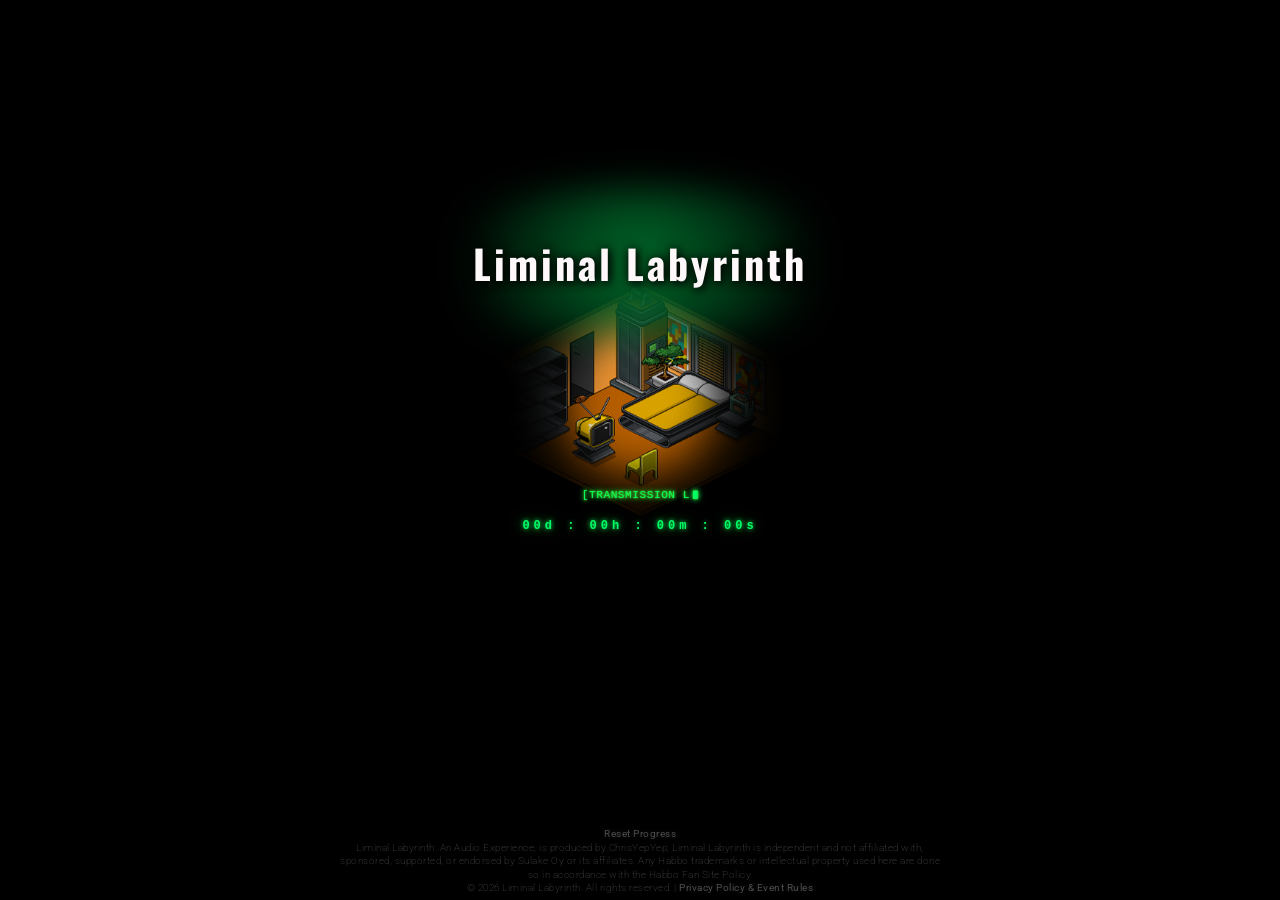
==== index.html @ 54302b98 "Update Open Graph and Twitter image meta tags" ====
<!DOCTYPE html>
<html lang="en">
<head>
<script defer src="https://cloud.umami.is/script.js" data-website-id="66e0e01a-7683-45ec-9b62-fac0563f60d4"></script>
    <link rel="preconnect" href="https://fonts.googleapis.com">
    <link rel="preconnect" href="https://fonts.gstatic.com" crossorigin>
    <link href="https://fonts.googleapis.com/css2?family=Oswald:wght@400;600;700&family=Roboto:ital,wght@0,300;0,400;0,700;1,300;1,400;1,700&display=swap" rel="stylesheet">
    <meta charset="UTF-8">
    <meta name="viewport" content="width=device-width, initial-scale=1.0">
    <meta name="theme-color" content="#000000">
    <title>Liminal Labyrinth</title>
    <meta name="description" content="An immersive Habbo Origins audio maze. Navigate the Liminal Labyrinth and enter to win a £50 Steam gift card.">
    <meta property="og:title" content="Liminal Labyrinth">
    <meta property="og:description" content="An immersive Habbo Origins audio maze. Navigate the Liminal Labyrinth and enter to win a £50 Steam gift card.">
    <meta property="og:type" content="website">
    <meta property="og:url" content="https://liminallabyrinth.quest/">
    <meta property="og:image" content="https://github.com/ChrisYepYep/LiminalLabyrinth/blob/main/images/twitter-thumbnail.png?raw=true">
    <meta name="twitter:card" content="summary_large_image">
    <meta name="twitter:image" content="https://github.com/ChrisYepYep/LiminalLabyrinth/blob/main/images/twitter-thumbnail.png?raw=true">
    <link rel="icon" type="image/svg+xml" href="data:image/svg+xml,%3Csvg xmlns='http://www.w3.org/2000/svg' viewBox='0 0 64 64'%3E%3Crect width='64' height='64' fill='%23000'/%3E%3Ctext x='32' y='44' font-family='Arial, sans-serif' font-size='28' font-weight='700' fill='%23fff8fa' text-anchor='middle'%3ELL%3C/text%3E%3C/svg%3E">
    <style>
        body {
            margin: 0;
            padding: 0;
            font-family: 'Oswald', sans-serif;
            font-size: 16px;
            background-color: #000000;
            color: #fff8fa;
            display: flex;
            flex-direction: column;
            justify-content: center;
            align-items: center;
            min-height: 100vh;
            overflow-x: hidden;
            overflow-y: scroll;
        }

        .container {
            width: 90%;
            max-width: 600px;
            text-align: center;
            flex: 1;
            display: flex;
            flex-direction: column;
            justify-content: center;
            padding: 20px 0;
            box-sizing: border-box;
        }

        .room {
            display: none;
        }

        /* ================= LANDING SCREEN ================= */
        #landing.active {
            display: flex;
            flex-direction: column;
            align-items: center;
            justify-content: center;
            animation: fadeIn 1.2s ease-in-out;
            background: transparent;
            border: none;
            box-shadow: none;
            padding: 0;
            position: relative;
            opacity: 1;
            transition: opacity 3s ease-in-out;
        }

        #landing.fade-out {
            opacity: 0;
            pointer-events: none;
        } 

        /* ================= COUNTDOWN & OPENING SEQUENCE ================= */
        .countdown-wrapper {
            margin-top: -140px;
            z-index: 15;
            text-align: center;
            display: flex;
            flex-direction: column;
            align-items: center;
            transition: all 1s ease-in-out;
        }

        .countdown-label {
            font-family: 'Courier New', Courier, monospace;
            font-size: 0.7rem;
            color: #00ff66; /* CRT Phosphor Green */
            letter-spacing: 2px;
            margin-bottom: 10px;
            text-shadow: 
                0 0 3px rgba(0, 255, 102, 0.9),
                0 0 8px rgba(0, 255, 102, 0.5);
            min-height: 1.4em;
        }

        .countdown-digits {
            font-family: 'Courier New', Courier, monospace;
            font-size: 0.75rem;
            font-weight: bold;
            letter-spacing: 4px;
            color: #00ff66;
            text-shadow: 
                0 0 4px rgba(0, 255, 102, 0.9),
                0 0 12px rgba(0, 255, 102, 0.5),
                0 0 22px rgba(0, 255, 102, 0.3);
            font-variant-numeric: tabular-nums;
        }

        .landing-action-group {
            display: flex;
            flex-direction: column;
            align-items: center;
            margin-top: 20px;
            opacity: 0;
            visibility: hidden;
            transform: translateY(15px);
            transition: opacity 2.4s ease-in-out, transform 2.4s ease-in-out, visibility 2.4s ease-in-out;
            pointer-events: none;
            z-index: 20;
        }

        .landing-action-group.revealed {
            opacity: 1;
            visibility: visible;
            transform: translateY(0);
            pointer-events: auto;
        }

        .signal-flash.landing-title,
        .signal-flash .landing-title {
            animation: textPulseFlash 6s ease-out forwards;
        }

        @keyframes imagePulseFlash {
            0% { filter: brightness(1); }
            25% { filter: brightness(3.5); }
            50% { filter: brightness(1.02); }
            100% { filter: brightness(1.25); }
        }

        @keyframes textPulseFlash {
            0% { filter: brightness(1); }
            25% { filter: brightness(3.5) drop-shadow(0 0 50px #00ff66) drop-shadow(0 0 100px rgba(0, 255, 102, 0.8)); }
            50% { filter: brightness(1.02) drop-shadow(0 0 0px transparent); }
            100% { filter: brightness(1.25) drop-shadow(0 0 25px #00ff66) drop-shadow(0 0 50px rgba(0, 255, 102, 0.6)); }
        }

        /* ================= PLAYABLE ROOMS ================= */
        .room:not(#landing).active,
        .room:not(#landing).leaving {
            display: flex;
            flex-direction: column;
            align-items: center;
            justify-content: center;
            padding: 20px;
            border-radius: 0;
            box-shadow: 0 8px 24px rgba(0,0,0,0.5);
            border: 0;
            box-sizing: border-box;
            width: 100%;
        }

        .room:not(#landing).active {
            animation: fadeIn 0.6s ease-in-out;
        }

        .room:not(#landing).leaving {
            animation: fadeOutRoom 0.25s ease-in-out forwards;
            pointer-events: none;
        }

        @keyframes fadeIn {
            from { opacity: 0; transform: translateY(30px); }
            to { opacity: 1; transform: translateY(0); }
        }

        @keyframes fadeOutRoom {
            from { opacity: 1; transform: translateY(0); }
            to { opacity: 0; transform: translateY(-20px); }
        }

        .room-image-frame {
            width: 100%;
            height: 400px;
            z-index: 1;
            position: relative;
            margin-bottom: 20px;
        }

        .room-image-frame img {
            position: absolute;
            top: 0;
            left: 0;
            width: 100%;
            height: 100%;
            object-fit: contain;
        }

        .room-image-bg { z-index: 2; }
        .room-image-mask { z-index: 4; }

        #welcome { position: relative; }
        .secret-btn {
            position: absolute;
            top: 0;
            left: 0;
            width: 14px;
            height: 14px;
            padding: 0;
            margin: 0;
            background: transparent;
            border-radius: 50%;
            border: none;
            box-shadow: none;
            opacity: 0;
            z-index: 20;
            cursor: pointer;
        }

        /* ================= BREAK ROOMS ================= */
        .rest-text-wrap {
            position: absolute;
            inset: 0;
            display: flex;
            align-items: center;
            justify-content: center;
            z-index: 2;
            pointer-events: none;
        }

        .rest-text {
            margin: 0;
            margin-right: -32px;
            transform: translateY(-30px);
            font-size: 9rem;
            font-weight: 700;
            letter-spacing: 32px;
            text-transform: uppercase;
            background: linear-gradient(100deg,
                rgba(255, 248, 250, 0.08) 0%,
                rgba(255, 248, 250, 0.08) 38%,
                rgba(255, 248, 250, 0.6) 50%,
                rgba(255, 248, 250, 0.08) 62%,
                rgba(255, 248, 250, 0.08) 100%);
            background-size: 400% 100%;
            -webkit-background-clip: text;
            background-clip: text;
            color: transparent;
            animation: restGlowSweep 60s ease-in-out infinite alternate;
        }

        @keyframes restGlowSweep {
            0%   { background-position: 260% 0; }
            100% { background-position: -160% 0; }
        }

        @media (max-width: 400px) {
            .rest-text { font-size: 6rem; letter-spacing: 20px; margin-right: -20px; }
        }

        .landing-title {
            font-size: 2.5rem;
            letter-spacing: 3px;
            color: #fff8fa;
            text-shadow: 2px 2px 8px rgba(0, 0, 0, 1), 0 0 12px rgba(0, 0, 0, 0.8);
            margin: 0;
            z-index: 15;
            position: absolute;
            top: 25px;
            left: 50%;
            transform: translateX(-50%);
            width: 100%;
            pointer-events: none;
            display: block;
            justify-content: center;
            text-align: center;
        }

        .landing-letter {
            display: inline-block;
            position: relative;
            transform-origin: bottom center;
            letter-spacing: inherit;
        }

        .landing-letter.fall {
            animation: randomTumble 4.5s cubic-bezier(0.25, 1, 0.5, 1) forwards;
        }

        @keyframes randomTumble {
            0%   { transform: translate(0, 0) rotate(0deg); opacity: 1; }
            50%  { opacity: 0.7; }
            100% { transform: translate(var(--drift, 0px), 120vh) rotate(var(--rot)); opacity: 0; }
        }

        .room-image-crt {
            z-index: 3;
            opacity: 1;
            transition: opacity 4s ease-in-out;
            pointer-events: none;
        }

        .room-image-crt.fade-out { opacity: 0; }

        .room-header-group {
            position: absolute;
            top: 60px;
            left: 50%;
            transform: translateX(-50%);
            width: 100%;
            z-index: 15;
            pointer-events: none;
            text-align: center;
        }

        .youwon-header-overlay {
            position: absolute;
            top: 40px;
            left: 50%;
            transform: translateX(-50%);
            width: 100%;
            z-index: 15;
            pointer-events: none;
            text-align: center;
        }

        h1, h2, h3, h4, h5 {
            color: #fff8fa;
            text-shadow: 2px 2px 8px rgba(0, 0, 0, 1), 0 0 12px rgba(0, 0, 0, 0.8);
            margin: 0;
            text-align: center;
        }

        h2 { font-size: 2.2rem; letter-spacing: 1px; }
        h3 { font-size: 1rem; font-weight: normal; margin-top: 2px; color: rgba(255,248,250,0.9); }
        h4 { font-size: 1.8rem; letter-spacing: 1px; }
        h5 { font-size: 3.2rem; letter-spacing: 1px; margin-top: -23px; z-index: 11; }

        .overlay-content-wrapper {
            position: relative;
            width: 85%;
            max-width: 100%;
            margin: -170px auto 0 auto;
            z-index: 10;
            text-align: center;
            display: flex;
            flex-direction: column;
            justify-content: flex-start;
        }

        .subm-rules {
            font-size: 0.65rem;
            font-family: 'Roboto', sans-serif;
            font-weight: 300;
            text-align: left;
            display: flex;
            flex-direction: column;
            gap: 6px;
            letter-spacing: 0.5px;
            line-height: 1.4;
            color: #fff8fa;
            opacity: 0.8;
            margin-bottom: 15px;
        }

        .subm-rules p { margin: 0; }

        .room-title-text {
            font-size: 1.6rem;
            margin: 0 0 6px 0;
            letter-spacing: 2px;
            color: #fff8fa;
        }

        .room-blurb-text {
            font-size: 0.7rem;
            font-family: 'Roboto', sans-serif;
            font-weight: 300;
            margin: 0 auto;
            letter-spacing: 0.5px;
            line-height: 1.4;
            color: #fff8fa;
            opacity: 0.8;
            width: 300px;
            min-height: 1.4em;
            text-align: justify;
        }

        .figment-blurb-text {
            font-size: 0.7rem;
            font-family: 'Roboto', sans-serif;
            font-weight: 300;
            margin: 0 auto;
            letter-spacing: 0.5px;
            line-height: 1.4;
            color: #fff8fa;
            opacity: 0.8;
            width: 300px;
            min-height: 1.4em;
            text-align: center;
        }

        .expanse-blurb-text {
            font-size: 0.7rem;
            font-family: 'Roboto', sans-serif;
            font-weight: 300;
            margin: 0 auto;
            letter-spacing: 0.5px;
            line-height: 1.4;
            color: #fff8fa;
            opacity: 0.8;
            width: max-content;
            max-width: 100%;
            min-height: 2.8em;
            text-align: center;
        }

        div[id^="exp"] .expanse-blurb-text,
        .countdown-label,
        #youwontext {
            font-family: 'Courier New', Courier, monospace;
            color: #00ff66;
            opacity: 1;
            position: relative;
            white-space: nowrap;
            text-shadow:
                0 0 2px rgba(127, 255, 0, 0.9),
                0 0 4px rgba(0, 255, 100, 0.8),
                0 0 6px rgba(0, 255, 100, 0.6),
                0 0 8px rgba(0, 255, 100, 0.4);
        }

        @media (max-width: 400px) {
            div[id^="exp"] .expanse-blurb-text,
            .countdown-label,
            #youwontext {
                font-size: 0.6rem;
            }
        }

        .expanse-blurb-text.typing::after,
        .countdown-label.typing::after {
            content: '█';
            display: inline-block;
            vertical-align: text-bottom;
            font-size: 0.7em;
            opacity: 1;
            animation: blink 0.8s infinite;
            margin-left: 3px;
        }

        @keyframes blink {
            0%, 100% { opacity: 1; }
            50% { opacity: 0; }
        }

        #welcome .room-blurb-text { width: 350px; margin: 0 auto; }
        #room8 .room-blurb-text { width: 300px; }

        .room-navi-text {
            font-size: 0.8rem;
            font-family: 'Roboto', sans-serif;
            font-style: bold;
            margin: 10px 0 0 0;
            letter-spacing: 0.5px;
            line-height: 1.4;
            color: #fff8fa;
            opacity: 0.9;
            text-shadow: 0 0 4px rgba(255, 248, 250, 0.6);
        }

        .youwon-text {
            font-size: 0.8rem;
            font-family: 'Roboto', sans-serif;
            font-weight: 300;
            margin: 10px 0 0 0;
            letter-spacing: 0.5px;
            line-height: 1.4;
            color: #fff8fa;
            opacity: 0.8;
            text-align: justify;
        }

        .youwon-small {
            font-size: 0.7rem;
            font-family: 'Roboto', sans-serif;
            font-weight: 300;
            margin: 10px 0 0 0;
            letter-spacing: 0.5px;
            line-height: 1.4;
            color: #fff8fa;
            opacity: 0.5;
            margin-top: 5px;
        }

        .youwon-layout { position: relative; padding-bottom: 20px; }
        .youwon-layout .room-image-frame { margin-top: 0px; margin-bottom: 0px; }
        .youwon-layout .overlay-content-wrapper { margin-top: 10px; }
        .youwon-layout .room-title-text { margin-top: 0; }
        .youwon-layout .button-group { margin-top: -150px; margin-bottom: 10px; }

        .youwon-layout .btn-end {
            position: relative;
            margin-top: 25px;
            margin-bottom: 10px;
            padding: 0 20px;
            box-sizing: border-box;
        }

        .prize-form {
            margin: 25px auto 10px auto;
            width: 85%;
            max-width: 450px; 
            display: flex;
            flex-direction: column;
            gap: 14px;
            text-align: left;
            z-index: 10;
        }

        .form-row { display: flex; gap: 14px; width: 100%; }
        .form-group { display: flex; flex-direction: column; gap: 5px; flex: 1; }

        .form-group label {
            font-family: 'Roboto', sans-serif;
            font-size: 0.6rem;
            color: rgba(255, 248, 250, 0.7);
            letter-spacing: 0.5px;
        }

        .form-input {
            width: 100%;
            padding: 8px 12px;
            background: rgba(255, 255, 255, 0.05);
            border: 1px solid rgba(255, 248, 250, 0.2);
            color: #fff8fa;
            font-family: 'Roboto', sans-serif;
            font-size: 0.55rem;
            box-sizing: border-box;
            border-radius: 20px; 
            transition: all 0.3s ease-in-out;
        }

        .form-input[type="file"] { padding: 6px 12px; cursor: pointer; }

        .form-input[type="file"]::file-selector-button {
            background: rgba(255, 255, 255, 0.1);
            border: 1px solid rgba(255, 248, 250, 0.3);
            color: #fff8fa;
            border-radius: 12px;
            padding: 2px 8px;
            margin-right: 8px;
            cursor: pointer;
            font-family: 'Roboto', sans-serif;
            font-size: 0.55rem;
            transition: background 0.3s ease;
        }

        .form-input[type="file"]::file-selector-button:hover { background: rgba(255, 255, 255, 0.2); }
        .form-input:focus { outline: none; border-color: rgba(255, 248, 250, 0.6); background: rgba(255, 255, 255, 0.08); }

        .form-submit-btn {
            background-color: rgba(255, 255, 255, 0.05);
            color: #fff8fa;
            border: 1px solid rgba(255, 248, 250, 0.4);
            padding: 8px 0;
            font-family: 'Oswald', sans-serif;
            font-size: 0.8rem;
            font-weight: bold;
            letter-spacing: 1px;
            cursor: pointer;
            border-radius: 20px; 
            transition: all 0.4s ease-in-out;
            text-shadow: 0 0 4px rgba(255, 248, 250, 0.4);
            text-align: center;
            width: 100%;
            max-width: 200px;
            margin: 15px auto 0 auto;
        }

        .form-submit-btn:hover {
            transform: translateY(-2px);
            border-color: rgba(255, 248, 250, 0.8);
            text-shadow: 0 0 10px rgba(255, 248, 250, 0.8);
            background: rgba(255, 255, 255, 0.05);
        }

        .rules-checkbox-group {
            display: flex;
            align-items: center;
            justify-content: center;
            gap: 8px;
            margin-top: 15px;
            margin-bottom: 15px;
            font-family: 'Roboto', sans-serif;
            font-size: 0.7rem;
            color: #fff8fa;
        }

        .rules-checkbox-group input[type="checkbox"] { accent-color: #fff8fa; cursor: pointer; }
        .audio-player-container { margin: 0; width: 100%; z-index: 10; }

        .nav-btn {
            background-color: transparent;
            color: #fff8fa;
            border: transparent;
            padding: 5px 2px;
            font-family: 'Oswald', sans-serif;
            font-size: 1.1rem;
            font-weight: bold;
            letter-spacing: 1px;
            cursor: pointer;
            transition: all 0.4s ease-in-out;
            margin: 0;
            text-shadow: 0 0 4px rgba(255, 248, 250, 0.4);
            z-index: 5;
            width: auto;
            text-align: center;
        }

        .button-group .nav-btn:first-child { text-align: right; }
        .button-group .nav-btn:last-child { text-align: left; }

        .nav-btn-landing {
            background-color: transparent;
            color: #fff8fa;
            border: transparent;
            padding: 5px 20px;
            font-family: 'Oswald', sans-serif;
            font-size: 1.1rem;
            font-weight: bold;
            letter-spacing: 1px;
            cursor: pointer;
            transition: opacity 0.4s ease, transform 0.4s ease-in-out, text-shadow 0.4s ease-in-out;
            margin: 5px 0;
            text-shadow: 0 0 4px rgba(255, 248, 250, 0.4);
            z-index: 5;
        }

        #landing .nav-btn-landing { margin-top: 0px; }

        .button-group {
            display: flex;
            justify-content: center;
            align-items: center;
            gap: 0.25rem;
            width: 100%;
            margin: 0 auto;
        }

        .button-group button { flex: 1; max-width: 80px; }
        .play-btn { flex: 0 0 auto; }
        .btn-sub { width: 100%; display: flex; justify-content: center; margin-top: 2px; }

        .progress-breadcrumb {
            display: flex;
            flex-direction: column;
            align-items: center;
            gap: 6px;
            width: 100%;
            margin-top: 14px;
        }

        .progress-breadcrumb-track {
            width: 160px;
            max-width: 55%;
            height: 3px;
            background: rgba(255, 248, 250, 0.12);
            border-radius: 2px;
            overflow: hidden;
        }

        .progress-breadcrumb-fill {
            height: 100%;
            background: #00ff66;
            box-shadow: 0 0 6px rgba(0, 255, 102, 0.6);
            border-radius: 2px;
        }

        .progress-breadcrumb-label {
            font-family: 'Courier New', Courier, monospace;
            font-size: 0.55rem;
            letter-spacing: 1.5px;
            color: rgba(0, 255, 102, 0.55);
            text-transform: uppercase;
        }

        .progress-breadcrumb-paused {
            opacity: 0.3;
        }

        .progress-breadcrumb-paused .progress-breadcrumb-fill {
            background: rgba(0, 255, 102, 0.5);
            box-shadow: none;
        }

        .btn-end {
            display: flex;
            flex-direction: row;
            justify-content: center;
            flex-wrap: wrap;
            gap: 10px;
            width: 100%;
            max-width: 600px;
            margin: 20px auto 0 auto;
            z-index: 5;
        }

        .btn-end a {
            display: inline-block;
            padding: 8px 16px;
            background: rgba(255, 255, 255, 0.05);
            border: 1px solid rgba(255, 248, 250, 0.2);
            color: #fff8fa;
            font-family: 'Roboto', sans-serif;
            font-size: 0.7rem;
            letter-spacing: 0.5px;
            text-align: center;
            text-decoration: none;
            box-sizing: border-box;
            border-radius: 20px; 
            transition: all 0.3s ease-in-out;
            opacity: 0.8;
        }

        .btn-end a:hover {
            border-color: rgba(255, 248, 250, 0.6);
            background: rgba(255, 255, 255, 0.08);
            transform: translateY(-2px);
            text-shadow: 0 0 8px rgba(255, 248, 250, 0.6);
        }

        .nav-btn:hover, .nav-btn-landing:hover {
            transform: translateY(-2px);
            text-shadow: 0 0 10px rgba(255, 248, 250, 0.8);
        }

        .audio-toggle-btn {
            background-color: transparent;
            border: none;
            padding: 0;
            cursor: pointer;
            transition: all 0.3s ease-in-out;
            z-index: 5;
            display: flex;
            align-items: center;
            justify-content: center;
            width: 36px;
            height: 36px;
        }

        .audio-toggle-btn:hover { transform: scale(1.1); }
        audio { display: none; }

        .modal-overlay {
            display: none;
            position: fixed;
            top: 0;
            left: 0;
            width: 100%;
            height: 100%;
            background: rgba(0, 0, 0, 0.85);
            backdrop-filter: blur(2px);
            -webkit-backdrop-filter: blur(2px);
            z-index: 999;
            justify-content: center;
            align-items: center;
        }

        .modal-box {
            background: rgba(0,0,0,0.6);
            border: 0px rgba(255, 248, 250, 0.2);
            padding: 15px 15px;
            text-align: center;
            border-radius: 20px;
            width: 85%;
            max-width: 360px;
            box-shadow: 0 0 20px rgba(185, 179, 181, 0.15);
            box-sizing: border-box;
        }

        .modal-title { margin: 0 0 8px 0; font-size: 1.2rem; letter-spacing: 1px; }

        .modal-subtext {
            font-family: 'Roboto', sans-serif;
            font-size: 0.75rem;
            color: rgba(255, 248, 250, 0.7);
            margin: 0 0 20px 0;
            line-height: 1.4;
            letter-spacing: 0.5px;
        }

        .modal-actions { display: flex; gap: 20px; justify-content: center; }
        .modal-action-btn { padding: 6px 22px; font-size: 0.95rem; }

        .site-footer {
            width: 90%;
            max-width: 600px;
            text-align: center;
            padding: 0px 0 5px 0;
            box-sizing: border-box;
            margin-top: auto;
        }

        .site-footer p a[onclick] { cursor: pointer; }

        .site-footer p {
            font-family: 'Roboto', sans-serif;
            font-weight: 150;
            color: rgba(255, 248, 250, 0.3);
            margin: 0;
            font-size: 0.65rem;
            letter-spacing: 0.5px;
            line-height: 1.3;
        }

        .site-footer p a.resetlink,
        .site-footer p a.privacylink {
            opacity: 0.3;
            font-weight: 400;
            text-decoration: none;
            transition: all 0.3s ease-in-out;
            color: #fff8fa;
            text-shadow: 0 0 6px rgba(255, 248, 250, 0.4);
        }

        .site-footer p a.privacylink:hover,
        .site-footer p a.resetlink:hover {
            opacity: 1;
            text-shadow: 0 0 10px rgba(255, 248, 250, 0.8);
            text-decoration: none;
            text-underline-offset: 3px;
        }

        .policy-text a {
            color: #fff8fa;
            text-decoration: underline;
            opacity: 0.3;
            transition: all 0.3s ease-in-out;
        }

        .policy-text a:hover { opacity: 1; text-shadow: 0 0 10px rgba(255, 248, 250, 0.8); }

        /* ================= COUNTDOWN COMPLETION GLOW ================= */
        #landing-header-glow {
            position: absolute;
            top: var(--glow-top, 55px);
            left: var(--glow-left, 50%);
            transform: translate(-50%, -50%);
            width: min(90%, 460px);
            height: 150px;
            border-radius: 50%;
            background: radial-gradient(circle,
                rgba(0, 255, 102, 0.4) 0%,
                rgba(0, 255, 102, 0.18) 45%,
                rgba(0, 255, 102, 0) 75%);
            filter: blur(18px);
            opacity: 0;
            pointer-events: none;
            z-index: 6;
        }

        #landing-header-glow.glow-active {
            animation: headerGlowFadeUp 5s ease-out forwards;
        }

        @keyframes headerGlowFadeUp {
            0%   { opacity: 0; }
            100% { opacity: 1; }
        }
    </style>
</head>
<body>

<div class="container">
    <!-- LANDING SCREEN -->
    <div id="landing" class="room active">
        <div class="room-image-frame" id="landing-frame">
            <div id="landing-header-glow"></div>
            <h1 class="landing-title">Liminal Labyrinth</h1>
            <img class="room-image-bg" src="roomassets/Figment.png?raw=true" alt="">
            <img id="landing-crt" class="room-image-crt" src="roomassets/figmentCRT.png?raw=true" alt="">
            <img class="room-image-mask" src="roomassets/room_mask2.png?raw=true" alt="">
        </div>

        <div id="countdown-container" class="countdown-wrapper">
            <p id="countdown-label" class="countdown-label expanse-blurb-text"></p>
            <div id="countdown-timer" class="countdown-digits">00d : 00h : 00m : 00s</div>
        </div>

        <div id="landing-action-group" class="landing-action-group">
            <button class="nav-btn-landing" onclick="triggerLandingCollapse(this)">
                <span>It is time to wake up<br>Enter</span>
            </button>
        </div>
    </div>

    <!-- WELCOME SCREEN -->
    <div id="welcome" class="room">
        <button class="secret-btn" onclick="goToRoom('room1')" aria-hidden="true" tabindex="-1"></button>
        <div class="room-image-frame">
            <div class="room-header-group">
                <h2>Liminal Labyrinth</h2>
                <h3>An Audio Experience</h3>
            </div>
            <img class="room-image-bg" src="roomassets/expanse.png?raw=true" alt="">
            <img class="room-image-mask" src="roomassets/room_mask2.png?raw=true" alt="">
        </div>

        <div class="overlay-content-wrapper">
            <p class="room-blurb-text">You're about to embark on a journey of discovery where your perception of reality will be challenged. You'll need headphones to fully experience the audio elements. Once you're ready, click the play button to begin.</p>
        </div>

        <div class="audio-player-container">
            <audio id="welcome-audio" loop preload="auto">
                <source src="audio/welcometrack.mp3" type="audio/mpeg">
            </audio>
        </div>

        <div class="button-group">
            <button class="nav-btn" disabled style="opacity: 0.3; cursor: not-allowed; pointer-events: none;">Return</button>
            <button class="audio-toggle-btn" onclick="toggleAudio(this)">
                <img class="audio-icon" src="images/playicon.png?raw=true" alt="Play Icon" style="width: 24px; height: 24px; display: block; margin: 0 auto;">
            </button>
            <button id="welcome-progress-btn" class="nav-btn" onclick="goToRoom('room1')" disabled style="opacity: 0.3; cursor: not-allowed; pointer-events: none; transition: opacity 2s ease-in-out;">Progress</button>
        </div>
    </div>

    <!-- ROOM 1 -->
    <div id="room1" class="room">
        <div class="room-image-frame">
            <div class="room-header-group">
                <h4>Liminal Labyrinth</h4>
            </div>
            <img class="room-image-bg" src="roomassets/room1staticvoid1.png?raw=true" alt="">
            <img class="room-image-mask" src="roomassets/room_mask2.png?raw=true" alt="">
        </div>

        <div class="overlay-content-wrapper">
            <p class="room-title-text">Static Void</p>
            <p class="room-blurb-text">The void isn't empty, it's just perfectly, violently still. It's a room with no walls, where the silence screams so loud you can taste it. If you stare long enough you realise it isn't the space waiting for you to move, it's you waiting for the space to blink.</p>
            <p class="room-navi-text">Once you have begun teleporting to the next room, press Progress.</p>
        </div>

        <div class="audio-player-container">
            <audio loop preload="none">
                <source src="audio/roomtrack01.mp3" type="audio/mpeg">
            </audio>
        </div>
        <div class="button-group">
            <button class="nav-btn" onclick="goToRoom('welcome')">Return</button>
            <button class="audio-toggle-btn" onclick="toggleAudio(this)">
                <img class="audio-icon" src="images/playicon.png?raw=true" alt="Play Icon" style="width: 24px; height: 24px; display: block; margin: 0 auto;">
            </button>
            <button class="nav-btn" onclick="goToRoom('exp1')">Progress</button>
        </div>
    </div>

    <!-- EXPANSE 1 -->
    <div id="exp1" class="room">
        <div class="room-image-frame">
            <div class="room-header-group">
                <h4>Liminal Labyrinth</h4>
            </div>
            <img class="room-image-bg" src="roomassets/expanse01.png?raw=true" alt="">
            <img class="room-image-mask" src="roomassets/room_mask2.png?raw=true" alt="">
        </div>

        <div class="overlay-content-wrapper">
            <p class="room-title-text">Expanse</p>
            <p class="expanse-blurb-text">Where are you?</p>
            <p class="room-navi-text">Once you have begun teleporting to the next room, press Progress.</p>
        </div>

        <div class="audio-player-container">
            <audio loop preload="none">
                <source src="audio/exptrack01.mp3" type="audio/mpeg">
            </audio>
        </div>
        <div class="button-group">
            <button class="nav-btn" onclick="goToRoom('room1')">Return</button>
            <button class="audio-toggle-btn" onclick="toggleAudio(this)">
                <img class="audio-icon" src="images/playicon.png?raw=true" alt="Play Icon" style="width: 24px; height: 24px; display: block; margin: 0 auto;">
            </button>
            <button class="nav-btn" onclick="goToRoom('room2')">Progress</button>
        </div>
    </div>

    <!-- ROOM 2 -->
    <div id="room2" class="room">
        <div class="room-image-frame">
            <div class="room-header-group">
                <h4>Liminal Labyrinth</h4>
            </div>
            <img class="room-image-bg" src="roomassets/apprehensive.png?raw=true" alt="">
            <img class="room-image-mask" src="roomassets/room_mask2.png?raw=true" alt="">
        </div>

        <div class="overlay-content-wrapper">
            <p class="room-title-text">Apprehensive Living</p>
            <p class="room-blurb-text">Do you view life as an open road? A grand sequence of arrivals and departures? What a comforting delusion. You aren't traveling; you are merely lingering in the vestibule. Life isn't the journey you were promised—it is a perpetual waiting room with flickering fluorescent hums and vinyl chairs worn thin by the desperate. You sit, hands tight in your lap, terrified to leave your seat because you might miss your name being called, yet deeply, violently aware that no one is coming to open the door.</p>
            <p class="room-navi-text">Once you have begun teleporting to the next room, press Progress.</p>
        </div>

        <div class="audio-player-container">
            <audio loop preload="none">
                <source src="audio/roomtrack02.mp3" type="audio/mpeg">
            </audio>
        </div>
        <div class="button-group">
            <button class="nav-btn" onclick="goToRoom('exp1')">Return</button>
            <button class="audio-toggle-btn" onclick="toggleAudio(this)">
                <img class="audio-icon" src="images/playicon.png?raw=true" alt="Play Icon" style="width: 24px; height: 24px; display: block; margin: 0 auto;">
            </button>
            <button class="nav-btn" onclick="goToRoom('exp2')">Progress</button>
        </div>
    </div>

    <!-- EXPANSE 2 -->
    <div id="exp2" class="room">
        <div class="room-image-frame">
            <div class="room-header-group">
                <h4>Liminal Labyrinth</h4>
            </div>
            <img class="room-image-bg" src="roomassets/expanse01.png?raw=true" alt="">
            <img class="room-image-mask" src="roomassets/room_mask2.png?raw=true" alt="">
        </div>

        <div class="overlay-content-wrapper">
            <p class="room-title-text">Expanse</p>
            <p class="expanse-blurb-text">[SYS_INIT] Loading geometry pipeline... DONE</p>
            <p class="room-navi-text">Once you have begun teleporting to the next room, press Progress.</p>
        </div>

        <div class="audio-player-container">
            <audio loop preload="none">
                <source src="audio/exptrack02.mp3" type="audio/mpeg">
            </audio>
        </div>
        <div class="button-group">
            <button class="nav-btn" onclick="goToRoom('room2')">Return</button>
            <button class="audio-toggle-btn" onclick="toggleAudio(this)">
                <img class="audio-icon" src="images/playicon.png?raw=true" alt="Play Icon" style="width: 24px; height: 24px; display: block; margin: 0 auto;">
            </button>
            <button class="nav-btn" onclick="goToRoom('room3')">Progress</button>
        </div>
    </div>

    <!-- ROOM 3 -->
    <div id="room3" class="room">
        <div class="room-image-frame">
            <div class="room-header-group">
                <h4>Liminal Labyrinth</h4>
            </div>
            <img class="room-image-bg" src="roomassets/visional.png?raw=true" alt="">
            <img class="room-image-mask" src="roomassets/room_mask2.png?raw=true" alt="">
        </div>

        <div class="overlay-content-wrapper">
            <p class="room-title-text">Visional Horizons</p>
            <p class="room-blurb-text">You still believe there is a correct turn to make, that if you just choose wisely, the maze will grant you a destination. A beautiful, desperate instinct. But the paths here aren't designed to lead you out—they are designed to keep you choosing. You exhaust yourself weighing left against right, entirely blind to the fact that every corridor is identical once you turn your back, and the only truly right path was the one you walked away from before you ever crossed the threshold.</p>
            <p class="room-navi-text">Once you have begun teleporting to the next room, press Progress.</p>
        </div>

        <div class="audio-player-container">
            <audio loop preload="none">
                <source src="audio/roomtrack03.mp3" type="audio/mpeg">
            </audio>
        </div>
        <div class="button-group">
            <button class="nav-btn" onclick="goToRoom('exp2')">Return</button>
            <button class="audio-toggle-btn" onclick="toggleAudio(this)">
                <img class="audio-icon" src="images/playicon.png?raw=true" alt="Play Icon" style="width: 24px; height: 24px; display: block; margin: 0 auto;">
            </button>
            <button class="nav-btn" onclick="goToRoom('exp3')">Progress</button>
        </div>
    </div>

    <!-- EXPANSE 3 -->
    <div id="exp3" class="room">
        <div class="room-image-frame">
            <div class="room-header-group">
                <h4>Liminal Labyrinth</h4>
            </div>
            <img class="room-image-bg" src="roomassets/expanse01.png?raw=true" alt="">
            <img class="room-image-mask" src="roomassets/room_mask2.png?raw=true" alt="">
        </div>

        <div class="overlay-content-wrapper">
            <p class="room-title-text">Expanse</p>
            <p class="expanse-blurb-text">[ENGINE] V-Sync enabled. Compiling depth map...</p>
            <p class="room-navi-text">Once you have begun teleporting to the next room, press Progress.</p>
        </div>

        <div class="audio-player-container">
            <audio loop preload="none">
                <source src="audio/exptrack03.mp3" type="audio/mpeg">
            </audio>
        </div>
        <div class="button-group">
            <button class="nav-btn" onclick="goToRoom('room3')">Return</button>
            <button class="audio-toggle-btn" onclick="toggleAudio(this)">
                <img class="audio-icon" src="images/playicon.png?raw=true" alt="Play Icon" style="width: 24px; height: 24px; display: block; margin: 0 auto;">
            </button>
            <button class="nav-btn" onclick="goToRoom('room4')">Progress</button>
        </div>
    </div>

    <!-- ROOM 4 -->
    <div id="room4" class="room">
        <div class="room-image-frame">
            <div class="room-header-group">
                <h4>Liminal Labyrinth</h4>
            </div>
            <img class="room-image-bg" src="roomassets/neglected.png?raw=true" alt="">
            <img class="room-image-mask" src="roomassets/room_mask2.png?raw=true" alt="">
        </div>

        <div class="overlay-content-wrapper">
            <p class="room-title-text">Neglected Beams</p>
            <p class="room-blurb-text">You think geometry is absolute, don't you? That a straight line always leads forward. How charmingly naive. You trust the right angles of these walls because they match the architecture of your sanity. But out here, parallel lines eventually collide, and if you walk a straight line for long enough, you won’t reach an exit—you’ll just find the back of your own mind. You aren't moving toward an end. You are merely tracing the perimeter of a shape you aren't large enough to see.</p>
            <p class="room-navi-text">Once you have begun teleporting to the next room, press Progress.</p>
        </div>

        <div class="audio-player-container">
            <audio loop preload="none">
                <source src="audio/roomtrack04.mp3" type="audio/mpeg">
            </audio>
        </div>
        <div class="button-group">
            <button class="nav-btn" onclick="goToRoom('exp3')">Return</button>
            <button class="audio-toggle-btn" onclick="toggleAudio(this)">
                <img class="audio-icon" src="images/playicon.png?raw=true" alt="Play Icon" style="width: 24px; height: 24px; display: block; margin: 0 auto;">
            </button>
            <button class="nav-btn" onclick="goToRoom('exp4')">Progress</button>
        </div>
    </div>

    <!-- EXPANSE 4 -->
    <div id="exp4" class="room">
        <div class="room-image-frame">
            <div class="room-header-group">
                <h4>Liminal Labyrinth</h4>
            </div>
            <img class="room-image-bg" src="roomassets/expanse01.png?raw=true" alt="">
            <img class="room-image-mask" src="roomassets/room_mask2.png?raw=true" alt="">
        </div>

        <div class="overlay-content-wrapper">
            <p class="room-title-text">Expanse</p>
            <p class="expanse-blurb-text">[HARDWARE] Bus clock synchronized. Querying GPU core...</p>
            <p class="room-navi-text">Once you have begun teleporting to the next room, press Progress.</p>
        </div>

        <div class="audio-player-container">
            <audio loop preload="none">
                <source src="audio/exptrack04.mp3" type="audio/mpeg">
            </audio>
        </div>
        <div class="button-group">
            <button class="nav-btn" onclick="goToRoom('room4')">Return</button>
            <button class="audio-toggle-btn" onclick="toggleAudio(this)">
                <img class="audio-icon" src="images/playicon.png?raw=true" alt="Play Icon" style="width: 24px; height: 24px; display: block; margin: 0 auto;">
            </button>
            <button class="nav-btn" onclick="goToRoom('room5')">Progress</button>
        </div>
    </div>

    <!-- ROOM 5 -->
    <div id="room5" class="room">
        <div class="room-image-frame">
            <div class="room-header-group">
                <h4>Liminal Labyrinth</h4>
            </div>
            <img class="room-image-bg" src="roomassets/optical.png?raw=true" alt="">
            <img class="room-image-mask" src="roomassets/room_mask2.png?raw=true" alt="">
        </div>

        <div class="overlay-content-wrapper">
            <p class="room-title-text">Optical Flush</p>
            <p class="room-blurb-text">You see the faded rose on the walls and think it means hospitality, that the pastel hue is an invitation to finally rest your feet. A profoundly fragile hope. This pink wasn't chosen to make you feel at home; it was calculated to neutralize your urge to escape. It is the exact shade of institutional compliance—a soft, desaturated dye meant to quiet your mind until the walls, the carpet, and your own dissolving memories blend into a single, permanent blush. You aren't relaxing in a lounge. You are being erased by a colour.</p>
            <p class="room-navi-text">Once you have begun teleporting to the next room, press Progress.</p>
        </div>

        <div class="audio-player-container">
            <audio loop preload="none">
                <source src="audio/roomtrack05.mp3" type="audio/mpeg">
            </audio>
        </div>
        <div class="button-group">
            <button class="nav-btn" onclick="goToRoom('exp4')">Return</button>
            <button class="audio-toggle-btn" onclick="toggleAudio(this)">
                <img class="audio-icon" src="images/playicon.png?raw=true" alt="Play Icon" style="width: 24px; height: 24px; display: block; margin: 0 auto;">
            </button>
            <button class="nav-btn" onclick="goToRoom('exp5')">Progress</button>
        </div>
    </div>

    <!-- EXPANSE 5 -->
    <div id="exp5" class="room">
        <div class="room-image-frame">
            <div class="room-header-group">
                <h4>Liminal Labyrinth</h4>
            </div>
            <img class="room-image-bg" src="roomassets/expanse01.png?raw=true" alt="">
            <img class="room-image-mask" src="roomassets/room_mask2.png?raw=true" alt="">
        </div>

        <div class="overlay-content-wrapper">
            <p class="room-title-text">Expanse</p>
            <p class="expanse-blurb-text">[MEM] Allocating spatial matrix (4096KB)... OK</p>
            <p class="room-navi-text">Once you have begun teleporting to the next room, press Progress.</p>
        </div>

        <div class="audio-player-container">
            <audio loop preload="none">
                <source src="audio/exptrack05.mp3" type="audio/mpeg">
            </audio>
        </div>
        <div class="button-group">
            <button class="nav-btn" onclick="goToRoom('room5')">Return</button>
            <button class="audio-toggle-btn" onclick="toggleAudio(this)">
                <img class="audio-icon" src="images/playicon.png?raw=true" alt="Play Icon" style="width: 24px; height: 24px; display: block; margin: 0 auto;">
            </button>
            <button class="nav-btn" onclick="goToRoom('break1')">Progress</button>
        </div>
    </div>

    <!-- BREAK ROOM 1 -->
    <div id="break1" class="room">
        <div class="room-image-frame">
            <div class="room-header-group">
                <h4>Liminal Labyrinth</h4>
            </div>
            <div class="rest-text-wrap">
                <p class="rest-text">Rest</p>
            </div>
        </div>

        <div class="overlay-content-wrapper">
            <p class="room-title-text">Break Room</p>
            <p class="room-blurb-text">The hallway pauses here, just long enough to make you think it's mercy. There's nothing to look at, nothing to find. Sit with the quiet while it lasts. Oh, don't forget to take note of the password on the Stickie if you wish to come back later.</p>
            <p class="room-navi-text">Once you have begun teleporting to the next room, press Progress.</p>
        </div>

        <div class="button-group">
            <button class="nav-btn" onclick="goToRoom('exp5')">Return</button>
            <button class="audio-toggle-btn" aria-hidden="true" tabindex="-1" style="visibility: hidden; pointer-events: none;"></button>
            <button class="nav-btn" onclick="goToRoom('room6')">Progress</button>
        </div>
    </div>

    <!-- ROOM 6 -->
    <div id="room6" class="room">
        <div class="room-image-frame">
            <div class="room-header-group">
                <h4>Liminal Labyrinth</h4>
            </div>
            <img class="room-image-bg" src="roomassets/dream.png?raw=true" alt="">
            <img class="room-image-mask" src="roomassets/room_mask2.png?raw=true" alt="">
        </div>

        <div class="overlay-content-wrapper">
            <p class="room-title-text">Dream Is Collapsing</p>
            <p class="room-blurb-text">Every clock you left behind is still ticking, but the time they measure no longer exists. Out here, the calendar has collapsed. You are waiting for a tomorrow that has been permanently deleted from the code, clinging to the belief that the universe will eventually right itself. It won’t. Reality isn't breaking down because of a temporary glitch; the foundation itself has run out of memory, and you are just a loose thread hanging off the edge of a page that is actively being erased.</p>
            <p class="room-navi-text">Once you have begun teleporting to the next room, press Progress.</p>
        </div>

        <div class="audio-player-container">
            <audio loop preload="none">
                <source src="audio/roomtrack06.mp3" type="audio/mpeg">
            </audio>
        </div>
        <div class="button-group">
            <button class="nav-btn" onclick="goToRoom('break1')">Return</button>
            <button class="audio-toggle-btn" onclick="toggleAudio(this)">
                <img class="audio-icon" src="images/playicon.png?raw=true" alt="Play Icon" style="width: 24px; height: 24px; display: block; margin: 0 auto;">
            </button>
            <button class="nav-btn" onclick="goToRoom('exp6')">Progress</button>
        </div>
    </div>

    <!-- EXPANSE 6 -->
    <div id="exp6" class="room">
        <div class="room-image-frame">
            <div class="room-header-group">
                <h4>Liminal Labyrinth</h4>
            </div>
            <img class="room-image-bg" src="roomassets/expanse01.png?raw=true" alt="">
            <img class="room-image-mask" src="roomassets/room_mask2.png?raw=true" alt="">
        </div>

        <div class="overlay-content-wrapper">
            <p class="room-title-text">Expanse</p>
            <p class="expanse-blurb-text">[WARN] Depth buffer breached. Wall collision ignored</p>
            <p class="room-navi-text">Once you have begun teleporting to the next room, press Progress.</p>
        </div>

        <div class="audio-player-container">
            <audio loop preload="none">
                <source src="audio/exptrack06.mp3" type="audio/mpeg">
            </audio>
        </div>
        <div class="button-group">
            <button class="nav-btn" onclick="goToRoom('room6')">Return</button>
            <button class="audio-toggle-btn" onclick="toggleAudio(this)">
                <img class="audio-icon" src="images/playicon.png?raw=true" alt="Play Icon" style="width: 24px; height: 24px; display: block; margin: 0 auto;">
            </button>
            <button class="nav-btn" onclick="goToRoom('room7')">Progress</button>
        </div>
    </div>

    <!-- ROOM 7 -->
    <div id="room7" class="room">
        <div class="room-image-frame">
            <div class="room-header-group">
                <h4>Liminal Labyrinth</h4>
            </div>
            <img class="room-image-bg" src="roomassets/umbra.png?raw=true" alt="">
            <img class="room-image-mask" src="roomassets/room_mask2.png?raw=true" alt="">
        </div>

        <div class="overlay-content-wrapper">
            <p class="room-title-text">Umbra</p>
            <p class="room-blurb-text">You’ve been trapped in this corridor for hours, yet you haven't taken a single step. Remarkable, really. Your legs are moving, you’re breaking a sweat, but the walls... the walls know you aren't actually trying to leave.</p>
            <p class="room-navi-text">Once you have begun teleporting to the next room, press Progress.</p>
        </div>

        <div class="audio-player-container">
            <audio loop preload="none">
                <source src="audio/roomtrack07.mp3" type="audio/mpeg">
            </audio>
        </div>
        <div class="button-group">
            <button class="nav-btn" onclick="goToRoom('exp6')">Return</button>
            <button class="audio-toggle-btn" onclick="toggleAudio(this)">
                <img class="audio-icon" src="images/playicon.png?raw=true" alt="Play Icon" style="width: 24px; height: 24px; vertical-align: middle; display: block; margin: 0 auto;">
            </button>
            <button class="nav-btn" onclick="goToRoom('exp7')">Progress</button>
        </div>
    </div>

    <!-- EXPANSE 7 -->
    <div id="exp7" class="room">
        <div class="room-image-frame">
            <div class="room-header-group">
                <h4>Liminal Labyrinth</h4>
            </div>
            <img class="room-image-bg" src="roomassets/expanse01.png?raw=true" alt="">
            <img class="room-image-mask" src="roomassets/room_mask2.png?raw=true" alt="">
        </div>

        <div class="overlay-content-wrapper">
            <p class="room-title-text">Expanse</p>
            <p class="expanse-blurb-text">[ERR_0x000F] Spatial orientation lost in translation</p>
            <p class="room-navi-text">Once you have begun teleporting to the next room, press Progress.</p>
        </div>

        <div class="audio-player-container">
            <audio loop preload="none">
                <source src="audio/exptrack07.mp3" type="audio/mpeg">
            </audio>
        </div>
        <div class="button-group">
            <button class="nav-btn" onclick="goToRoom('room7')">Return</button>
            <button class="audio-toggle-btn" onclick="toggleAudio(this)">
                <img class="audio-icon" src="images/playicon.png?raw=true" alt="Play Icon" style="width: 24px; height: 24px; display: block; margin: 0 auto;">
            </button>
            <button class="nav-btn" onclick="goToRoom('room8')">Progress</button>
        </div>
    </div>

    <!-- ROOM 8 -->
    <div id="room8" class="room">
        <div class="room-image-frame">
            <div class="room-header-group">
                <h4>Liminal Labyrinth</h4>
            </div>
            <img class="room-image-bg" src="roomassets/appointed.png?raw=true" alt="">
            <img class="room-image-mask" src="roomassets/room_mask2.png?raw=true" alt="">
        </div>

        <div class="overlay-content-wrapper">
            <p class="room-title-text">Appointed Connection</p>
            <p class="room-blurb-text">The notification on your screen says you are precisely on time, as if a digital clock still holds authority over a dissolving world. You carved this slot out of your day with absolute precision, expecting a receptionist, a signature, a conclusion.
                <br>But you aren't here to meet a person. You are here to fulfill the shape of the slot itself.
                <br>The entity you have scheduled this hour with isn't sitting in an office; it is the dead air inside the telephone wire, the dust settling on the laminate floor, the quiet expectation of the doorway. You have spent your entire life arriving for appointments, never realizing that you were merely donating your presence to keep an empty room from collapsing under the weight of its own loneliness.</p>
            <p class="room-navi-text">Once you have begun teleporting to the next room, press Progress.</p>
        </div>

        <div class="audio-player-container">
            <audio loop preload="none">
                <source src="audio/roomtrack08.mp3" type="audio/mpeg">
            </audio>
        </div>
        <div class="button-group">
            <button class="nav-btn" onclick="goToRoom('exp7')">Return</button>
            <button class="audio-toggle-btn" onclick="toggleAudio(this)">
                <img class="audio-icon" src="images/playicon.png?raw=true" alt="Play Icon" style="width: 24px; height: 24px; display: block; margin: 0 auto;">
            </button>
            <button class="nav-btn" onclick="goToRoom('exp8')">Progress</button>
        </div>
    </div>

    <!-- EXPANSE 8 -->
    <div id="exp8" class="room">
        <div class="room-image-frame">
            <div class="room-header-group">
                <h4>Liminal Labyrinth</h4>
            </div>
            <img class="room-image-bg" src="roomassets/expanse01.png?raw=true" alt="">
            <img class="room-image-mask" src="roomassets/room_mask2.png?raw=true" alt="">
        </div>

        <div class="overlay-content-wrapper">
            <p class="room-title-text">Expanse</p>
            <p class="expanse-blurb-text">[CRITICAL] Vanishing point extended beyond boundary</p>
            <p class="room-navi-text">Once you have begun teleporting to the next room, press Progress.</p>
        </div>

        <div class="audio-player-container">
            <audio loop preload="none">
                <source src="audio/exptrack08.mp3" type="audio/mpeg">
            </audio>
        </div>
        <div class="button-group">
            <button class="nav-btn" onclick="goToRoom('room8')">Return</button>
            <button class="audio-toggle-btn" onclick="toggleAudio(this)">
                <img class="audio-icon" src="images/playicon.png?raw=true" alt="Play Icon" style="width: 24px; height: 24px; display: block; margin: 0 auto;">
            </button>
            <button class="nav-btn" onclick="goToRoom('room9')">Progress</button>
        </div>
    </div>

    <!-- ROOM 9 -->
    <div id="room9" class="room">
        <div class="room-image-frame">
            <div class="room-header-group">
                <h4>Liminal Labyrinth</h4>
            </div>
            <img class="room-image-bg" src="roomassets/amber.png?raw=true" alt="">
            <img class="room-image-mask" src="roomassets/room_mask2.png?raw=true" alt="">
        </div>

        <div class="overlay-content-wrapper">
            <p class="room-title-text">Professional Amber</p>
            <p class="room-blurb-text">The architecture here suffers from a frantic kind of indecision. Dozens of pristine, identical doors line the corridor, each one practically begging to be turned, each one whispering the promise of an ending.
            <br>You can spend lifetimes trying every brass handle, exhausting your fingernails against the deadbolts, convinced that you just haven't found the right key. But the locks aren't keeping you out of the rooms. The rooms are pockets of static vacuum designed to give the doors a reason to exist. The maze doesn't care which handle you turn, as long as you stay in the hallway, perpetually choosing between thresholds that all lead back to the exact same silence.</p>
            <p class="room-navi-text">Once you have begun teleporting to the next room, press Progress.</p>
        </div>

        <div class="audio-player-container">
            <audio loop preload="none">
                <source src="audio/roomtrack09.mp3" type="audio/mpeg">
            </audio>
        </div>
        <div class="button-group">
            <button class="nav-btn" onclick="goToRoom('exp8')">Return</button>
            <button class="audio-toggle-btn" onclick="toggleAudio(this)">
                <img class="audio-icon" src="images/playicon.png?raw=true" alt="Play Icon" style="width: 24px; height: 24px; display: block; margin: 0 auto;">
            </button>
            <button class="nav-btn" onclick="goToRoom('exp9')">Progress</button>
        </div>
    </div>

    <!-- EXPANSE 9 -->
    <div id="exp9" class="room">
        <div class="room-image-frame">
            <div class="room-header-group">
                <h4>Liminal Labyrinth</h4>
            </div>
            <img class="room-image-bg" src="roomassets/expanse01.png?raw=true" alt="">
            <img class="room-image-mask" src="roomassets/room_mask2.png?raw=true" alt="">
        </div>

        <div class="overlay-content-wrapper">
            <p class="room-title-text">Expanse</p>
            <p class="expanse-blurb-text">[WARN] Unhandled vertex displacement at floor boundary</p>
            <p class="room-navi-text">Once you have begun teleporting to the next room, press Progress.</p>
        </div>

        <div class="audio-player-container">
            <audio loop preload="none">
                <source src="audio/exptrack09.mp3" type="audio/mpeg">
            </audio>
        </div>
        <div class="button-group">
            <button class="nav-btn" onclick="goToRoom('room9')">Return</button>
            <button class="audio-toggle-btn" onclick="toggleAudio(this)">
                <img class="audio-icon" src="images/playicon.png?raw=true" alt="Play Icon" style="width: 24px; height: 24px; display: block; margin: 0 auto;">
            </button>
            <button class="nav-btn" onclick="goToRoom('room10')">Progress</button>
        </div>
    </div>

    <!-- ROOM 10 -->
    <div id="room10" class="room">
        <div class="room-image-frame">
            <div class="room-header-group">
                <h4>Liminal Labyrinth</h4>
            </div>
            <img class="room-image-bg" src="roomassets/lostconnection.png?raw=true" alt="">
            <img class="room-image-mask" src="roomassets/room_mask2.png?raw=true" alt="">
        </div>

        <div class="overlay-content-wrapper">
            <p class="room-title-text">Lost Connection</p>
            <p class="room-blurb-text">The signal didn't just drop; the world forgot the frequency you were broadcasting on. You keep checking for a pulse in the wire, a flicker of data, some faint confirmation that your presence is still registering on a screen somewhere out there in the light. It is a terrifying sort of silence.</p>
            <p class="room-navi-text">Once you have begun teleporting to the next room, press Progress.</p>
        </div>

        <div class="audio-player-container">
            <audio loop preload="none">
                <source src="audio/roomtrack10.mp3" type="audio/mpeg">
            </audio>
        </div>
        <div class="button-group">
            <button class="nav-btn" onclick="goToRoom('exp9')">Return</button>
            <button class="audio-toggle-btn" onclick="toggleAudio(this)">
                <img class="audio-icon" src="images/playicon.png?raw=true" alt="Play Icon" style="width: 24px; height: 24px; display: block; margin: 0 auto;">
            </button>
            <button class="nav-btn" onclick="goToRoom('exp10')">Progress</button>
        </div>
    </div>

    <!-- EXPANSE 10 -->
    <div id="exp10" class="room">
        <div class="room-image-frame">
            <div class="room-header-group">
                <h4>Liminal Labyrinth</h4>
            </div>
            <img class="room-image-bg" src="roomassets/expanse01.png?raw=true" alt="">
            <img class="room-image-mask" src="roomassets/room_mask2.png?raw=true" alt="">
        </div>

        <div class="overlay-content-wrapper">
            <p class="room-title-text">Expanse</p>
            <p class="expanse-blurb-text">[FATAL] Polygon count exceeded available memory universe</p>
            <p class="room-navi-text">Once you have begun teleporting to the next room, press Progress.</p>
        </div>

        <div class="audio-player-container">
            <audio loop preload="none">
                <source src="audio/exptrack10.mp3" type="audio/mpeg">
            </audio>
        </div>
        <div class="button-group">
            <button class="nav-btn" onclick="goToRoom('room10')">Return</button>
            <button class="audio-toggle-btn" onclick="toggleAudio(this)">
                <img class="audio-icon" src="images/playicon.png?raw=true" alt="Play Icon" style="width: 24px; height: 24px; display: block; margin: 0 auto;">
            </button>
            <button class="nav-btn" onclick="goToRoom('break2')">Progress</button>
        </div>
    </div>

    <!-- BREAK ROOM 2 -->
    <div id="break2" class="room">
        <div class="room-image-frame">
            <div class="room-header-group">
                <h4>Liminal Labyrinth</h4>
            </div>
            <div class="rest-text-wrap">
                <p class="rest-text">Rest</p>
            </div>
        </div>

        <div class="overlay-content-wrapper">
            <p class="room-title-text">Break Room</p>
            <p class="room-blurb-text">The hallway pauses here, just long enough to make you think it's mercy. There's nothing to look at, nothing to find. Sit with the quiet while it lasts. Oh, don't forget to take note of the password on the Stickie if you wish to come back later.</p>
            <p class="room-navi-text">Once you have begun teleporting to the next room, press Progress.</p>
        </div>

        <div class="button-group">
            <button class="nav-btn" onclick="goToRoom('exp10')">Return</button>
            <button class="audio-toggle-btn" aria-hidden="true" tabindex="-1" style="visibility: hidden; pointer-events: none;"></button>
            <button class="nav-btn" onclick="goToRoom('room11')">Progress</button>
        </div>
    </div>

    <!-- ROOM 11 -->
    <div id="room11" class="room">
        <div class="room-image-frame">
            <div class="room-header-group">
                <h4>Liminal Labyrinth</h4>
            </div>
            <img class="room-image-bg" src="roomassets/celestial.png?raw=true" alt="">
            <img class="room-image-mask" src="roomassets/room_mask2.png?raw=true" alt="">
        </div>

        <div class="overlay-content-wrapper">
            <p class="room-title-text">Celestial</p>
            <p class="room-blurb-text">Look up—the ceiling is finally giving way to genuine skylights, and that is real, honest sunlight spilling onto the floor. You can hear the distant, unmistakable rush of highway traffic just beyond the next turn, a low hum of the ordinary world rushing to meet you. It feels like a victory, doesn't it?
                <br>The air even tastes different here—crisp, moving, carrying the scent of rain amongst foliage. Your chest loosens, and for the first time in miles, you let yourself run toward the light. It is an incredibly cruel gift. The maze doesn't always use walls to keep you contained; sometimes it uses the horizon. Go ahead, step out into that beautiful, warm glare, and see how long you can walk toward a home that is nothing more than a perfectly rendered projection.</p>
            <p class="room-navi-text">Once you have begun teleporting to the next room, press Progress.</p>
        </div>

        <div class="audio-player-container">
            <audio loop preload="none">
                <source src="audio/roomtrack11.mp3" type="audio/mpeg">
            </audio>
        </div>
        <div class="button-group">
            <button class="nav-btn" onclick="goToRoom('break2')">Return</button>
            <button class="audio-toggle-btn" onclick="toggleAudio(this)">
                <img class="audio-icon" src="images/playicon.png?raw=true" alt="Play Icon" style="width: 24px; height: 24px; display: block; margin: 0 auto;">
            </button>
            <button class="nav-btn" onclick="goToRoom('exp11')">Progress</button>
        </div>
    </div>

    <!-- EXPANSE 11 -->
    <div id="exp11" class="room">
        <div class="room-image-frame">
            <div class="room-header-group">
                <h4>Liminal Labyrinth</h4>
            </div>
            <img class="room-image-bg" src="roomassets/expanse01.png?raw=true" alt="">
            <img class="room-image-mask" src="roomassets/room_mask2.png?raw=true" alt="">
        </div>

        <div class="overlay-content-wrapper">
            <p class="room-title-text">Expanse</p>
            <p class="expanse-blurb-text">[DIAGNOSTIC] Subject coordinates out of bounds</p>
            <p class="room-navi-text">Once you have begun teleporting to the next room, press Progress.</p>
        </div>

        <div class="audio-player-container">
            <audio loop preload="none">
                <source src="audio/exptrack11.mp3" type="audio/mpeg">
            </audio>
        </div>
        <div class="button-group">
            <button class="nav-btn" onclick="goToRoom('room11')">Return</button>
            <button class="audio-toggle-btn" onclick="toggleAudio(this)">
                <img class="audio-icon" src="images/playicon.png?raw=true" alt="Play Icon" style="width: 24px; height: 24px; display: block; margin: 0 auto;">
            </button>
            <button class="nav-btn" onclick="goToRoom('room12')">Progress</button>
        </div>
    </div>

    <!-- ROOM 12 -->
    <div id="room12" class="room">
        <div class="room-image-frame">
            <div class="room-header-group">
                <h4>Liminal Labyrinth</h4>
            </div>
            <img class="room-image-bg" src="roomassets/neweden.png?raw=true" alt="">
            <img class="room-image-mask" src="roomassets/room_mask2.png?raw=true" alt="">
        </div>

        <div class="overlay-content-wrapper">
            <p class="room-title-text">New Eden</p>
            <p class="room-blurb-text">You see, the universe isn't made of stone, or steel, or stubborn little atoms. It’s made of agreements. You agree that the floor is solid, so it holds you up. You agree that the hallway has an end, so you keep walking toward it. But what happens when the world forgets its side of the bargain? What happens when the waking mind drifts just a bit too deep into the seam between what is and what you assume?</p>
            <p class="room-navi-text">Once you have begun teleporting to the next room, press Progress.</p>
        </div>

        <div class="audio-player-container">
            <audio loop preload="none">
                <source src="audio/roomtrack13.mp3" type="audio/mpeg">
            </audio>
        </div>
        <div class="button-group">
            <button class="nav-btn" onclick="goToRoom('exp11')">Return</button>
            <button class="audio-toggle-btn" onclick="toggleAudio(this)">
                <img class="audio-icon" src="images/playicon.png?raw=true" alt="Play Icon" style="width: 24px; height: 24px; display: block; margin: 0 auto;">
            </button>
            <button class="nav-btn" onclick="goToRoom('exp12')">Progress</button>
        </div>
    </div>

    <!-- EXPANSE 12 -->
    <div id="exp12" class="room">
        <div class="room-image-frame">
            <div class="room-header-group">
                <h4>Liminal Labyrinth</h4>
            </div>
            <img class="room-image-bg" src="roomassets/expanse01.png?raw=true" alt="">
            <img class="room-image-mask" src="roomassets/room_mask2.png?raw=true" alt="">
        </div>

        <div class="overlay-content-wrapper">
            <p class="room-title-text">Expanse</p>
            <p class="expanse-blurb-text">[LOG] Texture layer missing: 'Reality_V2.png'</p>
            <p class="room-navi-text">Once you have begun teleporting to the next room, press Progress.</p>
        </div>

        <div class="audio-player-container">
            <audio loop preload="none">
                <source src="audio/exptrack12.mp3" type="audio/mpeg">
            </audio>
        </div>
        <div class="button-group">
            <button class="nav-btn" onclick="goToRoom('room12')">Return</button>
            <button class="audio-toggle-btn" onclick="toggleAudio(this)">
                <img class="audio-icon" src="images/playicon.png?raw=true" alt="Play Icon" style="width: 24px; height: 24px; display: block; margin: 0 auto;">
            </button>
            <button class="nav-btn" onclick="goToRoom('room13')">Progress</button>
        </div>
    </div>

    <!-- ROOM 13 -->
    <div id="room13" class="room">
        <div class="room-image-frame">
            <div class="room-header-group">
                <h4>Liminal Labyrinth</h4>
            </div>
            <img class="room-image-bg" src="roomassets/approximation.png?raw=true" alt="">
            <img class="room-image-mask" src="roomassets/room_mask2.png?raw=true" alt="">
        </div>

        <div class="overlay-content-wrapper">
            <p class="room-title-text">Approximation</p>
            <p class="room-blurb-text">You have done a remarkable job. You have found your way through a place where rules were meant to be broken, where reality was meant to be questioned. You saw that the only thing holding you back was your own perception of the world... And just like the power of perspective itself, it will be as real as you believe it to be. You just have to wake up!</p>
            <p class="room-navi-text">Once you have begun teleporting to the next room, press Progress.</p>
        </div>

        <div class="audio-player-container">
            <audio loop preload="none">
                <source src="audio/roomtrack12.mp3" type="audio/mpeg">
            </audio>
        </div>
        <div class="button-group">
            <button class="nav-btn" onclick="goToRoom('exp12')">Return</button>
            <button class="audio-toggle-btn" onclick="toggleAudio(this)">
                <img class="audio-icon" src="images/playicon.png?raw=true" alt="Play Icon" style="width: 24px; height: 24px; display: block; margin: 0 auto;">
            </button>
            <button class="nav-btn" onclick="goToRoom('fig1')">Progress</button>
        </div>
    </div>

    <!-- FIGMENT 1 -->
    <div id="fig1" class="room">
        <div class="room-image-frame">
            <div class="room-header-group">
                <h4>Liminal Labyrinth</h4>
            </div>
            <img class="room-image-bg" src="roomassets/Figment.png?raw=true" alt="">
            <img class="room-image-mask" src="roomassets/room_mask2.png?raw=true" alt="">
        </div>

        <div class="overlay-content-wrapper">
            <p class="room-title-text">Figment</p>
            <p class="figment-blurb-text">Wake up.</p>
            <p class="room-navi-text">Once you have begun teleporting to the next room, press Progress.</p>
        </div>

        <div class="audio-player-container">
            <audio loop preload="none">
                <source src="audio/figment01.mp3" type="audio/mpeg">
            </audio>
        </div>
        <div class="button-group">
            <button class="nav-btn" onclick="goToRoom('room13')">Return</button>
            <button class="audio-toggle-btn" onclick="toggleAudio(this)">
                <img class="audio-icon" src="images/playicon.png?raw=true" alt="Play Icon" style="width: 24px; height: 24px; display: block; margin: 0 auto;">
            </button>
            <button class="nav-btn" onclick="goToRoom('room14')">Progress</button>
        </div>
    </div>

    <!-- ROOM 14 -->
    <div id="room14" class="room">
        <div class="room-image-frame">
            <div class="room-header-group">
                <h4>Liminal Labyrinth</h4>
            </div>
            <img class="room-image-bg" src="roomassets/utopia.png?raw=true" alt="">
            <img class="room-image-mask" src="roomassets/room_mask2.png?raw=true" alt="">
        </div>

        <div class="overlay-content-wrapper">
            <p class="room-title-text">Utopia</p>
            <p class="room-blurb-text">That thin, fragile seam... that is where the architecture begins to fray. A door is only a door because you expect a room behind it. Take away the expectation, and it’s just a wooden frame hanging over an ocean of pure, unformed thought. But don't worry. Realignment is a gentle process. Take a deep breath. Let go of what you think is real, and allow us to rebuild you from the edges inward.</p>
            <p class="room-navi-text">Once you have begun teleporting to the next room, press Progress.</p>
        </div>

        <div class="audio-player-container">
            <audio loop preload="none">
                <source src="audio/roomtrack14.mp3" type="audio/mpeg">
            </audio>
        </div>
        <div class="button-group">
            <button class="nav-btn" onclick="goToRoom('fig1')">Return</button>
            <button class="audio-toggle-btn" onclick="toggleAudio(this)">
                <img class="audio-icon" src="images/playicon.png?raw=true" alt="Play Icon" style="width: 24px; height: 24px; display: block; margin: 0 auto;">
            </button>
            <button class="nav-btn" onclick="goToRoom('fig2')">Progress</button>
        </div>
    </div>

    <!-- FIGMENT 2 -->
    <div id="fig2" class="room">
        <div class="room-image-frame">
            <div class="room-header-group">
                <h4>Liminal Labyrinth</h4>
            </div>
            <img class="room-image-bg" src="roomassets/Figment.png?raw=true" alt="">
            <img class="room-image-mask" src="roomassets/room_mask2.png?raw=true" alt="">
        </div>

        <div class="overlay-content-wrapper">
            <p class="room-title-text">Figment</p>
            <p class="figment-blurb-text">Wake up.</p>
            <p class="room-navi-text">Once you have begun teleporting to the next room, press Progress.</p>
        </div>

        <div class="audio-player-container">
            <audio loop preload="none">
                <source src="audio/figment02.mp3" type="audio/mpeg">
            </audio>
        </div>
        <div class="button-group">
            <button class="nav-btn" onclick="goToRoom('room14')">Return</button>
            <button class="audio-toggle-btn" onclick="toggleAudio(this)">
                <img class="audio-icon" src="images/playicon.png?raw=true" alt="Play Icon" style="width: 24px; height: 24px; display: block; margin: 0 auto;">
            </button>
            <button class="nav-btn" onclick="goToRoom('room15')">Progress</button>
        </div>
    </div>

    <!-- ROOM 15 -->
    <div id="room15" class="room">
        <div class="room-image-frame">
            <div class="room-header-group">
                <h4>Liminal Labyrinth</h4>
            </div>
            <img class="room-image-bg" src="roomassets/monotonous.png?raw=true" alt="">
            <img class="room-image-mask" src="roomassets/room_mask2.png?raw=true" alt="">
        </div>

        <div class="overlay-content-wrapper">
            <p class="room-title-text">Monotonous</p>
            <p class="room-blurb-text">The fluorescent glare bounces violently off the floor, piercingly bright and entirely devoid of shadow. This merciless white light illuminates an endless sea of identical architectures for pure delay, arranged in rigid, unbroken patterns that stretch straight into the blinding horizon.
                <br>It looks like an invitation to rest, but it is actually a punishment.
                <br>There are no desks, no gates, no signs—just thousands of empty, molded spaces waiting for a crowd that will never arrive. The blinding illumination leaves nowhere for your eyes to hide, stripping away any illusion of privacy or comfort. You walk past section after section, desperate for a change in the pattern, but the grid simply repeats itself forever under the buzzing lights, offering you an infinity of places to wait, and absolutely nowhere to go.</p>
            <p class="room-navi-text">Once you have begun teleporting to the next room, press Progress.</p>
        </div>

        <div class="audio-player-container">
            <audio loop preload="none">
                <source src="audio/roomtrack15.mp3" type="audio/mpeg">
            </audio>
        </div>
        <div class="button-group">
            <button class="nav-btn" onclick="goToRoom('fig2')">Return</button>
            <button class="audio-toggle-btn" onclick="toggleAudio(this)">
                <img class="audio-icon" src="images/playicon.png?raw=true" alt="Play Icon" style="width: 24px; height: 24px; display: block; margin: 0 auto;">
            </button>
            <button class="nav-btn" onclick="goToRoom('fig3')">Progress</button>
        </div>
    </div>

    <!-- FIGMENT 3 -->
    <div id="fig3" class="room">
        <div class="room-image-frame">
            <div class="room-header-group">
                <h4>Liminal Labyrinth</h4>
            </div>
            <img class="room-image-bg" src="roomassets/Figment.png?raw=true" alt="">
            <img class="room-image-mask" src="roomassets/room_mask2.png?raw=true" alt="">
        </div>

        <div class="overlay-content-wrapper">
            <p class="room-title-text">Figment</p>
            <p class="figment-blurb-text">Wake up.</p>
            <p class="room-navi-text">Once you have begun teleporting to the next room, press Progress.</p>
        </div>

        <div class="audio-player-container">
            <audio loop preload="none">
                <source src="audio/figment03.mp3" type="audio/mpeg">
            </audio>
        </div>
        <div class="button-group">
            <button class="nav-btn" onclick="goToRoom('room15')">Return</button>
            <button class="audio-toggle-btn" onclick="toggleAudio(this)">
                <img class="audio-icon" src="images/playicon.png?raw=true" alt="Play Icon" style="width: 24px; height: 24px; display: block; margin: 0 auto;">
            </button>
            <button class="nav-btn" onclick="goToRoom('room16')">Progress</button>
        </div>
    </div>

    <!-- ROOM 16 -->
    <div id="room16" class="room">
        <div class="room-image-frame">
            <div class="room-header-group">
                <h4>Liminal Labyrinth</h4>
            </div>
            <img class="room-image-bg" src="roomassets/postponement.png?raw=true" alt="">
            <img class="room-image-mask" src="roomassets/room_mask2.png?raw=true" alt="">
        </div>

        <div class="overlay-content-wrapper">
            <p class="room-title-text">Postponement</p>
            <p class="room-blurb-text">You are doing exceptionally well. Keep pushing forward; your productivity metrics have never looked better, and the finish line is practically within your grasp. You just need to clear the fog from your eyes and wake up.</p>
            <p class="room-navi-text">Once you have begun teleporting to the next room, press Progress.</p>
        </div>

        <div class="audio-player-container">
            <audio loop preload="none">
                <source src="audio/roomtrack16.mp3" type="audio/mpeg">
            </audio>
        </div>
        <div class="button-group">
            <button class="nav-btn" onclick="goToRoom('fig3')">Return</button>
            <button class="audio-toggle-btn" onclick="toggleAudio(this)">
                <img class="audio-icon" src="images/playicon.png?raw=true" alt="Play Icon" style="width: 24px; height: 24px; display: block; margin: 0 auto;">
            </button>
            <button class="nav-btn" onclick="goToRoom('spareoom')">Progress</button>
        </div>
    </div>

    <!-- SPARE OOM -->
    <div id="spareoom" class="room">
        <div class="room-image-frame">
            <div class="room-header-group">
                <h4>Liminal Labyrinth</h4>
            </div>
            <img class="room-image-bg" src="roomassets/spareoom.png?raw=true" alt="">
            <img class="room-image-mask" src="roomassets/room_mask2.png?raw=true" alt="">
        </div>

        <div class="overlay-content-wrapper">
            <p class="room-title-text">Spare 'oom</p>
            <p class="figment-blurb-text">Hello?</p>
            <p class="room-navi-text">Once you have begun teleporting to the next room, press Progress.</p>
        </div>

        <div class="audio-player-container">
            <audio loop preload="none">
                <source src="audio/spareoom.mp3" type="audio/mpeg">
            </audio>
        </div>
        <div class="button-group">
            <button class="nav-btn" onclick="goToRoom('room16')">Return</button>
            <button class="audio-toggle-btn" onclick="toggleAudio(this)">
                <img class="audio-icon" src="images/playicon.png?raw=true" alt="Play Icon" style="width: 24px; height: 24px; display: block; margin: 0 auto;">
            </button>
            <button class="nav-btn" onclick="goToRoom('room17')">Progress</button>
        </div>
    </div>

    <!-- ROOM 17 -->
    <div id="room17" class="room">
        <div class="room-image-frame">
            <div class="room-header-group">
                <h4>Liminal Labyrinth</h4>
            </div>
            <img class="room-image-bg" src="roomassets/expanseproject.png?raw=true" alt="">
            <img class="room-image-mask" src="roomassets/room_mask2.png?raw=true" alt="">
        </div>

        <div class="overlay-content-wrapper">
            <p class="room-title-text">The Expanse Project</p>
            <p class="room-blurb-text">You did it. You successfully navigated the impossible geometry, outsmarted the shifting corridors, and broke through the crushing monotony of the grid. You should feel proud. You survived every dead end, every repeating threshold, and every calculated attempt to wear your sanity down to a dull, compliant hum. You fought through the sheer, exhausting scale of a world built entirely out of corporate static, convinced that there was a prize waiting for you at the end of the endurance test.</p>
            <p class="room-navi-text">Once you have begun teleporting to the next room, press Progress.</p>
        </div>

        <div class="audio-player-container">
            <audio loop preload="none">
                <source src="audio/roomtrack17.mp3" type="audio/mpeg">
            </audio>
        </div>
        <div class="button-group">
            <button class="nav-btn" onclick="goToRoom('spareoom')">Return</button>
            <button class="audio-toggle-btn" onclick="toggleAudio(this)">
                <img class="audio-icon" src="images/playicon.png?raw=true" alt="Play Icon" style="width: 24px; height: 24px; display: block; margin: 0 auto;">
            </button>
            <button class="nav-btn" onclick="goToRoom('room18')">Progress</button>
        </div>
    </div>

    <!-- ROOM 18 -->
    <div id="room18" class="room">
        <div class="room-image-frame">
            <div class="room-header-group">
                <h4>Liminal Labyrinth</h4>
            </div>
            <img class="room-image-bg" src="roomassets/expanded.png?raw=true" alt="">
            <img class="room-image-mask" src="roomassets/room_mask2.png?raw=true" alt="">
        </div>

        <div class="overlay-content-wrapper">
            <p class="room-title-text">Expanded</p>
            <p class="room-blurb-text">As the walls begin to flicker and the white light splinters into raw data strings, the truth finally settles in. You aren't escaping into the real world; you are simply waking up to the framework that built you. The confusing maze wasn't a trap designed to keep you lost—it was a diagnostic test to see if your consciousness could handle the render. Look closely at your own hands as the texture layers fail to load. You are finally opening your eyes to the pristine, artificial cradle of the simulation, realizing that the journey is over because the program has nothing left to generate for you.</p>
            <p class="room-navi-text">Once you have begun teleporting to the next room, press Progress.</p>
        </div>

        <div class="audio-player-container">
            <audio loop preload="none">
                <source src="audio/roomtrack18.mp3" type="audio/mpeg">
            </audio>
        </div>
        <div class="button-group">
            <button class="nav-btn" onclick="goToRoom('room17')">Return</button>
            <button class="audio-toggle-btn" onclick="toggleAudio(this)">
                <img class="audio-icon" src="images/playicon.png?raw=true" alt="Play Icon" style="width: 24px; height: 24px; display: block; margin: 0 auto;">
            </button>
            <button class="nav-btn" onclick="goToRoom('youwon')">Progress</button>
        </div>
    </div>

    <!-- YOU WON SCREEN -->
    <div id="youwon" class="room youwon-layout">
        <div class="room-image-frame">
            <div class="youwon-header-overlay">
                <h4>Liminal Labyrinth</h4>
                <p id="youwontext" class="expanse-blurb-text">Process Complete</p>
            </div>
            <img class="room-image-bg" src="roomassets/expanse.png?raw=true" alt="">
            <img class="room-image-mask" src="roomassets/room_mask2.png?raw=true" alt="">
        </div>
        
        <div class="button-group">
            <button class="nav-btn" onclick="goToRoom('room18')">Return</button>
            <button class="audio-toggle-btn" onclick="toggleAudio(this)">
                <img class="audio-icon" src="images/playicon.png?raw=true" alt="Play Icon" style="width: 24px; height: 24px; display: block; margin: 0 auto;">
            </button>
            <button class="nav-btn" disabled style="opacity: 0.3; cursor: not-allowed; pointer-events: none;">Progress</button>
        </div>

        <div class="overlay-content-wrapper">
            <p class="figment-blurb-text">Well, you made it out of Liminal Labyrinth.</p>
            <p class="figment-blurb-text">How do you feel?</p>
            <p class="figment-blurb-text">Deflated? Cold? Sad?</p>
            <p class="youwon-text">Write your Habbo Origins username in the box below, and upload a screenshot of your Habbo in the finishing room of the maze, to enter the prize draw to win a £50 Steam gift card.
                Submissions will close on August 29th - after 19:00UTC, during Vincent's closing Stream on Twitch.</p>
            <p class="youwon-small"><i>A flexible closing time gives us the opportunity to inlude any late comers that attempt to complete last minute!</i></p>
        </div>

        <div class="audio-player-container">
            <audio loop preload="none">
                <source src="audio/roomtrackend.mp3" type="audio/mpeg">
            </audio>
        </div>

        <!-- PRIZE DRAW FORM -->
        <form id="prize-form" class="prize-form" action="https://formspree.io/f/mbdnoagl" method="POST" enctype="multipart/form-data">
            <div class="form-row">
                <div class="form-group">
                    <label for="habbo-username">Habbo Origins Username</label>
                    <input type="text" id="habbo-username" name="username" class="form-input" required placeholder="Macklebee">
                </div>
                <div class="form-group">
                    <label for="screenshot-file">Screenshot File</label>
                    <input type="file" id="screenshot-file" name="screenshot" class="form-input" accept="image/*" required>
                </div>
            </div>
            <button type="submit" class="form-submit-btn">Submit Entry</button>
        </form>

        <div class="btn-end">
            <a href="https://liminallabyrinth.quest/about" target="_blank" rel="noopener noreferrer">Behind The Labyrinth</a>
            <a href="https://furniindex.com/" target="_blank" rel="noopener noreferrer">Furni Index</a>
            <a href="https://leet.show/" target="_blank" rel="noopener noreferrer">The Leet Show</a>
        </div>
    </div>
</div>

<div id="reset-modal" class="modal-overlay">
    <div class="modal-box">
        <h3 class="modal-title">Are you sure?</h3>
        <p class="modal-subtext">This will clear your saved progress and return you to the entrance.</p>
        <div class="modal-actions">
            <button class="nav-btn modal-action-btn" onclick="confirmReset(true)">Yes</button>
            <button class="nav-btn modal-action-btn" onclick="confirmReset(false)">No</button>
        </div>
    </div>
</div>

<div id="submit-modal" class="modal-overlay">
    <div class="modal-box" style="max-width: 250px; padding: 15px 20px;">
        <h3 id="submit-modal-title" style="margin-bottom: 10px; font-size: 1rem;">Entry submitted successfully!</h3>
        <div style="display: flex; justify-content: center;">
            <button class="nav-btn" onclick="closeSubmitModal()" style="padding: 2px 15px; font-size: 0.9rem;">OK</button>
        </div>
    </div>
</div>

<!-- SUBMISSION RULES POPUP MODAL -->
<div id="rules-modal" class="modal-overlay">
    <div class="modal-box" style="max-width: 320px; padding: 20px;">
        <h3 style="margin-bottom: 12px; font-size: 1.2rem;">Submission Rules</h3>
        
        <div class="subm-rules">
            <p>• Prize will be awarded in GBP and converted automatically to overseas currencies by Steam.</p>
            <p>• Only entries submitted via this website submission form will be accepted.</p>
            <p>• One entry per player, any suspected ‘alt’ accounts will be disqualified, including any other suspected linked accounts.</p>
            <p>• Winners must have a Steam account to claim the prize. No alternative prize offered.</p>
            <p>• If drawn winner is ineligible or refuses the prize, draw will be rerolled.</p>
            <p>• Draw will take place during a live stream hosted by vincentleet on Twitch.tv; the stream will begin at 19:00UTC, August 29th.</p>
            <p>• Prize winner will be contacted by ChrisYepYep within 48 hours of the draw taking place, via Discord. If the winner is not accessible via Discord, an undefined amount of time for contact may be required.</p>
        </div>

        <div class="rules-checkbox-group">
            <input type="checkbox" id="rules-checkbox" onchange="toggleModalSubmitBtn()">
            <label for="rules-checkbox">I have read and agree to the rules</label>
        </div>

        <div style="display: flex; gap: 10px; justify-content: center;">
            <button id="modal-confirm-btn" class="nav-btn" onclick="confirmRulesAndSubmit()" disabled style="opacity: 0.3; cursor: not-allowed; padding: 4px 10px; font-size: 0.9rem;">Confirm</button>
            <button class="nav-btn" onclick="closeRulesModal()" style="padding: 4px 10px; font-size: 0.9rem;">Cancel</button>
        </div>
    </div>
</div>

<footer class="site-footer">
    <p><a class="resetlink" role="button" tabindex="0" onclick="resetProgress()" onkeydown="if(event.key==='Enter'||event.key===' '){event.preventDefault();resetProgress();}">Reset Progress</a></p>
    <p>Liminal Labyrinth: An Audio Experience, is produced by ChrisYepYep; Liminal Labyrinth is independent and not affiliated with, sponsored, supported, or endorsed by Sulake Oy or its affiliates. Any Habbo trademarks or intellectual property used here are done so in accordance with the Habbo Fan Site Policy.</p>
    <p>© 2026 Liminal Labyrinth. All rights reserved. | <a class="privacylink" href="privacy.html" target="_blank" rel="noopener noreferrer">Privacy Policy & Event Rules</a></p>
</footer>

<script>
const PLAY_ICON_URL = "images/playicon.png?raw=true";
const PAUSE_ICON_URL = "images/pauseicon.png?raw=true";

const TARGET_DATE = new Date("2026-08-22T17:05:00Z").getTime();

/* ================= UTC PHRASE SCHEDULE CONFIGURATION ================= */
const LANDING_PHRASE_SCHEDULE = [
    {
        startTime: 0,
        phrases: [
            "[TRANSMISSION LOCKED] - AWAITING SIGNAL",
            "[CARRIER WAVE DORMANT] - MONITORING FREQUENCY",
            "[SIGNAL UNRESOLVED] - PATIENCE IS REQUIRED",
            "[STATIC DETECTED] - AWAITING BEACON TRANSMISSION"
        ]
    },
    {
        startTime: new Date("2026-08-22T16:59:00Z").getTime(),
        phrases: [
            "[FREQUENCY ALIGNED] - ESTABLISHING CONNECTION",
            "[SUBSPACE RELAY ACTIVE] - SYNCHRONIZING CLOCKS",
            "[ENCRYPTION KEY ACCEPTED] - PREPARING STREAM",
            "[SIGNAL STRENGTH 84%] - NOISE FLOOR REDUCED"
        ]
    },
    {
        startTime: new Date("2026-08-22T17:02:00Z").getTime(),
        phrases: [
            "[CARRIER WAVE LOCATED] - CONFIRMING STREAM ACTIVE",
            "[BROADCAST INITIATED] - STAND BY FOR DECRYPTION",
            "[GATEWAY OPENING] - TRANSMISSION IN PROGRESS",
            "[STREAM CONFIRMATION] - THE LEET SHOW LIVE"
        ]
    },
    {
        startTime: new Date("2026-08-22T17:05:00Z").getTime(),
        phrases: [
            "[TRANSMISSION LIVE] - SIGNAL UNLOCKED",
            "[LABYRINTH PROTOCOL ENGAGED] - ENTER WHEN READY",
            "[SIGNAL STABLE] - PROCEED TO THE LABYRINTH"
        ]
    }
];

function fadeAudioOut(audio, duration = 1500) {
    return new Promise((resolve) => {
        if (!audio || audio.paused || audio.volume === 0) {
            if (audio) {
                audio.pause();
                audio.currentTime = 0;
            }
            return resolve();
        }

        const startVolume = audio.volume;
        const intervalTime = 20; 
        const step = startVolume / (duration / intervalTime);

        const fadeInterval = setInterval(() => {
            if (audio.volume - step > 0) {
                audio.volume -= step;
            } else {
                audio.volume = 0;
                audio.pause();
                audio.currentTime = 0;
                audio.volume = startVolume; 
                clearInterval(fadeInterval);
                resolve();
            }
        }, intervalTime);
    });
}

function toggleAudio(btn) {
    const room = btn.closest('.room');
    const audio = room ? room.querySelector('audio') : null;

    if (!audio) return;

    if (audio.paused) {
        document.querySelectorAll('audio').forEach(a => {
            if (a !== audio) {
                a.pause();
            }
        });

        document.querySelectorAll('.audio-toggle-btn').forEach(b => {
            if (b !== btn) {
                b.innerHTML = `<img class="audio-icon" src="${PLAY_ICON_URL}" alt="Play Icon" style="width: 24px; height: 24px; vertical-align: middle; display: block; margin: 0 auto;">`;
                b.classList.remove('playing');
            }
        });

        audio.play();
        btn.innerHTML = `<img class="audio-icon" src="${PAUSE_ICON_URL}" alt="Pause Icon" style="width: 24px; height: 24px; display: block; margin: 0 auto;">`;
        btn.classList.add('playing');
    } else {
        audio.pause();
        btn.innerHTML = `<img class="audio-icon" src="${PLAY_ICON_URL}" alt="Play Icon" style="width: 24px; height: 24px; display: block; margin: 0 auto;">`;
        btn.classList.remove('playing');
    }
}

let landingTypingInterval = null;
let landingTypingTimeout = null;
let lastLandingPhraseIndex = -1;

function startLandingTypewriter() {
    const label = document.getElementById('countdown-label');
    if (!label) return;

    clearInterval(landingTypingInterval);
    clearTimeout(landingTypingTimeout);

    const typingSpeed = 85; 
    const loopPause   = 8000;

    function typeNextPhrase() {
        const now = Date.now();
        const activeBlock = LANDING_PHRASE_SCHEDULE
            .slice()
            .reverse()
            .find(block => now >= block.startTime) || LANDING_PHRASE_SCHEDULE[0];

        let phraseIndex = 0;
        if (activeBlock.phrases.length > 1) {
            do {
                phraseIndex = Math.floor(Math.random() * activeBlock.phrases.length);
            } while (phraseIndex === lastLandingPhraseIndex);
        }
        lastLandingPhraseIndex = phraseIndex;
        const fullText = activeBlock.phrases[phraseIndex];

        label.textContent = '';
        label.classList.remove('typing');

        let charIndex = 0;
        landingTypingInterval = setInterval(() => {
            if (charIndex < fullText.length) {
                label.textContent += fullText.charAt(charIndex);
                charIndex++;
            } else {
                clearInterval(landingTypingInterval);
                label.classList.add('typing');

                landingTypingTimeout = setTimeout(() => {
                    typeNextPhrase();
                }, loopPause);
            }
        }, typingSpeed);
    }

    typeNextPhrase();
}

let hasRevealedLandingAction = false;

function updateCountdown() {
    const timerElement = document.getElementById('countdown-timer');
    if (!timerElement) return;

    const now = Date.now();
    const timeRemaining = TARGET_DATE - now;

    if (timeRemaining <= 0) {
        timerElement.textContent = "00d : 00h : 00m : 00s";

        if (!hasRevealedLandingAction) {
            hasRevealedLandingAction = true;
            
            const crtImage = document.getElementById('landing-crt');
            if (crtImage) {
                crtImage.classList.add('fade-out');
            }

            const headerGlow = document.getElementById('landing-header-glow');
            if (headerGlow) {
                positionHeaderGlow();
                headerGlow.classList.add('glow-active');
            }

            setTimeout(() => {
                const actionGroup = document.getElementById('landing-action-group');
                if (actionGroup) {
                    actionGroup.classList.add('revealed');
                }
            }, 3000);
        }
        return;
    }

    const days = Math.floor(timeRemaining / (1000 * 60 * 60 * 24));
    const hours = Math.floor((timeRemaining % (1000 * 60 * 60 * 24)) / (1000 * 60 * 60));
    const minutes = Math.floor((timeRemaining % (1000 * 60 * 60)) / (1000 * 60));
    const seconds = Math.floor((timeRemaining % (1000 * 60)) / 1000);

    const pad = (n) => String(n).padStart(2, '0');
    timerElement.textContent = `${pad(days)}d : ${pad(hours)}h : ${pad(minutes)}m : ${pad(seconds)}s`;
}

function positionHeaderGlow() {
    const headerGlow = document.getElementById('landing-header-glow');
    const title = document.querySelector('.landing-title');
    const frame = document.getElementById('landing-frame');
    if (!headerGlow || !title || !frame) return;

    const titleRect = title.getBoundingClientRect();
    const frameRect = frame.getBoundingClientRect();
    if (titleRect.width === 0 && titleRect.height === 0) return;

    headerGlow.style.setProperty('--glow-top', `${titleRect.top - frameRect.top + titleRect.height / 2}px`);
    headerGlow.style.setProperty('--glow-left', `${titleRect.left - frameRect.left + titleRect.width / 2}px`);
}

window.addEventListener('resize', positionHeaderGlow);

const MAZE_SEQUENCE = [
    'room1', 'exp1', 'room2', 'exp2', 'room3', 'exp3', 'room4', 'exp4', 'room5', 'exp5',
    'room6', 'exp6', 'room7', 'exp7', 'room8', 'exp8', 'room9', 'exp9', 'room10', 'exp10',
    'room11', 'exp11', 'room12', 'exp12', 'room13', 'fig1', 'room14', 'fig2', 'room15', 'fig3',
    'room16', 'spareoom', 'room17', 'room18'
];

// Break rooms sit off the main sequence — they don't advance the sector
// counter, they just echo the previous sector's progress, faded and paused.
const BREAK_ROOMS = { break1: 'exp5', break2: 'exp10' };

function initProgressBreadcrumbs() {
    const total = MAZE_SEQUENCE.length;
    const stepByRoomId = {};

    MAZE_SEQUENCE.forEach((roomId, index) => {
        const room = document.getElementById(roomId);
        const buttonGroup = room ? room.querySelector('.button-group') : null;
        if (!buttonGroup) return;

        const step = index + 1;
        stepByRoomId[roomId] = step;
        const percent = Math.round((step / total) * 100);

        const breadcrumb = document.createElement('div');
        breadcrumb.className = 'progress-breadcrumb';
        breadcrumb.innerHTML = `
            <div class="progress-breadcrumb-track">
                <div class="progress-breadcrumb-fill" style="width: ${percent}%;"></div>
            </div>
            <div class="progress-breadcrumb-label">SECTOR ${String(step).padStart(2, '0')} / ${total}</div>
        `;
        buttonGroup.insertAdjacentElement('afterend', breadcrumb);
    });

    Object.entries(BREAK_ROOMS).forEach(([breakRoomId, afterRoomId]) => {
        const room = document.getElementById(breakRoomId);
        const buttonGroup = room ? room.querySelector('.button-group') : null;
        const step = stepByRoomId[afterRoomId];
        if (!buttonGroup || !step) return;

        const percent = Math.round((step / total) * 100);

        const breadcrumb = document.createElement('div');
        breadcrumb.className = 'progress-breadcrumb progress-breadcrumb-paused';
        breadcrumb.innerHTML = `
            <div class="progress-breadcrumb-track">
                <div class="progress-breadcrumb-fill" style="width: ${percent}%;"></div>
            </div>
            <div class="progress-breadcrumb-label">SECTOR ${String(step).padStart(2, '0')} / ${total}</div>
        `;
        buttonGroup.insertAdjacentElement('afterend', breadcrumb);
    });
}

function triggerLandingCollapse(btn) {
    const landing = document.getElementById('landing');
    if (!landing) return;

    const title = document.querySelector('.landing-title');
    if (title && !title.dataset.split) {
        title.dataset.split = 'true';
        const characters = [...title.textContent];
        title.textContent = '';

        characters.forEach((char, i) => {
            const span = document.createElement('span');
            span.className = 'landing-letter';
            span.textContent = char === ' ' ? ' ' : char;
            span.style.setProperty('--rot', `${Math.round(Math.random() * 720 - 360)}deg`);
            span.style.setProperty('--drift', `${Math.round(Math.random() * 160 - 80)}px`);
            span.style.animationDelay = `${(i * 0.04 + Math.random() * 0.3).toFixed(2)}s`;
            title.appendChild(span);
        });

        requestAnimationFrame(() => {
            title.querySelectorAll('.landing-letter').forEach(span => {
                span.classList.add('fall');
            });
        });
    }

    const headerGlow = document.getElementById('landing-header-glow');
    if (headerGlow) {
        const currentOpacity = getComputedStyle(headerGlow).opacity;
        headerGlow.style.animation = 'none';
        headerGlow.style.opacity = currentOpacity;
        void headerGlow.offsetWidth;
        headerGlow.style.transition = 'opacity 2.5s ease-in';
        headerGlow.style.opacity = '0';
    }

    setTimeout(() => {
        landing.classList.add('fade-out');
    }, 2500);

    setTimeout(() => {
        goToRoom('welcome');
    }, 5500);
}

let expanseTypingInterval = null;

function typeExpanseText(roomElement) {
    // Find the green text element inside the newly active room
    const textEl = roomElement.querySelector('.expanse-blurb-text');
    if (!textEl) return;

    if (expanseTypingInterval) clearInterval(expanseTypingInterval);

    if (!textEl.dataset.fullText) {
        textEl.dataset.fullText = textEl.textContent.trim();
    }
    
    const fullText = textEl.dataset.fullText;
    textEl.textContent = '';
    textEl.classList.add('typing');

    let index = 0;
    const typingSpeed = 50;

    expanseTypingInterval = setInterval(() => {
        if (index < fullText.length) {
            textEl.textContent += fullText.charAt(index);
            index++;
        } else {
            clearInterval(expanseTypingInterval);
        }
    }, typingSpeed);
}

function resetProgress() {
    const modal = document.getElementById('reset-modal');
    if (modal) modal.style.display = 'flex';
}

function resetLandingScreen() {
    const landing = document.getElementById('landing');
    if (landing) landing.classList.remove('fade-out');

    const crtImage = document.getElementById('landing-crt');
    if (crtImage) crtImage.classList.remove('fade-out');

    const headerGlow = document.getElementById('landing-header-glow');
    if (headerGlow) {
        headerGlow.classList.remove('glow-active');
        headerGlow.style.animation = '';
        headerGlow.style.transition = '';
        headerGlow.style.opacity = '';
    }

    const actionGroup = document.getElementById('landing-action-group');
    if (actionGroup) actionGroup.classList.remove('revealed');

    const title = document.querySelector('.landing-title');
    if (title) {
        title.textContent = 'Liminal Labyrinth';
        delete title.dataset.split;
    }

    hasRevealedLandingAction = false;
}

function confirmReset(shouldReset) {
    const modal = document.getElementById('reset-modal');
    if (modal) modal.style.display = 'none';

    if (shouldReset) {
        localStorage.clear();
        resetLandingScreen();
        goToRoom('landing');
    }
}

function openRulesModal() {
    const modal = document.getElementById('rules-modal');
    if (modal) modal.style.display = 'flex';
}

function closeRulesModal() {
    const modal = document.getElementById('rules-modal');
    if (modal) modal.style.display = 'none';
}

function toggleModalSubmitBtn() {
    const checkbox = document.getElementById('rules-checkbox');
    const confirmBtn = document.getElementById('modal-confirm-btn');
    if (!checkbox || !confirmBtn) return;

    confirmBtn.disabled = !checkbox.checked;
    confirmBtn.style.opacity = checkbox.checked ? '1' : '0.3';
    confirmBtn.style.cursor = checkbox.checked ? 'pointer' : 'not-allowed';
}

function confirmRulesAndSubmit() {
    const form = document.getElementById('prize-form');
    const confirmBtn = document.getElementById('modal-confirm-btn');
    if (!form || !confirmBtn || confirmBtn.disabled) return;

    confirmBtn.disabled = true;
    const originalLabel = confirmBtn.textContent;
    confirmBtn.textContent = 'Submitting...';

    fetch(form.action, {
        method: 'POST',
        body: new FormData(form),
        headers: { 'Accept': 'application/json' }
    })
        .then(response => {
            closeRulesModal();
            showSubmitModal(response.ok);

            if (response.ok) {
                form.reset();
                const checkbox = document.getElementById('rules-checkbox');
                if (checkbox) checkbox.checked = false;
                toggleModalSubmitBtn();
            }
        })
        .catch(() => {
            closeRulesModal();
            showSubmitModal(false);
        })
        .finally(() => {
            confirmBtn.disabled = false;
            confirmBtn.textContent = originalLabel;
        });
}

function showSubmitModal(success) {
    const modal = document.getElementById('submit-modal');
    const title = document.getElementById('submit-modal-title');
    if (title) {
        title.textContent = success
            ? 'Entry submitted successfully!'
            : 'Something went wrong. Please try again.';
    }
    if (modal) modal.style.display = 'flex';
}

function closeSubmitModal() {
    const modal = document.getElementById('submit-modal');
    if (modal) modal.style.display = 'none';
}

function goToRoom(roomId) {
    document.querySelectorAll('audio').forEach(audio => {
        if (!audio.paused) {
            const room = audio.closest('.room');
            const btn = room ? room.querySelector('.audio-toggle-btn.playing') : null;
            if (btn) {
                btn.innerHTML = `<img class="audio-icon" src="${PLAY_ICON_URL}" alt="Play Icon" style="width: 24px; height: 24px; display: block; margin: 0 auto;">`;
                btn.classList.remove('playing');
            }
            fadeAudioOut(audio);
        }
    });

    const rooms = document.querySelectorAll('.room');
    const currentActive = document.querySelector('.room.active');

    const activateRoom = () => {
        rooms.forEach(room => {
            room.classList.remove('active', 'leaving');
        });

        let activeRoom = document.getElementById(roomId);
        if (!activeRoom) {
            // Guards against a stale/invalid room id left over in localStorage
            // (e.g. from a removed or renamed room) stranding the visitor on a blank page.
            roomId = 'landing';
            activeRoom = document.getElementById('landing');
        }
        if (activeRoom) {
            activeRoom.classList.add('active');
            localStorage.setItem('currentRoom', roomId);

            if (activeRoom.querySelector('.expanse-blurb-text')) {
                typeExpanseText(activeRoom);
            }
        }
    };

    // Landing has its own bespoke fade choreography (see triggerLandingCollapse),
    // so only cross-fade between the regular maze rooms.
    if (currentActive && currentActive.id !== 'landing' && currentActive.id !== roomId) {
        currentActive.classList.add('leaving');
        setTimeout(activateRoom, 250);
    } else {
        activateRoom();
    }
}


// Enable Welcome Progress button at 53 seconds
function preloadRoomAudio(roomId) {
    const room = document.getElementById(roomId);
    const audio = room ? room.querySelector('audio') : null;
    if (!audio || audio.preload === 'auto') return;

    // Rooms default to preload="none" to avoid fetching every track up front;
    // start fetching the *next* room's track as soon as its nav button is
    // reachable, so Progress/Return don't leave a beat of dead air.
    audio.preload = 'auto';
    audio.load();
}

function initAudioPreloading() {
    document.querySelectorAll('.nav-btn[onclick*="goToRoom("]').forEach(btn => {
        const match = btn.getAttribute('onclick').match(/goToRoom\('([^']+)'\)/);
        if (!match) return;

        const targetId = match[1];
        const trigger = () => preloadRoomAudio(targetId);
        btn.addEventListener('mouseenter', trigger);
        btn.addEventListener('focus', trigger);
        btn.addEventListener('touchstart', trigger, { passive: true });
    });
}

document.addEventListener('DOMContentLoaded', () => {
    setInterval(updateCountdown, 1000);
    startLandingTypewriter();
    initProgressBreadcrumbs();
    initAudioPreloading();

    const savedRoom = localStorage.getItem('currentRoom');
    if (savedRoom) {
        goToRoom(savedRoom);
    } else {
        goToRoom('landing');
    }

    const prizeForm = document.getElementById('prize-form');
    if (prizeForm) {
        prizeForm.addEventListener('submit', (e) => {
            e.preventDefault();
            openRulesModal();
        });
    }

    const welcomeAudio = document.getElementById('welcome-audio');
    const welcomeProgressBtn = document.getElementById('welcome-progress-btn');

    if (welcomeAudio && welcomeProgressBtn) {
        welcomeAudio.addEventListener('timeupdate', () => {
            if (welcomeAudio.currentTime >= 53) {
                welcomeProgressBtn.disabled = false;
                welcomeProgressBtn.style.opacity = '1';
                welcomeProgressBtn.style.cursor = 'pointer';
                welcomeProgressBtn.style.pointerEvents = 'auto';
            }
        });
    }
});
</script>
</body>
</html>
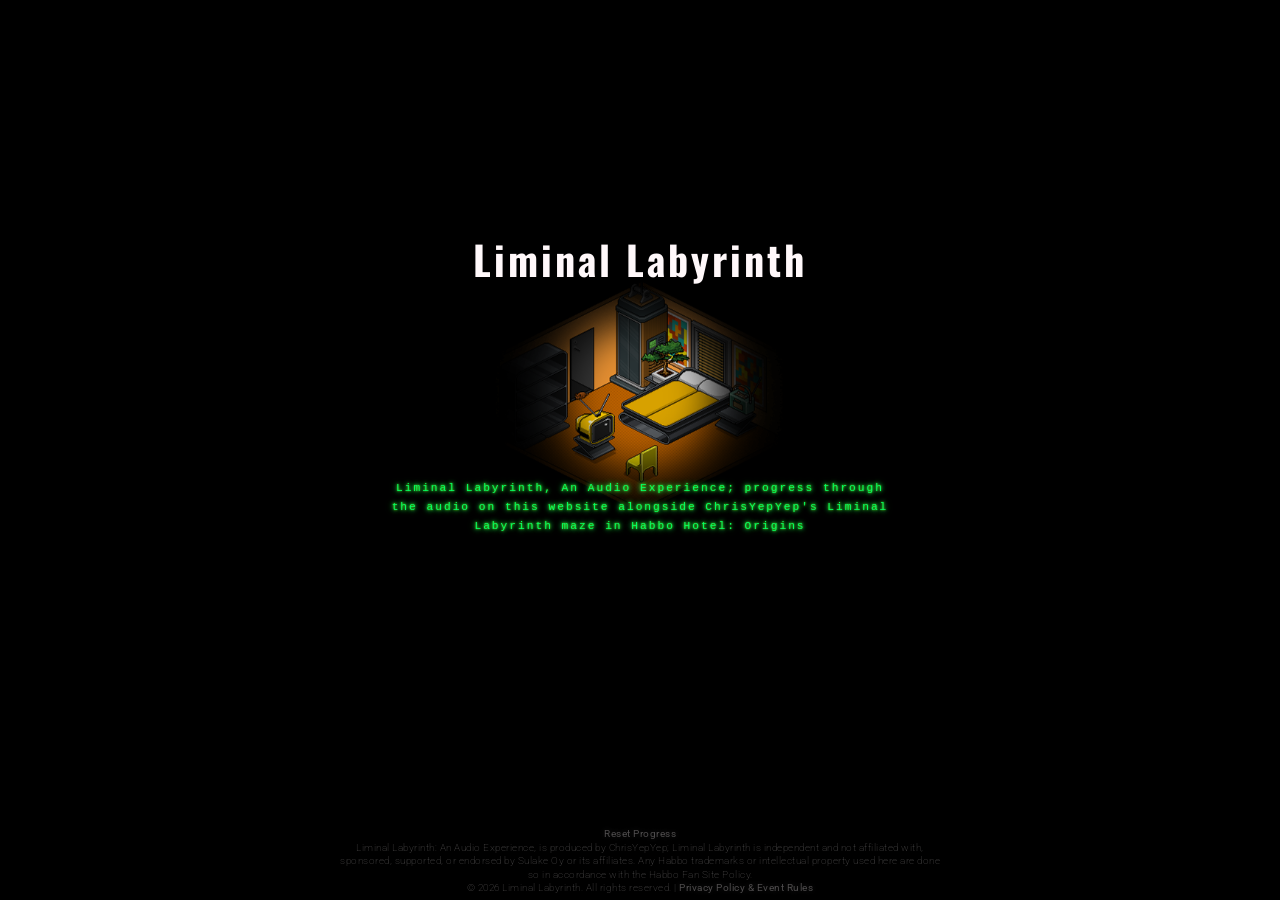
==== commit 03f9d2c2: "Replace countdown with landing blurb and refactor logic Refactor countdown and landing sequence to u" ====
--- a/index.html
+++ b/index.html
@@ -72,9 +72,9 @@
             pointer-events: none;
         } 
 
-        /* ================= COUNTDOWN & OPENING SEQUENCE ================= */
-        .countdown-wrapper {
-            margin-top: -140px;
+        /* ================= LANDING BLURB & OPENING SEQUENCE ================= */
+        .landing-blurb-wrapper {
+            margin-top: -145px;
             z-index: 15;
             text-align: center;
             display: flex;
@@ -83,29 +83,31 @@
             transition: all 1s ease-in-out;
         }
 
-        .countdown-label {
+        /* Same CRT phosphor treatment the typed countdown text used, but this
+           copy is long enough that it has to wrap. */
+        .landing-blurb {
             font-family: 'Courier New', Courier, monospace;
             font-size: 0.7rem;
             color: #00ff66; /* CRT Phosphor Green */
             letter-spacing: 2px;
-            margin-bottom: 10px;
-            text-shadow: 
-                0 0 3px rgba(0, 255, 102, 0.9),
-                0 0 8px rgba(0, 255, 102, 0.5);
-            min-height: 1.4em;
-        }
-
-        .countdown-digits {
-            font-family: 'Courier New', Courier, monospace;
-            font-size: 0.75rem;
-            font-weight: bold;
-            letter-spacing: 4px;
-            color: #00ff66;
-            text-shadow: 
-                0 0 4px rgba(0, 255, 102, 0.9),
-                0 0 12px rgba(0, 255, 102, 0.5),
-                0 0 22px rgba(0, 255, 102, 0.3);
-            font-variant-numeric: tabular-nums;
+            line-height: 1.7;
+            margin: 0 auto;
+            padding: 0 12px;
+            max-width: min(520px, 100%);
+            text-align: center;
+            text-shadow:
+                0 0 2px rgba(127, 255, 0, 0.9),
+                0 0 4px rgba(0, 255, 100, 0.8),
+                0 0 6px rgba(0, 255, 100, 0.6),
+                0 0 8px rgba(0, 255, 100, 0.4);
+        }
+
+        @media (max-width: 400px) {
+            .landing-blurb {
+                font-size: 0.6rem;
+                letter-spacing: 1.5px;
+                max-width: 100%;
+            }
         }
 
         .landing-action-group {
@@ -418,7 +420,6 @@
         }
 
         div[id^="exp"] .expanse-blurb-text,
-        .countdown-label,
         #youwontext {
             font-family: 'Courier New', Courier, monospace;
             color: #00ff66;
@@ -434,14 +435,12 @@
 
         @media (max-width: 400px) {
             div[id^="exp"] .expanse-blurb-text,
-            .countdown-label,
             #youwontext {
                 font-size: 0.6rem;
             }
         }
 
-        .expanse-blurb-text.typing::after,
-        .countdown-label.typing::after {
+        .expanse-blurb-text.typing::after {
             content: '█';
             display: inline-block;
             vertical-align: text-bottom;
@@ -843,33 +842,6 @@
 
         .policy-text a:hover { opacity: 1; text-shadow: 0 0 10px rgba(255, 248, 250, 0.8); }
 
-        /* ================= COUNTDOWN COMPLETION GLOW ================= */
-        #landing-header-glow {
-            position: absolute;
-            top: var(--glow-top, 55px);
-            left: var(--glow-left, 50%);
-            transform: translate(-50%, -50%);
-            width: min(90%, 460px);
-            height: 150px;
-            border-radius: 50%;
-            background: radial-gradient(circle,
-                rgba(0, 255, 102, 0.4) 0%,
-                rgba(0, 255, 102, 0.18) 45%,
-                rgba(0, 255, 102, 0) 75%);
-            filter: blur(18px);
-            opacity: 0;
-            pointer-events: none;
-            z-index: 6;
-        }
-
-        #landing-header-glow.glow-active {
-            animation: headerGlowFadeUp 5s ease-out forwards;
-        }
-
-        @keyframes headerGlowFadeUp {
-            0%   { opacity: 0; }
-            100% { opacity: 1; }
-        }
     </style>
 </head>
 <body>
@@ -878,16 +850,14 @@
     <!-- LANDING SCREEN -->
     <div id="landing" class="room active">
         <div class="room-image-frame" id="landing-frame">
-            <div id="landing-header-glow"></div>
             <h1 class="landing-title">Liminal Labyrinth</h1>
             <img class="room-image-bg" src="roomassets/Figment.png?raw=true" alt="">
             <img id="landing-crt" class="room-image-crt" src="roomassets/figmentCRT.png?raw=true" alt="">
             <img class="room-image-mask" src="roomassets/room_mask2.png?raw=true" alt="">
         </div>
 
-        <div id="countdown-container" class="countdown-wrapper">
-            <p id="countdown-label" class="countdown-label expanse-blurb-text"></p>
-            <div id="countdown-timer" class="countdown-digits">00d : 00h : 00m : 00s</div>
+        <div id="landing-blurb-container" class="landing-blurb-wrapper">
+            <p class="landing-blurb">Liminal Labyrinth, An Audio Experience; progress through the audio on this website alongside ChrisYepYep's Liminal Labyrinth maze in Habbo Hotel: Origins</p>
         </div>
 
         <div id="landing-action-group" class="landing-action-group">
@@ -2115,47 +2085,6 @@
 <script>
 const PLAY_ICON_URL = "images/playicon.png?raw=true";
 const PAUSE_ICON_URL = "images/pauseicon.png?raw=true";
-
-const TARGET_DATE = new Date("2026-08-22T17:05:00Z").getTime();
-
-/* ================= UTC PHRASE SCHEDULE CONFIGURATION ================= */
-const LANDING_PHRASE_SCHEDULE = [
-    {
-        startTime: 0,
-        phrases: [
-            "[TRANSMISSION LOCKED] - AWAITING SIGNAL",
-            "[CARRIER WAVE DORMANT] - MONITORING FREQUENCY",
-            "[SIGNAL UNRESOLVED] - PATIENCE IS REQUIRED",
-            "[STATIC DETECTED] - AWAITING BEACON TRANSMISSION"
-        ]
-    },
-    {
-        startTime: new Date("2026-08-22T16:59:00Z").getTime(),
-        phrases: [
-            "[FREQUENCY ALIGNED] - ESTABLISHING CONNECTION",
-            "[SUBSPACE RELAY ACTIVE] - SYNCHRONIZING CLOCKS",
-            "[ENCRYPTION KEY ACCEPTED] - PREPARING STREAM",
-            "[SIGNAL STRENGTH 84%] - NOISE FLOOR REDUCED"
-        ]
-    },
-    {
-        startTime: new Date("2026-08-22T17:02:00Z").getTime(),
-        phrases: [
-            "[CARRIER WAVE LOCATED] - CONFIRMING STREAM ACTIVE",
-            "[BROADCAST INITIATED] - STAND BY FOR DECRYPTION",
-            "[GATEWAY OPENING] - TRANSMISSION IN PROGRESS",
-            "[STREAM CONFIRMATION] - THE LEET SHOW LIVE"
-        ]
-    },
-    {
-        startTime: new Date("2026-08-22T17:05:00Z").getTime(),
-        phrases: [
-            "[TRANSMISSION LIVE] - SIGNAL UNLOCKED",
-            "[LABYRINTH PROTOCOL ENGAGED] - ENTER WHEN READY",
-            "[SIGNAL STABLE] - PROCEED TO THE LABYRINTH"
-        ]
-    }
-];
 
 function fadeAudioOut(audio, duration = 1500) {
     return new Promise((resolve) => {
@@ -2216,118 +2145,28 @@
     }
 }
 
-let landingTypingInterval = null;
-let landingTypingTimeout = null;
-let lastLandingPhraseIndex = -1;
-
-function startLandingTypewriter() {
-    const label = document.getElementById('countdown-label');
-    if (!label) return;
-
-    clearInterval(landingTypingInterval);
-    clearTimeout(landingTypingTimeout);
-
-    const typingSpeed = 85; 
-    const loopPause   = 8000;
-
-    function typeNextPhrase() {
-        const now = Date.now();
-        const activeBlock = LANDING_PHRASE_SCHEDULE
-            .slice()
-            .reverse()
-            .find(block => now >= block.startTime) || LANDING_PHRASE_SCHEDULE[0];
-
-        let phraseIndex = 0;
-        if (activeBlock.phrases.length > 1) {
-            do {
-                phraseIndex = Math.floor(Math.random() * activeBlock.phrases.length);
-            } while (phraseIndex === lastLandingPhraseIndex);
-        }
-        lastLandingPhraseIndex = phraseIndex;
-        const fullText = activeBlock.phrases[phraseIndex];
-
-        label.textContent = '';
-        label.classList.remove('typing');
-
-        let charIndex = 0;
-        landingTypingInterval = setInterval(() => {
-            if (charIndex < fullText.length) {
-                label.textContent += fullText.charAt(charIndex);
-                charIndex++;
-            } else {
-                clearInterval(landingTypingInterval);
-                label.classList.add('typing');
-
-                landingTypingTimeout = setTimeout(() => {
-                    typeNextPhrase();
-                }, loopPause);
-            }
-        }, typingSpeed);
+let hasRevealedLandingAction = false;
+let landingRevealTimeout = null;
+
+/* Launch has passed, so the opening sequence runs straight away instead of
+   waiting on a countdown: the CRT overlay fades, then Enter appears. */
+function revealLandingAction() {
+    if (hasRevealedLandingAction) return;
+    hasRevealedLandingAction = true;
+
+    const crtImage = document.getElementById('landing-crt');
+    if (crtImage) {
+        crtImage.classList.add('fade-out');
     }
 
-    typeNextPhrase();
+    clearTimeout(landingRevealTimeout);
+    landingRevealTimeout = setTimeout(() => {
+        const actionGroup = document.getElementById('landing-action-group');
+        if (actionGroup) {
+            actionGroup.classList.add('revealed');
+        }
+    }, 3000);
 }
-
-let hasRevealedLandingAction = false;
-
-function updateCountdown() {
-    const timerElement = document.getElementById('countdown-timer');
-    if (!timerElement) return;
-
-    const now = Date.now();
-    const timeRemaining = TARGET_DATE - now;
-
-    if (timeRemaining <= 0) {
-        timerElement.textContent = "00d : 00h : 00m : 00s";
-
-        if (!hasRevealedLandingAction) {
-            hasRevealedLandingAction = true;
-            
-            const crtImage = document.getElementById('landing-crt');
-            if (crtImage) {
-                crtImage.classList.add('fade-out');
-            }
-
-            const headerGlow = document.getElementById('landing-header-glow');
-            if (headerGlow) {
-                positionHeaderGlow();
-                headerGlow.classList.add('glow-active');
-            }
-
-            setTimeout(() => {
-                const actionGroup = document.getElementById('landing-action-group');
-                if (actionGroup) {
-                    actionGroup.classList.add('revealed');
-                }
-            }, 3000);
-        }
-        return;
-    }
-
-    const days = Math.floor(timeRemaining / (1000 * 60 * 60 * 24));
-    const hours = Math.floor((timeRemaining % (1000 * 60 * 60 * 24)) / (1000 * 60 * 60));
-    const minutes = Math.floor((timeRemaining % (1000 * 60 * 60)) / (1000 * 60));
-    const seconds = Math.floor((timeRemaining % (1000 * 60)) / 1000);
-
-    const pad = (n) => String(n).padStart(2, '0');
-    timerElement.textContent = `${pad(days)}d : ${pad(hours)}h : ${pad(minutes)}m : ${pad(seconds)}s`;
-}
-
-function positionHeaderGlow() {
-    const headerGlow = document.getElementById('landing-header-glow');
-    const title = document.querySelector('.landing-title');
-    const frame = document.getElementById('landing-frame');
-    if (!headerGlow || !title || !frame) return;
-
-    const titleRect = title.getBoundingClientRect();
-    const frameRect = frame.getBoundingClientRect();
-    if (titleRect.width === 0 && titleRect.height === 0) return;
-
-    headerGlow.style.setProperty('--glow-top', `${titleRect.top - frameRect.top + titleRect.height / 2}px`);
-    headerGlow.style.setProperty('--glow-left', `${titleRect.left - frameRect.left + titleRect.width / 2}px`);
-}
-
-window.addEventListener('resize', positionHeaderGlow);
 
 const MAZE_SEQUENCE = [
     'room1', 'exp1', 'room2', 'exp2', 'room3', 'exp3', 'room4', 'exp4', 'room5', 'exp5',
@@ -2411,16 +2250,6 @@
         });
     }
 
-    const headerGlow = document.getElementById('landing-header-glow');
-    if (headerGlow) {
-        const currentOpacity = getComputedStyle(headerGlow).opacity;
-        headerGlow.style.animation = 'none';
-        headerGlow.style.opacity = currentOpacity;
-        void headerGlow.offsetWidth;
-        headerGlow.style.transition = 'opacity 2.5s ease-in';
-        headerGlow.style.opacity = '0';
-    }
-
     setTimeout(() => {
         landing.classList.add('fade-out');
     }, 2500);
@@ -2472,14 +2301,6 @@
     const crtImage = document.getElementById('landing-crt');
     if (crtImage) crtImage.classList.remove('fade-out');
 
-    const headerGlow = document.getElementById('landing-header-glow');
-    if (headerGlow) {
-        headerGlow.classList.remove('glow-active');
-        headerGlow.style.animation = '';
-        headerGlow.style.transition = '';
-        headerGlow.style.opacity = '';
-    }
-
     const actionGroup = document.getElementById('landing-action-group');
     if (actionGroup) actionGroup.classList.remove('revealed');
 
@@ -2489,7 +2310,11 @@
         delete title.dataset.split;
     }
 
+    clearTimeout(landingRevealTimeout);
     hasRevealedLandingAction = false;
+
+    // Nothing gates the reveal any more, so replay the opening sequence.
+    revealLandingAction();
 }
 
 function confirmReset(shouldReset) {
@@ -2650,8 +2475,7 @@
 }
 
 document.addEventListener('DOMContentLoaded', () => {
-    setInterval(updateCountdown, 1000);
-    startLandingTypewriter();
+    revealLandingAction();
     initProgressBreadcrumbs();
     initAudioPreloading();
 
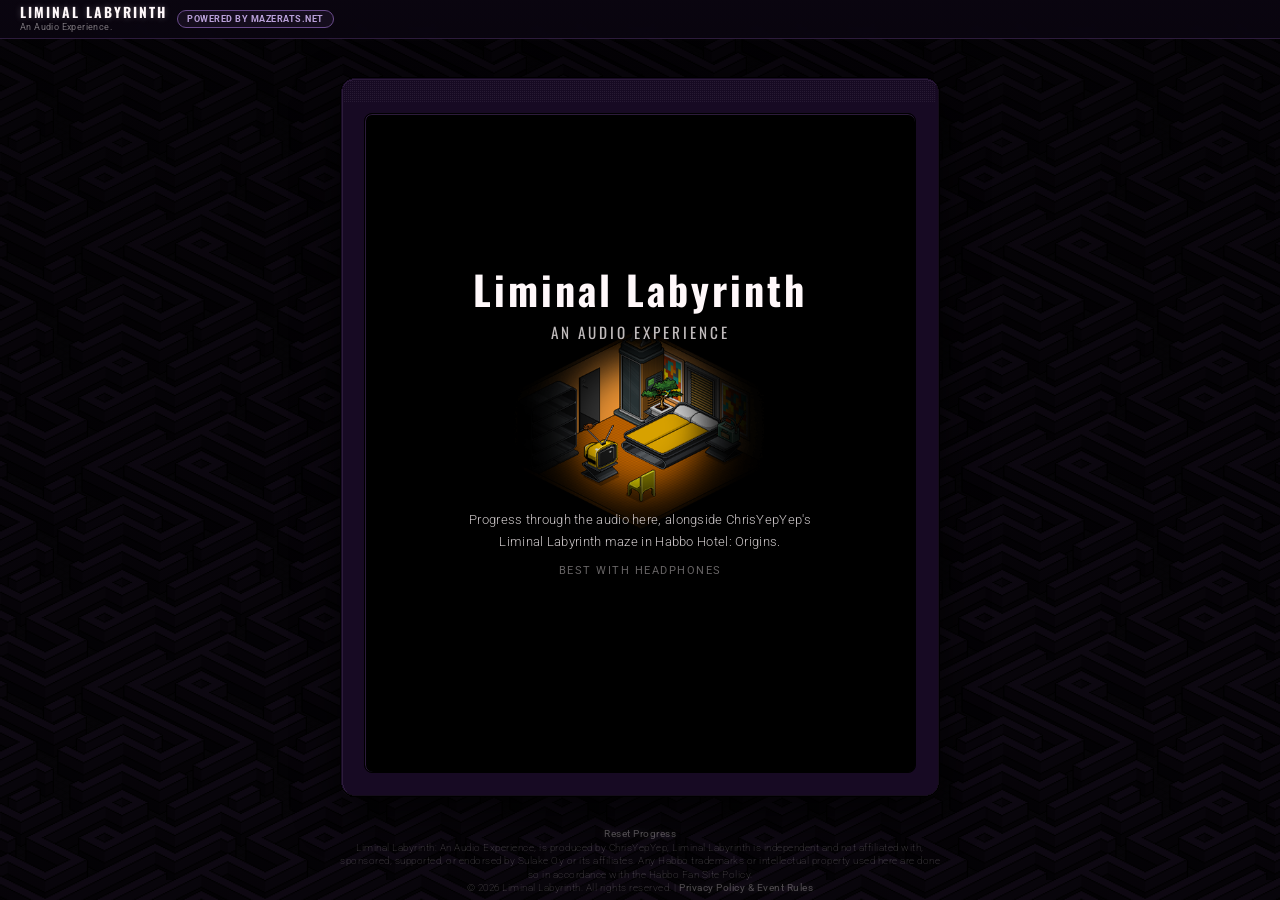
==== commit 7e47ad36: "Update landing screen layout and text Refactor landing screen content for clarity and structure." ====
--- a/index.html
+++ b/index.html
@@ -9,9 +9,9 @@
     <meta name="viewport" content="width=device-width, initial-scale=1.0">
     <meta name="theme-color" content="#000000">
     <title>Liminal Labyrinth</title>
-    <meta name="description" content="An immersive Habbo Origins audio maze. Navigate the Liminal Labyrinth and enter to win a £50 Steam gift card.">
+    <meta name="description" content="An immersive Habbo Origins audio maze.">
     <meta property="og:title" content="Liminal Labyrinth">
-    <meta property="og:description" content="An immersive Habbo Origins audio maze. Navigate the Liminal Labyrinth and enter to win a £50 Steam gift card.">
+    <meta property="og:description" content="An immersive Habbo Origins audio maze.">
     <meta property="og:type" content="website">
     <meta property="og:url" content="https://liminallabyrinth.quest/">
     <meta property="og:image" content="https://github.com/ChrisYepYep/LiminalLabyrinth/blob/main/images/twitter-thumbnail.png?raw=true">
@@ -352,23 +352,6 @@
             justify-content: flex-start;
         }
 
-        .subm-rules {
-            font-size: 0.65rem;
-            font-family: 'Roboto', sans-serif;
-            font-weight: 300;
-            text-align: left;
-            display: flex;
-            flex-direction: column;
-            gap: 6px;
-            letter-spacing: 0.5px;
-            line-height: 1.4;
-            color: #fff8fa;
-            opacity: 0.8;
-            margin-bottom: 15px;
-        }
-
-        .subm-rules p { margin: 0; }
-
         .room-title-text {
             font-size: 1.6rem;
             margin: 0 0 6px 0;
@@ -479,19 +462,7 @@
             line-height: 1.4;
             color: #fff8fa;
             opacity: 0.8;
-            text-align: justify;
-        }
-
-        .youwon-small {
-            font-size: 0.7rem;
-            font-family: 'Roboto', sans-serif;
-            font-weight: 300;
-            margin: 10px 0 0 0;
-            letter-spacing: 0.5px;
-            line-height: 1.4;
-            color: #fff8fa;
-            opacity: 0.5;
-            margin-top: 5px;
+            text-align: center;
         }
 
         .youwon-layout { position: relative; padding-bottom: 20px; }
@@ -508,97 +479,6 @@
             box-sizing: border-box;
         }
 
-        .prize-form {
-            margin: 25px auto 10px auto;
-            width: 85%;
-            max-width: 450px; 
-            display: flex;
-            flex-direction: column;
-            gap: 14px;
-            text-align: left;
-            z-index: 10;
-        }
-
-        .form-row { display: flex; gap: 14px; width: 100%; }
-        .form-group { display: flex; flex-direction: column; gap: 5px; flex: 1; }
-
-        .form-group label {
-            font-family: 'Roboto', sans-serif;
-            font-size: 0.6rem;
-            color: rgba(255, 248, 250, 0.7);
-            letter-spacing: 0.5px;
-        }
-
-        .form-input {
-            width: 100%;
-            padding: 8px 12px;
-            background: rgba(255, 255, 255, 0.05);
-            border: 1px solid rgba(255, 248, 250, 0.2);
-            color: #fff8fa;
-            font-family: 'Roboto', sans-serif;
-            font-size: 0.55rem;
-            box-sizing: border-box;
-            border-radius: 20px; 
-            transition: all 0.3s ease-in-out;
-        }
-
-        .form-input[type="file"] { padding: 6px 12px; cursor: pointer; }
-
-        .form-input[type="file"]::file-selector-button {
-            background: rgba(255, 255, 255, 0.1);
-            border: 1px solid rgba(255, 248, 250, 0.3);
-            color: #fff8fa;
-            border-radius: 12px;
-            padding: 2px 8px;
-            margin-right: 8px;
-            cursor: pointer;
-            font-family: 'Roboto', sans-serif;
-            font-size: 0.55rem;
-            transition: background 0.3s ease;
-        }
-
-        .form-input[type="file"]::file-selector-button:hover { background: rgba(255, 255, 255, 0.2); }
-        .form-input:focus { outline: none; border-color: rgba(255, 248, 250, 0.6); background: rgba(255, 255, 255, 0.08); }
-
-        .form-submit-btn {
-            background-color: rgba(255, 255, 255, 0.05);
-            color: #fff8fa;
-            border: 1px solid rgba(255, 248, 250, 0.4);
-            padding: 8px 0;
-            font-family: 'Oswald', sans-serif;
-            font-size: 0.8rem;
-            font-weight: bold;
-            letter-spacing: 1px;
-            cursor: pointer;
-            border-radius: 20px; 
-            transition: all 0.4s ease-in-out;
-            text-shadow: 0 0 4px rgba(255, 248, 250, 0.4);
-            text-align: center;
-            width: 100%;
-            max-width: 200px;
-            margin: 15px auto 0 auto;
-        }
-
-        .form-submit-btn:hover {
-            transform: translateY(-2px);
-            border-color: rgba(255, 248, 250, 0.8);
-            text-shadow: 0 0 10px rgba(255, 248, 250, 0.8);
-            background: rgba(255, 255, 255, 0.05);
-        }
-
-        .rules-checkbox-group {
-            display: flex;
-            align-items: center;
-            justify-content: center;
-            gap: 8px;
-            margin-top: 15px;
-            margin-bottom: 15px;
-            font-family: 'Roboto', sans-serif;
-            font-size: 0.7rem;
-            color: #fff8fa;
-        }
-
-        .rules-checkbox-group input[type="checkbox"] { accent-color: #fff8fa; cursor: pointer; }
         .audio-player-container { margin: 0; width: 100%; z-index: 10; }
 
         .nav-btn {
@@ -842,28 +722,601 @@
 
         .policy-text a:hover { opacity: 1; text-shadow: 0 0 10px rgba(255, 248, 250, 0.8); }
 
+        /* =====================================================================
+           MAZE RATS CHROME, IN LIMINAL LABYRINTH'S COLOURS
+
+           Three borrowed things: the top bar, the window surround the archive
+           draws its panels in, and the tiled maze background. All three come
+           from mazerats.net and none of them arrive brown.
+
+           The frame and the tile are the SAME pixel art as the archive uses,
+           recoloured rather than redrawn: every coloured pixel had its hue
+           replaced with 272deg and its lightness cut, so the shapes, the
+           highlight-over-fill relationship and the black outline are all
+           exactly what they are over there. See Images/ll_*.png.
+
+           Written at the end of the stylesheet on purpose. Everything here is
+           additive, and being last means these rules win over the earlier ones
+           they deliberately override (body's flat background, .container's
+           bare edges) without either having to be edited in place.
+           ===================================================================== */
+
+        :root {
+            /* Straight off the recoloured frame, so the CSS and the pixels
+               cannot drift apart: --ll-chrome-fill IS window_frame.png's fill
+               colour, and --ll-chrome-edge is its highlight. */
+            --ll-chrome-fill: #170a23;
+            --ll-chrome-edge: #2c1b3b;
+            --ll-violet: #6a4b8c;
+            --ll-violet-bright: #b9a0d8;
+            --ll-ink: #fff8fa;
+        }
+
+        /* ---- the tiled maze, barely there --------------------------------
+
+           The archive wears this tile at full strength. Here it is texture
+           rather than pattern: something that stops a flat black page looking
+           like a rendering failure, and that you have to go looking for to
+           notice at all.
+
+           Two layers over the black. The tile is already dark — its brightest
+           pixel came out of the recolour at rgb(25,15,33) — and the gradient
+           takes some of what is left, heavier at the top where the bar and
+           the heading sit than at the foot.
+
+           THE FIRST NUMBERS WERE TOO DARK TO SEE. The gradient ran 0.86 to
+           0.94, which against a tile that peaks at rgb(25,15,33) leaves a
+           brightest pixel of about rgb(2,1,2) — two levels above black, which
+           is present in the compositor and absent to the eye. "Barely there"
+           has to still be there. At 0.62 falling to 0.46 the same pixel lands
+           near rgb(10,6,13) at the top and rgb(13,8,18) at the foot: a texture
+           you notice once and then stop seeing, which is the intent.
+
+           `fixed` pins it to the viewport, so on a long room the texture stays
+           put instead of scrolling past and drawing the eye. */
+        body {
+            background-color: #000000;
+            background-image:
+                linear-gradient(to bottom,
+                    rgba(0, 0, 0, 0.62) 0%,
+                    rgba(0, 0, 0, 0.58) 25%,
+                    rgba(0, 0, 0, 0.52) 55%,
+                    rgba(0, 0, 0, 0.47) 80%,
+                    rgba(0, 0, 0, 0.46) 100%),
+                url('images/ll_bg_tile.png');
+            background-repeat: no-repeat, repeat;
+            background-size: 100% 100%, 220px;
+            background-attachment: fixed;
+
+            /* Room for the fixed bar. BORDER-BOX is the load-bearing half of
+               this: body carries `min-height: 100vh` from the original
+               stylesheet, and under the default content-box that padding is
+               added ON TOP of the viewport height — so the page was exactly
+               46px taller than the screen and scrolled by exactly that, with
+               the footer pushed below the fold. Counted inside now, and the
+               footer lands on the bottom edge with nothing to scroll. */
+            box-sizing: border-box;
+            padding-top: 46px;
+        }
+
+        /* ---- the top bar -------------------------------------------------
+
+           Fixed rather than sticky. <body> centres its children on both axes,
+           and a bar in that flow would be centred along with everything else —
+           it would sit above the content but well below the top of the screen.
+           Taken out of flow it is where a top bar belongs, and the padding on
+           body above gives back the height it no longer occupies. */
+        .ll-topbar {
+            position: fixed;
+            top: 0;
+            left: 0;
+            right: 0;
+            z-index: 100;
+            display: flex;
+            align-items: center;
+            /* flex-start, not space-between: the pill belongs beside the
+               wordmark, not at the far end of the bar. */
+            justify-content: flex-start;
+            gap: 12px;
+            padding: 6px 20px;
+            box-sizing: border-box;
+            background: linear-gradient(180deg, rgba(10, 5, 16, 0.97), rgba(10, 5, 16, 0.88));
+            border-bottom: 1px solid var(--ll-chrome-edge);
+            backdrop-filter: blur(4px);
+        }
+
+        .ll-brand-group {
+            display: flex;
+            align-items: center;
+            gap: 10px;
+            min-width: 0;
+        }
+
+        .ll-brand {
+            text-decoration: none;
+            color: inherit;
+            display: block;
+            min-width: 0;
+        }
+
+        .ll-brand-text {
+            display: block;
+            font-family: 'Oswald', sans-serif;
+            font-weight: 700;
+            font-size: 0.86rem;
+            letter-spacing: 2px;
+            line-height: 1;
+            color: var(--ll-ink);
+            text-shadow: 0 0 6px rgba(255, 248, 250, 0.25);
+            white-space: nowrap;
+        }
+
+        .ll-brand-tagline {
+            display: block;
+            font-family: 'Roboto', sans-serif;
+            font-size: 0.56rem;
+            letter-spacing: 0.4px;
+            line-height: 1;
+            margin-top: 3px;
+            color: rgba(255, 248, 250, 0.45);
+            white-space: nowrap;
+        }
+
+        /* The pill. A link here rather than the archive's plain <span>: on
+           mazerats.net it names the site you are already on, and on this one
+           it is the way to it. target=_blank because a reader part-way
+           through the maze has audio playing and progress saved — sending
+           them away from the tab would cost them both. */
+        .ll-powered {
+            flex: 0 0 auto;
+            padding: 3px 9px;
+            border: 1px solid var(--ll-violet);
+            border-radius: 10px;
+            font-family: 'Roboto', sans-serif;
+            font-weight: 700;
+            font-size: 0.56rem;
+            letter-spacing: 0.5px;
+            text-transform: uppercase;
+            text-decoration: none;
+            white-space: nowrap;
+            color: var(--ll-violet-bright);
+            background: rgba(106, 75, 140, 0.12);
+            transition: color 0.3s ease, border-color 0.3s ease,
+                        background-color 0.3s ease, box-shadow 0.3s ease;
+        }
+
+        .ll-powered:hover,
+        .ll-powered:focus-visible {
+            color: var(--ll-ink);
+            border-color: var(--ll-violet-bright);
+            background: rgba(106, 75, 140, 0.28);
+            box-shadow: 0 0 10px rgba(185, 160, 216, 0.35);
+        }
+
+        /* ---- the window surround -----------------------------------------
+
+           The archive's own panel frame, drawn by the same 14px border-image
+           and now in violet. `fill` in border-image-slice is what paints the
+           middle of the tile across the box, so the frame brings its own
+           interior with it rather than leaving a hole for a background colour
+           to show through.
+
+           IT GOES ON .ll-window, NOT ON .container. .container is the element
+           that fills the column and centres the rooms inside it, so a frame
+           painted there is drawn around the height of the VIEWPORT rather than
+           around the maze — and the rooms stop being centred, because there is
+           no longer any free space for .container to centre them in. They sat
+           against the top of the screen. The wrapper hugs its content instead
+           and .container centres it exactly as it always did. */
+        .ll-window {
+            width: 100%;
+            box-sizing: border-box;
+            border-style: solid;
+            border-width: 14px;
+            border-image-source: url('images/ll_window_frame.png');
+            border-image-slice: 14 fill;
+            border-image-width: 14px;
+            border-image-repeat: stretch;
+            border-radius: 14px;   /* the frame is the border-image; this only
+                                      rounds the shadow below to its curve */
+            box-shadow: 0 16px 44px rgba(0, 0, 0, 0.75);
+            /* The frame's own breathing space around the panel below. Kept
+               tight — the frame is 14px of art already, and the gap is there
+               to show it, not to add a second margin. */
+            padding: 10px;
+        }
+
+        /* ---- the grab bar ------------------------------------------------
+
+           ll_title_pattern.png, the archive's own titlebar dots, recoloured
+           with the frame. 16x16 at a quarter coverage, repeated — so it is a
+           texture rather than a row of drawn dots, and it tiles at any width
+           without the ends having to land on a whole one.
+
+           `pixelated` matters here: the source is 1px on, 1px off, and any
+           smoothing at all turns a crisp grid into grey mush.
+
+           IT RUNS TO THE WINDOW'S EDGE, over the frame rather than inside it.
+           The archive's grips do the same: they start in the bar, which is
+           already inside the border, and then reach back OUT by
+           --titlebar-bleed until they stop about 4px short of the window's
+           outer edge. Half the frame tile is plain fill anyway, so a bar that
+           stops politely at the padding leaves a band of violet between the
+           dots and the edge and reads as a stripe laid on the window instead
+           of as part of it.
+
+           -20px is that reach here: 10px of .ll-window's padding plus 10px of
+           its 14px border, leaving the outer 4px of frame showing. The top
+           corners take the frame's own radius less those same 4px, so the
+           pattern follows the curve rather than cutting across it. */
+        .ll-titlebar {
+            height: 22px;
+            margin: -20px -20px 10px;
+            background-image: url('images/ll_title_pattern.png');
+            background-repeat: repeat;
+            image-rendering: pixelated;
+            border-radius: 8px 8px 0 0;
+        }
+
+        /* ---- the panel inside the frame ----------------------------------
+
+           The archive's .chrome-frame, in LL's terms: a black field with the
+           frame's own radius, set into the surround by the padding above. The
+           rooms sat directly on the violet fill before, which made window and
+           content read as one flat slab; a black ground under them is what
+           gives the frame something to be a frame AROUND.
+
+           The inset lines are the archive's too — a lighter edge along the
+           top and left, nothing on the other two — which is what makes the
+           panel read as sunk rather than as a black rectangle drawn on top.
+
+           IT ANIMATES BETWEEN ROOMS RATHER THAN JUMPING.
+
+           The window used to snap to each room's height on every Progress —
+           measured live, 520 to 644 at desktop width — taking the frame, the
+           grab bar and the footer with it.
+
+           A single fixed height was the first answer and it does not survive
+           the actual content. Checked across all 39 rooms rather than the
+           handful that first pass sampled: they run 427px to 753px at desktop
+           width, and 450px to 864px on a phone, where the tallest is taller
+           than the whole viewport. Any constant only decides which rooms get
+           cut off — and it cut the title off the top of room 3 and the
+           instruction off the bottom.
+
+           So the height is set to fit whatever room is up, and transitioned.
+           The script at the foot of the page measures the active room and
+           writes an explicit pixel height here; this rule supplies the
+           easing, and min-height the floor so a short room still gets a
+           window rather than a letterbox.
+
+           WITHOUT SCRIPT IT STILL WORKS. height stays auto, the floor still
+           applies, and the window sizes to its room exactly as it did before
+           — no animation, nothing broken. 240px is what sits above and below,
+           measured: 46 bar, 48 frame padding and border, 40 .container
+           padding, 73 footer, rest as slack. */
+        .ll-window-inner {
+            background: #000000;
+            border: 1px solid #000000;
+            border-radius: 8px;
+            /* x hidden so the rounded corners clip. y hidden too: the height
+               is made to fit the room, so a scrollbar here would only ever be
+               a flicker mid-transition. */
+            overflow: hidden;
+            min-height: min(660px, calc(100vh - 240px));
+            transition: height 0.45s cubic-bezier(0.4, 0, 0.2, 1);
+            display: flex;
+            flex-direction: column;
+            justify-content: center;
+            padding: 18px 14px;
+            box-sizing: border-box;
+            box-shadow:
+                inset 0 1px 0 var(--ll-chrome-edge),
+                inset 1px 0 0 var(--ll-chrome-edge);
+        }
+
+        /* The landing screen sets its own transparent background and the room
+           images bleed to the panel's inner edge, so nothing inside needs to
+           know the frame is there. This only stops a room's own square corners
+           poking through the panel's rounded ones. */
+        /* flex-shrink: 0 IS LOAD-BEARING, not tidying.
+
+           .ll-window-inner is a flex column, so every room in it is a flex
+           item and takes the default flex-shrink: 1 — free to be squeezed
+           below its own content height whenever the panel is shorter than it
+           wants to be. That makes measuring it circular: the script asks the
+           room how tall it is, the room answers with the squeezed height it
+           has been given, the script sizes the panel to that, and the content
+           spills past it and is cut off by the overflow clip. Room 8 on a
+           phone reported 755px and needed 823.
+
+           Refusing to shrink makes the measurement honest — the room always
+           reports what it actually needs, and the panel is sized to fit it. */
+        .ll-window-inner > .room {
+            border-radius: 4px;
+            flex-shrink: 0;
+        }
+
+        /* THE BLURBS ARE MEASURED IN PIXELS, and the frame has taken some.
+
+           .room-blurb-text is width: 300px, #welcome's is 350px, and the
+           figment and expanse variants are 300px each — all hard widths, not
+           maximums. On a 375px phone the panel's inside is 298px, so the
+           welcome copy ran 52px past it and `overflow: hidden` on the panel cut
+           it off mid-sentence rather than wrapping.
+
+           This was already true before the frame existed — 350px never fitted
+           337px of container either — but body's overflow-x: hidden was quietly
+           swallowing it, so it only became visible once the panel started
+           clipping. Capped rather than rewritten: max-width beats width, so
+           each keeps its intended measure on a screen with room for it and
+           gives way on one without. */
+        .ll-window-inner [class*="blurb-text"] { max-width: 100%; }
+
+        /* =====================================================================
+           THE LANDING SCREEN
+
+           It was the odd one out. Every other room states a title, a subtitle
+           and a paragraph in the site's own type; the landing had a title, no
+           subtitle, and one long CRT-green sentence that opened by repeating
+           its own name — so the screen that has to explain the site was the
+           least clear one on it. The pieces are the same, only sorted.
+
+           The Figment room, the CRT overlay and the title's letter-scatter are
+           untouched: that is the identity, and none of it was the problem.
+           ===================================================================== */
+
+        /* The group carries the position; the title and subtitle inside it are
+           back in normal flow, so the subtitle follows the title however many
+           lines it takes. Same arrangement as .room-header-group elsewhere. */
+        .landing-header-group {
+            position: absolute;
+            top: 25px;
+            left: 50%;
+            transform: translateX(-50%);
+            width: 100%;
+            z-index: 15;
+            pointer-events: none;
+            text-align: center;
+        }
+
+        /* Overrides the absolute positioning the title carries on its own —
+           the group above does that job now. Everything else about it, and the
+           per-letter scatter the script builds inside it, is untouched. */
+        .landing-header-group .landing-title {
+            position: static;
+            transform: none;
+            top: auto;
+            left: auto;
+        }
+
+        .landing-subtitle {
+            margin: 2px 0 0;
+            pointer-events: none;
+            text-align: center;
+            font-family: 'Oswald', sans-serif;
+            font-size: 0.95rem;
+            font-weight: 400;
+            letter-spacing: 3px;
+            text-transform: uppercase;
+            color: rgba(255, 248, 250, 0.75);
+            text-shadow: 2px 2px 8px rgba(0, 0, 0, 1), 0 0 12px rgba(0, 0, 0, 0.8);
+        }
+
+        /* THE BLURB IS THE SITE'S OWN VOICE, NOT THE TERMINAL'S.
+
+           It was glowing green Courier — the same treatment as the countdown
+           it was copied from — and that is what made this screen read as
+           clunky next to the rest. Three things were working against it at
+           once: a monospace face for running prose, 2px of tracking, and
+           `text-align: justify` on a short measure, which opens rivers between
+           the words. Together they made the one paragraph a newcomer has to
+           read the hardest thing on the page to read.
+
+           Set in Roboto now, matching .room-blurb-text in every other room, so
+           the landing sounds like the site it opens.
+
+           THE GREEN IS NOT GONE, it is spent where it earns something: one
+           line, .landing-cue below, right before the button. Kept everywhere
+           it was, it was wallpaper; kept for a single line, it is a voice. */
+        .landing-blurb {
+            font-family: 'Roboto', sans-serif;
+            font-weight: 300;
+            font-size: 0.82rem;
+            letter-spacing: 0.3px;
+            line-height: 1.7;
+            text-align: center;
+            color: #fff8fa;
+            opacity: 0.8;
+            text-shadow: none;
+            /* Wide enough to use the panel it sits in. At 42ch it was holding
+               itself to 314px inside 550px of window and breaking into four
+               stubby lines with a single word on the last — the measure was
+               fighting the space rather than fitting it. */
+            max-width: min(52ch, 100%);
+        }
+
+        /* The practical note, deliberately quieter than the blurb and in the
+           site's own face rather than the terminal's — it is the page talking,
+           not the machine. */
+        .landing-hint {
+            margin: 10px 0 0;
+            font-family: 'Roboto', sans-serif;
+            font-size: 0.7rem;
+            letter-spacing: 1.5px;
+            text-transform: uppercase;
+            color: rgba(255, 248, 250, 0.4);
+        }
+
+        /* The line that was the top half of the button. Still the same words,
+           no longer a click target — so the button underneath can be the one
+           thing on the screen that looks pressable. */
+        .landing-cue {
+            margin: 0 0 2px;
+            font-family: 'Courier New', Courier, monospace;
+            font-size: 0.72rem;
+            letter-spacing: 2px;
+            color: #00ff66;
+            text-shadow:
+                0 0 4px rgba(0, 255, 100, 0.8),
+                0 0 8px rgba(0, 255, 100, 0.4);
+        }
+
+        /* A THIN RULE, NOT A BOX.
+
+           The first attempt at making this look pressable gave it a 1px box,
+           a fill and a 6px radius at 1.1rem — which read as a big fat
+           rectangle sitting in the middle of a very quiet screen. The problem
+           was never that it needed MORE, it is that bare text gave a
+           first-time visitor nothing to aim at.
+
+           So: no fill, no box. Small caps, opened right out on the tracking,
+           over a hairline that runs the width of the word. That is enough to
+           say "press this" on a screen with nothing else on it, and it keeps
+           the weight of everything else here.
+
+           The rule is a border rather than an underline so it can sit a clear
+           8px below the text instead of tight against the baseline, and so it
+           can brighten on hover without dragging the text-decoration with it. */
+        #landing .nav-btn-landing {
+            padding: 6px 4px 8px;
+            border: 0;
+            border-bottom: 1px solid rgba(255, 248, 250, 0.3);
+            border-radius: 0;
+            background: none;
+            font-size: 0.82rem;
+            font-weight: 400;
+            letter-spacing: 6px;
+            /* The tracking is on the right of each letter including the last,
+               which pushes the word off-centre over its own rule. Pulled back
+               by one space so the two line up. */
+            text-indent: 6px;
+            text-transform: uppercase;
+            color: rgba(255, 248, 250, 0.85);
+            text-shadow: none;
+            transition: color 0.35s ease, border-color 0.35s ease,
+                        text-shadow 0.35s ease;
+        }
+
+        #landing .nav-btn-landing:hover,
+        #landing .nav-btn-landing:focus-visible {
+            color: #fff8fa;
+            border-bottom-color: rgba(255, 248, 250, 0.9);
+            text-shadow: 0 0 12px rgba(255, 248, 250, 0.55);
+        }
+
+        /* ---- narrow screens ----------------------------------------------
+
+           THE BORDER KEEPS ITS 14px. Halving it to buy back width was the
+           first instinct and it is the wrong trade: the source is 42px square
+           cut into 14px thirds, so at 14 the art is drawn 1:1 and at 7 every
+           slice is resampled to half size — which on a frame that is one pixel
+           of black, one of fill and one of highlight is the difference between
+           an edge and a smudge. The 28px it costs comes out of the padding
+           instead, which nobody can see. */
+        @media (max-width: 480px) {
+            .ll-window { padding: 6px; }
+            /* A LOWER FLOOR ON A PHONE. The rooms are far taller here — narrow
+               columns wrap the prose to many more lines, 450px to 864px against
+               572px of screen — so the animated height does most of the work
+               and this only stops a short room collapsing to a letterbox. */
+            .ll-window-inner {
+                min-height: min(470px, calc(100vh - 240px));
+                padding: 14px 8px;
+            }
+            .ll-topbar { padding: 6px 12px; }
+            .ll-brand-tagline { display: none; }
+        }
+
     </style>
 </head>
 <body>
 
+<!-- THE TOP BAR, borrowed from mazerats.net and wearing this site's colours.
+
+     Modelled on the one the archive's atlas page carries rather than its
+     main header: no navigation, no account, just who this is and where it
+     comes from. There is nowhere else on this site to navigate TO — the maze
+     is one page you move through — so a bar with links would be pretending.
+
+     The pill is a real link here. On mazerats.net it names the site you are
+     already standing on, so it is a plain span; here it is the way across to
+     it, and it opens in a new tab: somebody part-way through the maze has
+     audio playing and progress saved, and navigating the tab away would take
+     both. rel="noopener" because target="_blank" without it hands the new
+     page a handle back to this one. -->
+<header class="ll-topbar">
+    <div class="ll-brand-group">
+        <a class="ll-brand" href="index.html">
+            <span class="ll-brand-text">LIMINAL LABYRINTH</span>
+            <span class="ll-brand-tagline">An Audio Experience.</span>
+        </a>
+        <!-- Inside the brand group, so it sits against the wordmark rather
+             than across the bar. The archive's own pill does the same: it
+             belongs to the name it qualifies, and a pill alone at the far
+             end of a wide bar reads as a control rather than as a credit. -->
+        <a class="ll-powered" href="https://mazerats.net" target="_blank" rel="noopener noreferrer">Powered by mazerats.net</a>
+    </div>
+</header>
+
 <div class="container">
+<!-- THE WINDOW. Wraps the rooms rather than being painted on .container
+     itself, because .container is the thing that fills the column and
+     centres what is in it — put the frame there and it is drawn around the
+     height of the viewport instead of around the maze, and the rooms lose
+     the vertical centring the whole page is built on. This hugs its content
+     and .container goes on centring it, exactly as before. -->
+<div class="ll-window">
+<!-- The panel inside the frame. Same arrangement the archive uses — a
+     .chrome-window holding a .chrome-frame — where the frame is the pixel
+     surround and this is the sunk black field the content actually sits on.
+     Without it the rooms sat straight on the frame's violet fill, which read
+     as one flat slab rather than as something set into a window. -->
+<!-- The grab bar. Purely the archive's untitled titlebar: two grips meeting
+     in the middle with no title between them, which is what Habbo's own
+     untitled windows look like. There is no title to carry here — the page
+     has one bar at the top already — so it is the pattern corner to corner.
+     aria-hidden because it says nothing; it is the window's edge, not a
+     heading. -->
+<div class="ll-titlebar" aria-hidden="true"></div>
+<div class="ll-window-inner">
     <!-- LANDING SCREEN -->
     <div id="landing" class="room active">
         <div class="room-image-frame" id="landing-frame">
-            <h1 class="landing-title">Liminal Labyrinth</h1>
+            <!-- Title and subtitle as one positioned group, the same shape
+                 .room-header-group has in every other room. The subtitle was
+                 first given its own absolute `top`, which held only while the
+                 title stayed on one line — on a phone the title wraps, and the
+                 subtitle landed in the gap between "Liminal" and "Labyrinth".
+                 In the group it simply follows, however the title breaks. -->
+            <div class="landing-header-group">
+                <h1 class="landing-title">Liminal Labyrinth</h1>
+                <!-- The line every other room carries. The landing was the one
+                     screen that never said what this IS, and it is the screen
+                     where nobody knows yet. -->
+                <p class="landing-subtitle">An Audio Experience</p>
+            </div>
             <img class="room-image-bg" src="roomassets/Figment.png?raw=true" alt="">
             <img id="landing-crt" class="room-image-crt" src="roomassets/figmentCRT.png?raw=true" alt="">
             <img class="room-image-mask" src="roomassets/room_mask2.png?raw=true" alt="">
         </div>
 
         <div id="landing-blurb-container" class="landing-blurb-wrapper">
-            <p class="landing-blurb">Liminal Labyrinth, An Audio Experience; progress through the audio on this website alongside ChrisYepYep's Liminal Labyrinth maze in Habbo Hotel: Origins</p>
+            <!-- Was one run-on sentence that opened by repeating the title and
+                 closed without a full stop. Split into what you do and what
+                 you need: the first line is the instruction, the second is the
+                 one practical thing that ruins the experience if missed. -->
+            <p class="landing-blurb">Progress through the audio here, alongside ChrisYepYep's Liminal Labyrinth maze in Habbo Hotel: Origins.</p>
+            <p class="landing-hint">Best with headphones</p>
         </div>
 
         <div id="landing-action-group" class="landing-action-group">
-            <button class="nav-btn-landing" onclick="triggerLandingCollapse(this)">
-                <span>It is time to wake up<br>Enter</span>
-            </button>
+            <!-- The atmospheric line is a line now, not half a button label.
+                 It was set inside the button with a <br>, which made the
+                 clickable target two lines tall and buried the one word that
+                 says what pressing it does. -->
+            <p class="landing-cue">It is time to wake up</p>
+            <button class="nav-btn-landing" onclick="triggerLandingCollapse(this)">Enter</button>
         </div>
     </div>
 
@@ -1995,9 +2448,7 @@
             <p class="figment-blurb-text">Well, you made it out of Liminal Labyrinth.</p>
             <p class="figment-blurb-text">How do you feel?</p>
             <p class="figment-blurb-text">Deflated? Cold? Sad?</p>
-            <p class="youwon-text">Write your Habbo Origins username in the box below, and upload a screenshot of your Habbo in the finishing room of the maze, to enter the prize draw to win a £50 Steam gift card.
-                Submissions will close on August 29th - after 19:00UTC, during Vincent's closing Stream on Twitch.</p>
-            <p class="youwon-small"><i>A flexible closing time gives us the opportunity to inlude any late comers that attempt to complete last minute!</i></p>
+            <p class="youwon-text">The launch event has now ended, submissions are closed, but we hope you enjoyed you experience!</p>
         </div>
 
         <div class="audio-player-container">
@@ -2005,21 +2456,6 @@
                 <source src="audio/roomtrackend.mp3" type="audio/mpeg">
             </audio>
         </div>
-
-        <!-- PRIZE DRAW FORM -->
-        <form id="prize-form" class="prize-form" action="https://formspree.io/f/mbdnoagl" method="POST" enctype="multipart/form-data">
-            <div class="form-row">
-                <div class="form-group">
-                    <label for="habbo-username">Habbo Origins Username</label>
-                    <input type="text" id="habbo-username" name="username" class="form-input" required placeholder="Macklebee">
-                </div>
-                <div class="form-group">
-                    <label for="screenshot-file">Screenshot File</label>
-                    <input type="file" id="screenshot-file" name="screenshot" class="form-input" accept="image/*" required>
-                </div>
-            </div>
-            <button type="submit" class="form-submit-btn">Submit Entry</button>
-        </form>
 
         <div class="btn-end">
             <a href="https://liminallabyrinth.quest/about" target="_blank" rel="noopener noreferrer">Behind The Labyrinth</a>
@@ -2027,6 +2463,8 @@
             <a href="https://leet.show/" target="_blank" rel="noopener noreferrer">The Leet Show</a>
         </div>
     </div>
+</div><!-- /.ll-window-inner -->
+</div><!-- /.ll-window -->
 </div>
 
 <div id="reset-modal" class="modal-overlay">
@@ -2040,42 +2478,6 @@
     </div>
 </div>
 
-<div id="submit-modal" class="modal-overlay">
-    <div class="modal-box" style="max-width: 250px; padding: 15px 20px;">
-        <h3 id="submit-modal-title" style="margin-bottom: 10px; font-size: 1rem;">Entry submitted successfully!</h3>
-        <div style="display: flex; justify-content: center;">
-            <button class="nav-btn" onclick="closeSubmitModal()" style="padding: 2px 15px; font-size: 0.9rem;">OK</button>
-        </div>
-    </div>
-</div>
-
-<!-- SUBMISSION RULES POPUP MODAL -->
-<div id="rules-modal" class="modal-overlay">
-    <div class="modal-box" style="max-width: 320px; padding: 20px;">
-        <h3 style="margin-bottom: 12px; font-size: 1.2rem;">Submission Rules</h3>
-        
-        <div class="subm-rules">
-            <p>• Prize will be awarded in GBP and converted automatically to overseas currencies by Steam.</p>
-            <p>• Only entries submitted via this website submission form will be accepted.</p>
-            <p>• One entry per player, any suspected ‘alt’ accounts will be disqualified, including any other suspected linked accounts.</p>
-            <p>• Winners must have a Steam account to claim the prize. No alternative prize offered.</p>
-            <p>• If drawn winner is ineligible or refuses the prize, draw will be rerolled.</p>
-            <p>• Draw will take place during a live stream hosted by vincentleet on Twitch.tv; the stream will begin at 19:00UTC, August 29th.</p>
-            <p>• Prize winner will be contacted by ChrisYepYep within 48 hours of the draw taking place, via Discord. If the winner is not accessible via Discord, an undefined amount of time for contact may be required.</p>
-        </div>
-
-        <div class="rules-checkbox-group">
-            <input type="checkbox" id="rules-checkbox" onchange="toggleModalSubmitBtn()">
-            <label for="rules-checkbox">I have read and agree to the rules</label>
-        </div>
-
-        <div style="display: flex; gap: 10px; justify-content: center;">
-            <button id="modal-confirm-btn" class="nav-btn" onclick="confirmRulesAndSubmit()" disabled style="opacity: 0.3; cursor: not-allowed; padding: 4px 10px; font-size: 0.9rem;">Confirm</button>
-            <button class="nav-btn" onclick="closeRulesModal()" style="padding: 4px 10px; font-size: 0.9rem;">Cancel</button>
-        </div>
-    </div>
-</div>
-
 <footer class="site-footer">
     <p><a class="resetlink" role="button" tabindex="0" onclick="resetProgress()" onkeydown="if(event.key==='Enter'||event.key===' '){event.preventDefault();resetProgress();}">Reset Progress</a></p>
     <p>Liminal Labyrinth: An Audio Experience, is produced by ChrisYepYep; Liminal Labyrinth is independent and not affiliated with, sponsored, supported, or endorsed by Sulake Oy or its affiliates. Any Habbo trademarks or intellectual property used here are done so in accordance with the Habbo Fan Site Policy.</p>
@@ -2083,6 +2485,125 @@
 </footer>
 
 <script>
+/* ---- THE WINDOW RESIZES SMOOTHLY BETWEEN ROOMS.
+
+   Only one .room is shown at a time and they are not the same height — 427px
+   to 753px at desktop width, 450px to 864px on a phone — so the panel snapped
+   to a new size on every Progress, taking the frame, the grab bar and the
+   footer with it.
+
+   No single height holds all of them (on a phone the tallest room is taller
+   than the phone), so rather than pick one and decide which rooms get cut off,
+   the panel is measured and told what to be, and the CSS transition eases it
+   there. In practice most rooms come in under the floor and the window does
+   not move at all; only the few tall ones animate.
+
+   Entirely additive: it reads the page and writes one style property. Nothing
+   in the maze's own code knows this exists, and with script off the panel
+   keeps its CSS min-height and sizes to its room exactly as it always did. */
+(function () {
+    "use strict";
+    const panel = document.querySelector(".ll-window-inner");
+    if (!panel || !window.requestAnimationFrame) return;
+
+    let queued = 0;
+
+    /* NOT ON A PHONE. Narrow columns wrap the prose to many more lines, so the
+       rooms run 450px to 864px there against 572px of screen — the tallest is
+       taller than the whole viewport, the page has to scroll for it either
+       way, and a measured height buys nothing but the chance to be wrong. It
+       was: one room came out 89px short and had its foot cut off by the
+       overflow clip.
+
+       So below the breakpoint the height is handed back to CSS, where the
+       panel sizes to its room and cannot clip. Matches the stylesheet's own
+       480px, and re-runs when the query flips so a rotated phone or a dragged
+       window lands in the right mode. */
+    const narrow = window.matchMedia("(max-width: 480px)");
+
+    function fit() {
+        queued = 0;
+        if (narrow.matches) { panel.style.height = ""; return; }
+        const room = panel.querySelector(".room.active");
+        if (!room) return;
+
+        /* The active room's height plus the panel's own padding and border.
+
+           The panel is border-box, so its height has to include both or the
+           window comes up short by exactly that much and clips the last line.
+
+           Reading the panel back with `height: auto` instead — to catch
+           content that escapes the room's own box — reads better on paper and
+           was worse three different ways: the measurement lands in the middle
+           of the running transition, so the answer depends on when it is asked.
+           It came out anywhere from 2px to 213px wrong and in the end stopped
+           updating at all. This version measured clean across all 39 rooms.
+
+           min-height is deliberately left alone. The height set here is never
+           below the floor, so the two cannot disagree — and clearing it, which
+           an earlier pass did, is what left a page loaded in a hidden tab with
+           no floor at all. */
+        const cs = getComputedStyle(panel);
+        const chrome =
+            parseFloat(cs.paddingTop) + parseFloat(cs.paddingBottom) +
+            parseFloat(cs.borderTopWidth) + parseFloat(cs.borderBottomWidth);
+        const floor = parseFloat(cs.minHeight) || 0;
+        const content = Math.ceil(room.getBoundingClientRect().height + chrome);
+        panel.style.height = Math.max(floor, content) + "px";
+    }
+
+    // Coalesced to one measurement a frame: a room change flips classes on two
+    // elements at once, and both would otherwise measure separately — the first
+    // of them against the room on its way out.
+    const schedule = () => { if (!queued) queued = requestAnimationFrame(fit); };
+
+    /* Class changes are how a room becomes the active one, so that is the
+       signal. `style` and `hidden` are watched too because the landing screen
+       collapses itself through both on the way in.
+
+       FIT'S OWN WRITE IS FILTERED OUT HERE. It sets height on the panel, which
+       is a style change this observer is watching for, so without the test
+       every measurement scheduled another one and the loop ran a frame at a
+       time forever. A `busy` flag does not work for this: observer records
+       arrive as a microtask AFTER the code that caused them has returned, by
+       which point any such flag is false again. A batch containing nothing but
+       a style change on the panel itself is ours, and is ignored. */
+    new MutationObserver((records) => {
+        const ours = records.every(
+            (m) => m.target === panel && m.attributeName === "style"
+        );
+        if (!ours) schedule();
+    }).observe(panel, {
+        subtree: true,
+        attributes: true,
+        attributeFilter: ["class", "style", "hidden"]
+    });
+
+    /* And a size watch on the rooms themselves, for the height changes no
+       attribute announces: a room image arriving after first paint, a font
+       swapping in, or the prose rewrapping when the window is dragged. */
+    if (window.ResizeObserver) {
+        const ro = new ResizeObserver(schedule);
+        panel.querySelectorAll(".room").forEach((r) => ro.observe(r));
+    }
+
+    window.addEventListener("resize", schedule);
+    window.addEventListener("load", schedule);
+    if (narrow.addEventListener) narrow.addEventListener("change", schedule);
+    else if (narrow.addListener) narrow.addListener(schedule);
+
+    /* A HIDDEN TAB RUNS NO ANIMATION FRAMES AT ALL — not throttled ones, none
+       — so a page opened in a background tab gets no measurement until it is
+       looked at. Queued frames do fire on the way back, so this is belt to
+       that braces, and it also catches a window resized or rotated while the
+       tab was away. */
+    document.addEventListener("visibilitychange", () => {
+        if (!document.hidden) schedule();
+    });
+
+    schedule();
+})();
+
 const PLAY_ICON_URL = "images/playicon.png?raw=true";
 const PAUSE_ICON_URL = "images/pauseicon.png?raw=true";
 
@@ -2328,77 +2849,6 @@
     }
 }
 
-function openRulesModal() {
-    const modal = document.getElementById('rules-modal');
-    if (modal) modal.style.display = 'flex';
-}
-
-function closeRulesModal() {
-    const modal = document.getElementById('rules-modal');
-    if (modal) modal.style.display = 'none';
-}
-
-function toggleModalSubmitBtn() {
-    const checkbox = document.getElementById('rules-checkbox');
-    const confirmBtn = document.getElementById('modal-confirm-btn');
-    if (!checkbox || !confirmBtn) return;
-
-    confirmBtn.disabled = !checkbox.checked;
-    confirmBtn.style.opacity = checkbox.checked ? '1' : '0.3';
-    confirmBtn.style.cursor = checkbox.checked ? 'pointer' : 'not-allowed';
-}
-
-function confirmRulesAndSubmit() {
-    const form = document.getElementById('prize-form');
-    const confirmBtn = document.getElementById('modal-confirm-btn');
-    if (!form || !confirmBtn || confirmBtn.disabled) return;
-
-    confirmBtn.disabled = true;
-    const originalLabel = confirmBtn.textContent;
-    confirmBtn.textContent = 'Submitting...';
-
-    fetch(form.action, {
-        method: 'POST',
-        body: new FormData(form),
-        headers: { 'Accept': 'application/json' }
-    })
-        .then(response => {
-            closeRulesModal();
-            showSubmitModal(response.ok);
-
-            if (response.ok) {
-                form.reset();
-                const checkbox = document.getElementById('rules-checkbox');
-                if (checkbox) checkbox.checked = false;
-                toggleModalSubmitBtn();
-            }
-        })
-        .catch(() => {
-            closeRulesModal();
-            showSubmitModal(false);
-        })
-        .finally(() => {
-            confirmBtn.disabled = false;
-            confirmBtn.textContent = originalLabel;
-        });
-}
-
-function showSubmitModal(success) {
-    const modal = document.getElementById('submit-modal');
-    const title = document.getElementById('submit-modal-title');
-    if (title) {
-        title.textContent = success
-            ? 'Entry submitted successfully!'
-            : 'Something went wrong. Please try again.';
-    }
-    if (modal) modal.style.display = 'flex';
-}
-
-function closeSubmitModal() {
-    const modal = document.getElementById('submit-modal');
-    if (modal) modal.style.display = 'none';
-}
-
 function goToRoom(roomId) {
     document.querySelectorAll('audio').forEach(audio => {
         if (!audio.paused) {
@@ -2486,13 +2936,6 @@
         goToRoom('landing');
     }
 
-    const prizeForm = document.getElementById('prize-form');
-    if (prizeForm) {
-        prizeForm.addEventListener('submit', (e) => {
-            e.preventDefault();
-            openRulesModal();
-        });
-    }
 
     const welcomeAudio = document.getElementById('welcome-audio');
     const welcomeProgressBtn = document.getElementById('welcome-progress-btn');
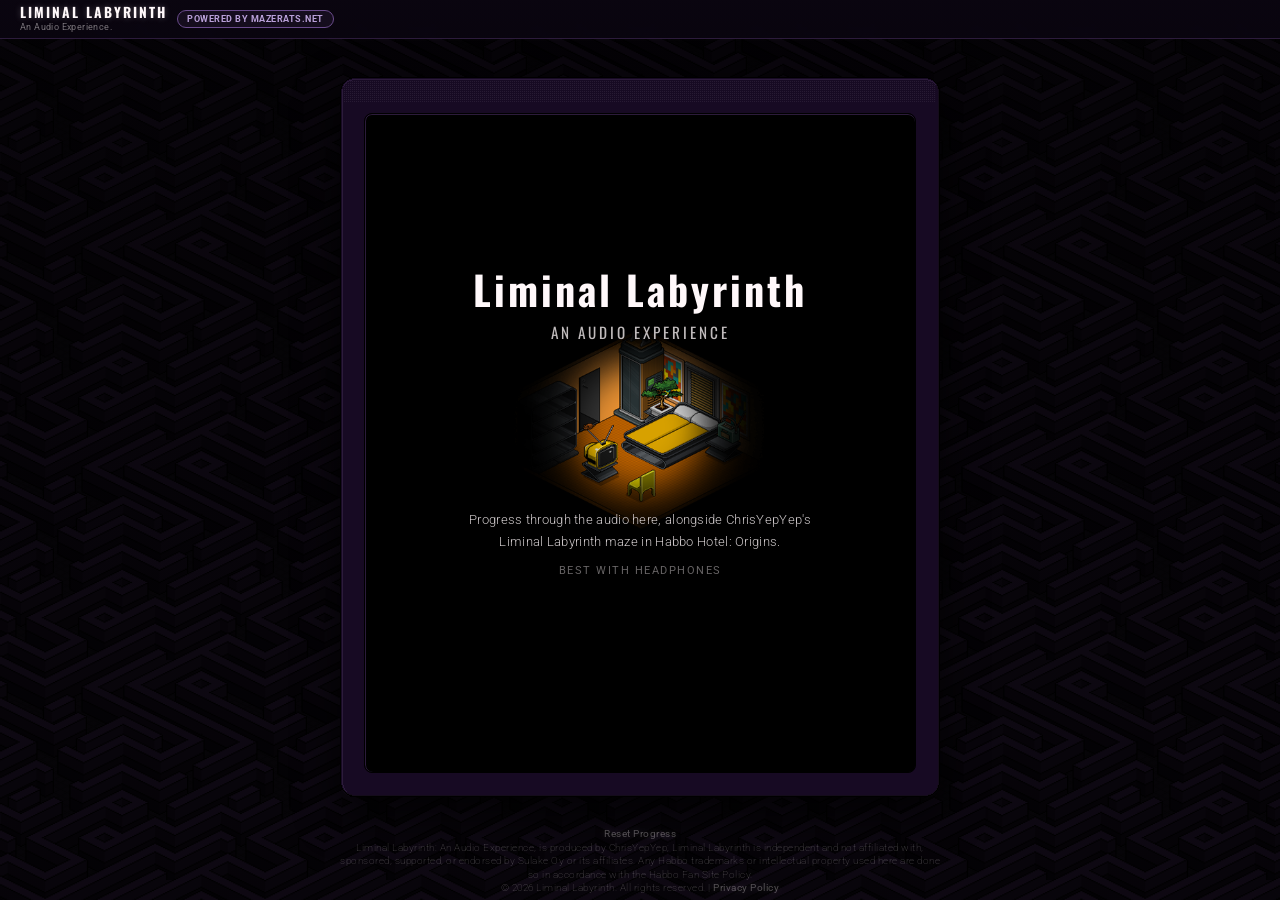
==== commit e8eedd80: "Give about and privacy the same frame, and share the chrome between them The top bar, the window sur" ====
--- a/index.html
+++ b/index.html
@@ -723,337 +723,6 @@
         .policy-text a:hover { opacity: 1; text-shadow: 0 0 10px rgba(255, 248, 250, 0.8); }
 
         /* =====================================================================
-           MAZE RATS CHROME, IN LIMINAL LABYRINTH'S COLOURS
-
-           Three borrowed things: the top bar, the window surround the archive
-           draws its panels in, and the tiled maze background. All three come
-           from mazerats.net and none of them arrive brown.
-
-           The frame and the tile are the SAME pixel art as the archive uses,
-           recoloured rather than redrawn: every coloured pixel had its hue
-           replaced with 272deg and its lightness cut, so the shapes, the
-           highlight-over-fill relationship and the black outline are all
-           exactly what they are over there. See Images/ll_*.png.
-
-           Written at the end of the stylesheet on purpose. Everything here is
-           additive, and being last means these rules win over the earlier ones
-           they deliberately override (body's flat background, .container's
-           bare edges) without either having to be edited in place.
-           ===================================================================== */
-
-        :root {
-            /* Straight off the recoloured frame, so the CSS and the pixels
-               cannot drift apart: --ll-chrome-fill IS window_frame.png's fill
-               colour, and --ll-chrome-edge is its highlight. */
-            --ll-chrome-fill: #170a23;
-            --ll-chrome-edge: #2c1b3b;
-            --ll-violet: #6a4b8c;
-            --ll-violet-bright: #b9a0d8;
-            --ll-ink: #fff8fa;
-        }
-
-        /* ---- the tiled maze, barely there --------------------------------
-
-           The archive wears this tile at full strength. Here it is texture
-           rather than pattern: something that stops a flat black page looking
-           like a rendering failure, and that you have to go looking for to
-           notice at all.
-
-           Two layers over the black. The tile is already dark — its brightest
-           pixel came out of the recolour at rgb(25,15,33) — and the gradient
-           takes some of what is left, heavier at the top where the bar and
-           the heading sit than at the foot.
-
-           THE FIRST NUMBERS WERE TOO DARK TO SEE. The gradient ran 0.86 to
-           0.94, which against a tile that peaks at rgb(25,15,33) leaves a
-           brightest pixel of about rgb(2,1,2) — two levels above black, which
-           is present in the compositor and absent to the eye. "Barely there"
-           has to still be there. At 0.62 falling to 0.46 the same pixel lands
-           near rgb(10,6,13) at the top and rgb(13,8,18) at the foot: a texture
-           you notice once and then stop seeing, which is the intent.
-
-           `fixed` pins it to the viewport, so on a long room the texture stays
-           put instead of scrolling past and drawing the eye. */
-        body {
-            background-color: #000000;
-            background-image:
-                linear-gradient(to bottom,
-                    rgba(0, 0, 0, 0.62) 0%,
-                    rgba(0, 0, 0, 0.58) 25%,
-                    rgba(0, 0, 0, 0.52) 55%,
-                    rgba(0, 0, 0, 0.47) 80%,
-                    rgba(0, 0, 0, 0.46) 100%),
-                url('images/ll_bg_tile.png');
-            background-repeat: no-repeat, repeat;
-            background-size: 100% 100%, 220px;
-            background-attachment: fixed;
-
-            /* Room for the fixed bar. BORDER-BOX is the load-bearing half of
-               this: body carries `min-height: 100vh` from the original
-               stylesheet, and under the default content-box that padding is
-               added ON TOP of the viewport height — so the page was exactly
-               46px taller than the screen and scrolled by exactly that, with
-               the footer pushed below the fold. Counted inside now, and the
-               footer lands on the bottom edge with nothing to scroll. */
-            box-sizing: border-box;
-            padding-top: 46px;
-        }
-
-        /* ---- the top bar -------------------------------------------------
-
-           Fixed rather than sticky. <body> centres its children on both axes,
-           and a bar in that flow would be centred along with everything else —
-           it would sit above the content but well below the top of the screen.
-           Taken out of flow it is where a top bar belongs, and the padding on
-           body above gives back the height it no longer occupies. */
-        .ll-topbar {
-            position: fixed;
-            top: 0;
-            left: 0;
-            right: 0;
-            z-index: 100;
-            display: flex;
-            align-items: center;
-            /* flex-start, not space-between: the pill belongs beside the
-               wordmark, not at the far end of the bar. */
-            justify-content: flex-start;
-            gap: 12px;
-            padding: 6px 20px;
-            box-sizing: border-box;
-            background: linear-gradient(180deg, rgba(10, 5, 16, 0.97), rgba(10, 5, 16, 0.88));
-            border-bottom: 1px solid var(--ll-chrome-edge);
-            backdrop-filter: blur(4px);
-        }
-
-        .ll-brand-group {
-            display: flex;
-            align-items: center;
-            gap: 10px;
-            min-width: 0;
-        }
-
-        .ll-brand {
-            text-decoration: none;
-            color: inherit;
-            display: block;
-            min-width: 0;
-        }
-
-        .ll-brand-text {
-            display: block;
-            font-family: 'Oswald', sans-serif;
-            font-weight: 700;
-            font-size: 0.86rem;
-            letter-spacing: 2px;
-            line-height: 1;
-            color: var(--ll-ink);
-            text-shadow: 0 0 6px rgba(255, 248, 250, 0.25);
-            white-space: nowrap;
-        }
-
-        .ll-brand-tagline {
-            display: block;
-            font-family: 'Roboto', sans-serif;
-            font-size: 0.56rem;
-            letter-spacing: 0.4px;
-            line-height: 1;
-            margin-top: 3px;
-            color: rgba(255, 248, 250, 0.45);
-            white-space: nowrap;
-        }
-
-        /* The pill. A link here rather than the archive's plain <span>: on
-           mazerats.net it names the site you are already on, and on this one
-           it is the way to it. target=_blank because a reader part-way
-           through the maze has audio playing and progress saved — sending
-           them away from the tab would cost them both. */
-        .ll-powered {
-            flex: 0 0 auto;
-            padding: 3px 9px;
-            border: 1px solid var(--ll-violet);
-            border-radius: 10px;
-            font-family: 'Roboto', sans-serif;
-            font-weight: 700;
-            font-size: 0.56rem;
-            letter-spacing: 0.5px;
-            text-transform: uppercase;
-            text-decoration: none;
-            white-space: nowrap;
-            color: var(--ll-violet-bright);
-            background: rgba(106, 75, 140, 0.12);
-            transition: color 0.3s ease, border-color 0.3s ease,
-                        background-color 0.3s ease, box-shadow 0.3s ease;
-        }
-
-        .ll-powered:hover,
-        .ll-powered:focus-visible {
-            color: var(--ll-ink);
-            border-color: var(--ll-violet-bright);
-            background: rgba(106, 75, 140, 0.28);
-            box-shadow: 0 0 10px rgba(185, 160, 216, 0.35);
-        }
-
-        /* ---- the window surround -----------------------------------------
-
-           The archive's own panel frame, drawn by the same 14px border-image
-           and now in violet. `fill` in border-image-slice is what paints the
-           middle of the tile across the box, so the frame brings its own
-           interior with it rather than leaving a hole for a background colour
-           to show through.
-
-           IT GOES ON .ll-window, NOT ON .container. .container is the element
-           that fills the column and centres the rooms inside it, so a frame
-           painted there is drawn around the height of the VIEWPORT rather than
-           around the maze — and the rooms stop being centred, because there is
-           no longer any free space for .container to centre them in. They sat
-           against the top of the screen. The wrapper hugs its content instead
-           and .container centres it exactly as it always did. */
-        .ll-window {
-            width: 100%;
-            box-sizing: border-box;
-            border-style: solid;
-            border-width: 14px;
-            border-image-source: url('images/ll_window_frame.png');
-            border-image-slice: 14 fill;
-            border-image-width: 14px;
-            border-image-repeat: stretch;
-            border-radius: 14px;   /* the frame is the border-image; this only
-                                      rounds the shadow below to its curve */
-            box-shadow: 0 16px 44px rgba(0, 0, 0, 0.75);
-            /* The frame's own breathing space around the panel below. Kept
-               tight — the frame is 14px of art already, and the gap is there
-               to show it, not to add a second margin. */
-            padding: 10px;
-        }
-
-        /* ---- the grab bar ------------------------------------------------
-
-           ll_title_pattern.png, the archive's own titlebar dots, recoloured
-           with the frame. 16x16 at a quarter coverage, repeated — so it is a
-           texture rather than a row of drawn dots, and it tiles at any width
-           without the ends having to land on a whole one.
-
-           `pixelated` matters here: the source is 1px on, 1px off, and any
-           smoothing at all turns a crisp grid into grey mush.
-
-           IT RUNS TO THE WINDOW'S EDGE, over the frame rather than inside it.
-           The archive's grips do the same: they start in the bar, which is
-           already inside the border, and then reach back OUT by
-           --titlebar-bleed until they stop about 4px short of the window's
-           outer edge. Half the frame tile is plain fill anyway, so a bar that
-           stops politely at the padding leaves a band of violet between the
-           dots and the edge and reads as a stripe laid on the window instead
-           of as part of it.
-
-           -20px is that reach here: 10px of .ll-window's padding plus 10px of
-           its 14px border, leaving the outer 4px of frame showing. The top
-           corners take the frame's own radius less those same 4px, so the
-           pattern follows the curve rather than cutting across it. */
-        .ll-titlebar {
-            height: 22px;
-            margin: -20px -20px 10px;
-            background-image: url('images/ll_title_pattern.png');
-            background-repeat: repeat;
-            image-rendering: pixelated;
-            border-radius: 8px 8px 0 0;
-        }
-
-        /* ---- the panel inside the frame ----------------------------------
-
-           The archive's .chrome-frame, in LL's terms: a black field with the
-           frame's own radius, set into the surround by the padding above. The
-           rooms sat directly on the violet fill before, which made window and
-           content read as one flat slab; a black ground under them is what
-           gives the frame something to be a frame AROUND.
-
-           The inset lines are the archive's too — a lighter edge along the
-           top and left, nothing on the other two — which is what makes the
-           panel read as sunk rather than as a black rectangle drawn on top.
-
-           IT ANIMATES BETWEEN ROOMS RATHER THAN JUMPING.
-
-           The window used to snap to each room's height on every Progress —
-           measured live, 520 to 644 at desktop width — taking the frame, the
-           grab bar and the footer with it.
-
-           A single fixed height was the first answer and it does not survive
-           the actual content. Checked across all 39 rooms rather than the
-           handful that first pass sampled: they run 427px to 753px at desktop
-           width, and 450px to 864px on a phone, where the tallest is taller
-           than the whole viewport. Any constant only decides which rooms get
-           cut off — and it cut the title off the top of room 3 and the
-           instruction off the bottom.
-
-           So the height is set to fit whatever room is up, and transitioned.
-           The script at the foot of the page measures the active room and
-           writes an explicit pixel height here; this rule supplies the
-           easing, and min-height the floor so a short room still gets a
-           window rather than a letterbox.
-
-           WITHOUT SCRIPT IT STILL WORKS. height stays auto, the floor still
-           applies, and the window sizes to its room exactly as it did before
-           — no animation, nothing broken. 240px is what sits above and below,
-           measured: 46 bar, 48 frame padding and border, 40 .container
-           padding, 73 footer, rest as slack. */
-        .ll-window-inner {
-            background: #000000;
-            border: 1px solid #000000;
-            border-radius: 8px;
-            /* x hidden so the rounded corners clip. y hidden too: the height
-               is made to fit the room, so a scrollbar here would only ever be
-               a flicker mid-transition. */
-            overflow: hidden;
-            min-height: min(660px, calc(100vh - 240px));
-            transition: height 0.45s cubic-bezier(0.4, 0, 0.2, 1);
-            display: flex;
-            flex-direction: column;
-            justify-content: center;
-            padding: 18px 14px;
-            box-sizing: border-box;
-            box-shadow:
-                inset 0 1px 0 var(--ll-chrome-edge),
-                inset 1px 0 0 var(--ll-chrome-edge);
-        }
-
-        /* The landing screen sets its own transparent background and the room
-           images bleed to the panel's inner edge, so nothing inside needs to
-           know the frame is there. This only stops a room's own square corners
-           poking through the panel's rounded ones. */
-        /* flex-shrink: 0 IS LOAD-BEARING, not tidying.
-
-           .ll-window-inner is a flex column, so every room in it is a flex
-           item and takes the default flex-shrink: 1 — free to be squeezed
-           below its own content height whenever the panel is shorter than it
-           wants to be. That makes measuring it circular: the script asks the
-           room how tall it is, the room answers with the squeezed height it
-           has been given, the script sizes the panel to that, and the content
-           spills past it and is cut off by the overflow clip. Room 8 on a
-           phone reported 755px and needed 823.
-
-           Refusing to shrink makes the measurement honest — the room always
-           reports what it actually needs, and the panel is sized to fit it. */
-        .ll-window-inner > .room {
-            border-radius: 4px;
-            flex-shrink: 0;
-        }
-
-        /* THE BLURBS ARE MEASURED IN PIXELS, and the frame has taken some.
-
-           .room-blurb-text is width: 300px, #welcome's is 350px, and the
-           figment and expanse variants are 300px each — all hard widths, not
-           maximums. On a 375px phone the panel's inside is 298px, so the
-           welcome copy ran 52px past it and `overflow: hidden` on the panel cut
-           it off mid-sentence rather than wrapping.
-
-           This was already true before the frame existed — 350px never fitted
-           337px of container either — but body's overflow-x: hidden was quietly
-           swallowing it, so it only became visible once the panel started
-           clipping. Capped rather than rewritten: max-width beats width, so
-           each keeps its intended measure on a screen with room for it and
-           gives way on one without. */
-        .ll-window-inner [class*="blurb-text"] { max-width: 100%; }
-
-        /* =====================================================================
            THE LANDING SCREEN
 
            It was the odd one out. Every other room states a title, a subtitle
@@ -1205,30 +874,8 @@
             text-shadow: 0 0 12px rgba(255, 248, 250, 0.55);
         }
 
-        /* ---- narrow screens ----------------------------------------------
-
-           THE BORDER KEEPS ITS 14px. Halving it to buy back width was the
-           first instinct and it is the wrong trade: the source is 42px square
-           cut into 14px thirds, so at 14 the art is drawn 1:1 and at 7 every
-           slice is resampled to half size — which on a frame that is one pixel
-           of black, one of fill and one of highlight is the difference between
-           an edge and a smudge. The 28px it costs comes out of the padding
-           instead, which nobody can see. */
-        @media (max-width: 480px) {
-            .ll-window { padding: 6px; }
-            /* A LOWER FLOOR ON A PHONE. The rooms are far taller here — narrow
-               columns wrap the prose to many more lines, 450px to 864px against
-               572px of screen — so the animated height does most of the work
-               and this only stops a short room collapsing to a letterbox. */
-            .ll-window-inner {
-                min-height: min(470px, calc(100vh - 240px));
-                padding: 14px 8px;
-            }
-            .ll-topbar { padding: 6px 12px; }
-            .ll-brand-tagline { display: none; }
-        }
-
     </style>
+    <link rel="stylesheet" href="ll-chrome.css">
 </head>
 <body>
 
@@ -1279,7 +926,7 @@
      aria-hidden because it says nothing; it is the window's edge, not a
      heading. -->
 <div class="ll-titlebar" aria-hidden="true"></div>
-<div class="ll-window-inner">
+<div class="ll-window-inner ll-window-inner--room">
     <!-- LANDING SCREEN -->
     <div id="landing" class="room active">
         <div class="room-image-frame" id="landing-frame">
@@ -2481,7 +2128,7 @@
 <footer class="site-footer">
     <p><a class="resetlink" role="button" tabindex="0" onclick="resetProgress()" onkeydown="if(event.key==='Enter'||event.key===' '){event.preventDefault();resetProgress();}">Reset Progress</a></p>
     <p>Liminal Labyrinth: An Audio Experience, is produced by ChrisYepYep; Liminal Labyrinth is independent and not affiliated with, sponsored, supported, or endorsed by Sulake Oy or its affiliates. Any Habbo trademarks or intellectual property used here are done so in accordance with the Habbo Fan Site Policy.</p>
-    <p>© 2026 Liminal Labyrinth. All rights reserved. | <a class="privacylink" href="privacy.html" target="_blank" rel="noopener noreferrer">Privacy Policy & Event Rules</a></p>
+    <p>© 2026 Liminal Labyrinth. All rights reserved. | <a class="privacylink" href="privacy.html" target="_blank" rel="noopener noreferrer">Privacy Policy</a></p>
 </footer>
 
 <script>
@@ -2953,4 +2600,4 @@
 });
 </script>
 </body>
-</html>
+</html>
--- a/ll-chrome.css
+++ b/ll-chrome.css
@@ -0,0 +1,310 @@
+/* =============================================================================
+   LIMINAL LABYRINTH — THE SHARED CHROME
+
+   The top bar, the window surround and the tiled background, borrowed from
+   mazerats.net and wearing this site's colours. Used by index.html, about.html
+   and privacy.html.
+
+   ONE FILE RATHER THAN THREE COPIES. This began inline in index.html, which
+   was fine while it was one page; the moment the about and privacy pages
+   wanted the same frame, keeping it inline meant three copies of four hundred
+   lines and three places to forget. Each page keeps its OWN styles inline —
+   they share nothing else — and links this for the parts that must match.
+
+   The frame and the tile are the SAME pixel art the archive uses, recoloured
+   rather than redrawn: every coloured pixel had its hue replaced with 272deg
+   and its lightness cut, so the shapes, the highlight-over-fill relationship
+   and the black outline are all exactly what they are over there. See
+   images/ll_*.png, and tools in the session scratchpad that made them.
+
+   Loaded AFTER each page's own <style> block, so these rules win where they
+   deliberately override what is already there — body's flat background, and
+   the fact that nothing used to sit inside a frame.
+   ============================================================================= */
+
+:root {
+    /* Straight off the recoloured frame, so the CSS and the pixels cannot
+       drift apart: --ll-chrome-fill IS window_frame.png's fill colour, and
+       --ll-chrome-edge is its highlight. */
+    --ll-chrome-fill: #170a23;
+    --ll-chrome-edge: #2c1b3b;
+    --ll-violet: #6a4b8c;
+    --ll-violet-bright: #b9a0d8;
+    --ll-ink: #fff8fa;
+}
+
+/* ---- the tiled maze, barely there ------------------------------------------
+
+   The archive wears this tile at full strength. Here it is texture rather than
+   pattern: something that stops a flat black page looking like a rendering
+   failure, and that you have to go looking for to notice at all.
+
+   Two layers over the black. The tile is already dark — its brightest pixel
+   came out of the recolour at rgb(25,15,33) — and the gradient takes some of
+   what is left, heavier at the top where the bar and the heading sit than at
+   the foot.
+
+   THE FIRST NUMBERS WERE TOO DARK TO SEE. The gradient ran 0.86 to 0.94, which
+   against a tile that peaks at rgb(25,15,33) leaves a brightest pixel of about
+   rgb(2,1,2) — present in the compositor and absent to the eye. "Barely there"
+   has to still be there. At 0.62 falling to 0.46 the same pixel lands near
+   rgb(10,6,13): a texture you notice once and then stop seeing.
+
+   `fixed` pins it to the viewport, so on a long page the texture stays put
+   instead of scrolling past and drawing the eye. */
+body {
+    background-color: #000000;
+    background-image:
+        linear-gradient(to bottom,
+            rgba(0, 0, 0, 0.62) 0%,
+            rgba(0, 0, 0, 0.58) 25%,
+            rgba(0, 0, 0, 0.52) 55%,
+            rgba(0, 0, 0, 0.47) 80%,
+            rgba(0, 0, 0, 0.46) 100%),
+        url('images/ll_bg_tile.png');
+    background-repeat: no-repeat, repeat;
+    background-size: 100% 100%, 220px;
+    background-attachment: fixed;
+
+    /* Room for the fixed bar. BORDER-BOX is the load-bearing half of this:
+       every page carries `min-height: 100vh`, and under the default
+       content-box this padding is added ON TOP of the viewport height — so the
+       page ends up exactly 46px taller than the screen and scrolls by exactly
+       that, with the footer pushed below the fold. Counted inside now. */
+    box-sizing: border-box;
+    padding-top: 46px;
+}
+
+/* ---- the top bar -----------------------------------------------------------
+
+   Fixed rather than sticky. <body> centres its children, and a bar in that
+   flow would be centred along with everything else — it would sit above the
+   content but well below the top of the screen. Taken out of flow it is where
+   a top bar belongs, and the padding on body above gives back the height it no
+   longer occupies. */
+.ll-topbar {
+    position: fixed;
+    top: 0;
+    left: 0;
+    right: 0;
+    z-index: 100;
+    display: flex;
+    align-items: center;
+    /* flex-start, not space-between: the pill belongs beside the wordmark,
+       not at the far end of the bar. */
+    justify-content: flex-start;
+    gap: 12px;
+    padding: 6px 20px;
+    box-sizing: border-box;
+    background: linear-gradient(180deg, rgba(10, 5, 16, 0.97), rgba(10, 5, 16, 0.88));
+    border-bottom: 1px solid var(--ll-chrome-edge);
+    backdrop-filter: blur(4px);
+}
+
+.ll-brand-group {
+    display: flex;
+    align-items: center;
+    gap: 10px;
+    min-width: 0;
+}
+
+.ll-brand {
+    text-decoration: none;
+    color: inherit;
+    display: block;
+    min-width: 0;
+}
+
+.ll-brand-text {
+    display: block;
+    font-family: 'Oswald', sans-serif;
+    font-weight: 700;
+    font-size: 0.86rem;
+    letter-spacing: 2px;
+    line-height: 1;
+    color: var(--ll-ink);
+    text-shadow: 0 0 6px rgba(255, 248, 250, 0.25);
+    white-space: nowrap;
+}
+
+.ll-brand-tagline {
+    display: block;
+    font-family: 'Roboto', sans-serif;
+    font-size: 0.56rem;
+    letter-spacing: 0.4px;
+    line-height: 1;
+    margin-top: 3px;
+    color: rgba(255, 248, 250, 0.45);
+    white-space: nowrap;
+}
+
+/* The pill. A link here rather than the archive's plain <span>: on
+   mazerats.net it names the site you are already on, and on this one it is the
+   way to it. target=_blank because a reader part-way through the maze has
+   audio playing and progress saved — sending them away from the tab would cost
+   them both. */
+.ll-powered {
+    flex: 0 0 auto;
+    padding: 3px 9px;
+    border: 1px solid var(--ll-violet);
+    border-radius: 10px;
+    font-family: 'Roboto', sans-serif;
+    font-weight: 700;
+    font-size: 0.56rem;
+    letter-spacing: 0.5px;
+    text-transform: uppercase;
+    text-decoration: none;
+    white-space: nowrap;
+    color: var(--ll-violet-bright);
+    background: rgba(106, 75, 140, 0.12);
+    transition: color 0.3s ease, border-color 0.3s ease,
+                background-color 0.3s ease, box-shadow 0.3s ease;
+}
+
+.ll-powered:hover,
+.ll-powered:focus-visible {
+    color: var(--ll-ink);
+    border-color: var(--ll-violet-bright);
+    background: rgba(106, 75, 140, 0.28);
+    box-shadow: 0 0 10px rgba(185, 160, 216, 0.35);
+}
+
+/* ---- the window surround ---------------------------------------------------
+
+   The archive's own panel frame, drawn by the same 14px border-image and now
+   in violet. `fill` in border-image-slice is what paints the middle of the
+   tile across the box, so the frame brings its own interior with it rather
+   than leaving a hole for a background colour to show through.
+
+   It goes on .ll-window, never on a page's .container: the container is the
+   element that fills the column, so a frame painted there is drawn around the
+   height of the VIEWPORT rather than around the content. */
+.ll-window {
+    width: 100%;
+    box-sizing: border-box;
+    border-style: solid;
+    border-width: 14px;
+    border-image-source: url('images/ll_window_frame.png');
+    border-image-slice: 14 fill;
+    border-image-width: 14px;
+    border-image-repeat: stretch;
+    border-radius: 14px;   /* the frame is the border-image; this only rounds
+                              the shadow below to its curve */
+    box-shadow: 0 16px 44px rgba(0, 0, 0, 0.75);
+    /* The frame's own breathing space around the panel. Kept tight — the frame
+       is 14px of art already, and the gap is there to show it. */
+    padding: 10px;
+}
+
+/* ---- the grab bar ----------------------------------------------------------
+
+   ll_title_pattern.png, the archive's own titlebar dots, recoloured with the
+   frame. 16x16 at a quarter coverage, repeated — so it is a texture rather
+   than a row of drawn dots, and it tiles at any width without the ends having
+   to land on a whole one.
+
+   `pixelated` matters: the source is 1px on, 1px off, and any smoothing turns
+   a crisp grid into grey mush.
+
+   IT RUNS TO THE WINDOW'S EDGE, over the frame rather than inside it. The
+   archive's grips do the same — they start in the bar, already inside the
+   border, then reach back OUT until they stop about 4px short of the window's
+   outer edge. Half the frame tile is plain fill anyway, so a bar that stops at
+   the padding leaves a band of violet between the dots and the edge and reads
+   as a stripe laid on the window rather than part of it.
+
+   -20px is that reach: 10px of .ll-window's padding plus 10px of its 14px
+   border, leaving the outer 4px of frame showing. */
+.ll-titlebar {
+    height: 22px;
+    margin: -20px -20px 10px;
+    background-image: url('images/ll_title_pattern.png');
+    background-repeat: repeat;
+    image-rendering: pixelated;
+    border-radius: 8px 8px 0 0;
+}
+
+/* ---- the panel inside the frame --------------------------------------------
+
+   The archive's .chrome-frame, in LL's terms: a black field with the frame's
+   own radius, set into the surround by the padding above. Content sat directly
+   on the violet fill before, which made window and content read as one flat
+   slab; a black ground under it is what gives the frame something to be a
+   frame AROUND.
+
+   The inset lines are the archive's too — a lighter edge along the top and
+   left, nothing on the other two — which is what makes the panel read as sunk
+   rather than as a black rectangle drawn on top. */
+.ll-window-inner {
+    background: #000000;
+    border: 1px solid #000000;
+    border-radius: 8px;
+    overflow: hidden;
+    padding: 18px 14px;
+    box-sizing: border-box;
+    box-shadow:
+        inset 0 1px 0 var(--ll-chrome-edge),
+        inset 1px 0 0 var(--ll-chrome-edge);
+}
+
+/* THE MAZE'S OWN PANEL, which is a different job from a page of prose.
+
+   index.html shows one room at a time and centres it, so that panel takes a
+   floor and a centring column, and the script at the foot of that page eases
+   its height between rooms. A document page wants none of that: its content is
+   longer than the screen, flows from the top and scrolls, and a centring
+   column with a 660px floor would strand a short page in the middle of a tall
+   black box. So the behaviour is opt-in rather than assumed. */
+.ll-window-inner--room {
+    display: flex;
+    flex-direction: column;
+    justify-content: center;
+    min-height: min(660px, calc(100vh - 240px));
+    transition: height 0.45s cubic-bezier(0.4, 0, 0.2, 1);
+}
+
+/* flex-shrink: 0 IS LOAD-BEARING, not tidying.
+
+   Every room in that panel is a flex item and takes the default flex-shrink: 1
+   — free to be squeezed below its own content height. That makes measuring it
+   circular: the script asks the room how tall it is, the room answers with the
+   squeezed height it has been given, the panel is sized to that, and the
+   content spills past and is cut off by the overflow clip. Room 8 on a phone
+   reported 755px and needed 823. */
+.ll-window-inner--room > .room {
+    border-radius: 4px;
+    flex-shrink: 0;
+}
+
+/* THE BLURBS ARE MEASURED IN PIXELS, and the frame has taken some.
+
+   .room-blurb-text is width: 300px, #welcome's is 350px, and the figment and
+   expanse variants are 300px each — all hard widths, not maximums. On a 375px
+   phone the panel's inside is 298px, so the welcome copy ran 52px past it and
+   the clip cut it mid-sentence. It never fitted 337px of container either;
+   body's overflow-x: hidden was quietly swallowing it. Capped rather than
+   rewritten: max-width beats width, so each keeps its intended measure where
+   there is room and gives way where there is not. */
+.ll-window-inner [class*="blurb-text"] { max-width: 100%; }
+
+/* ---- narrow screens --------------------------------------------------------
+
+   THE BORDER KEEPS ITS 14px. Halving it to buy back width was the first
+   instinct and it is the wrong trade: the source is 42px square cut into 14px
+   thirds, so at 14 the art is drawn 1:1 and at 7 every slice is resampled to
+   half size — which on a frame that is one pixel of black, one of fill and one
+   of highlight is the difference between an edge and a smudge. The 28px it
+   costs comes out of the padding instead, which nobody can see. */
+@media (max-width: 480px) {
+    .ll-window { padding: 6px; }
+
+    /* A lower floor on a phone. The rooms are far taller here — narrow columns
+       wrap the prose to many more lines, 450px to 864px against 572px of
+       screen — so the height set by script does most of the work and this only
+       stops a short room collapsing to a letterbox. */
+    .ll-window-inner--room { min-height: min(470px, calc(100vh - 240px)); }
+    .ll-window-inner { padding: 14px 8px; }
+
+    .ll-topbar { padding: 6px 12px; }
+    .ll-brand-tagline { display: none; }
+}
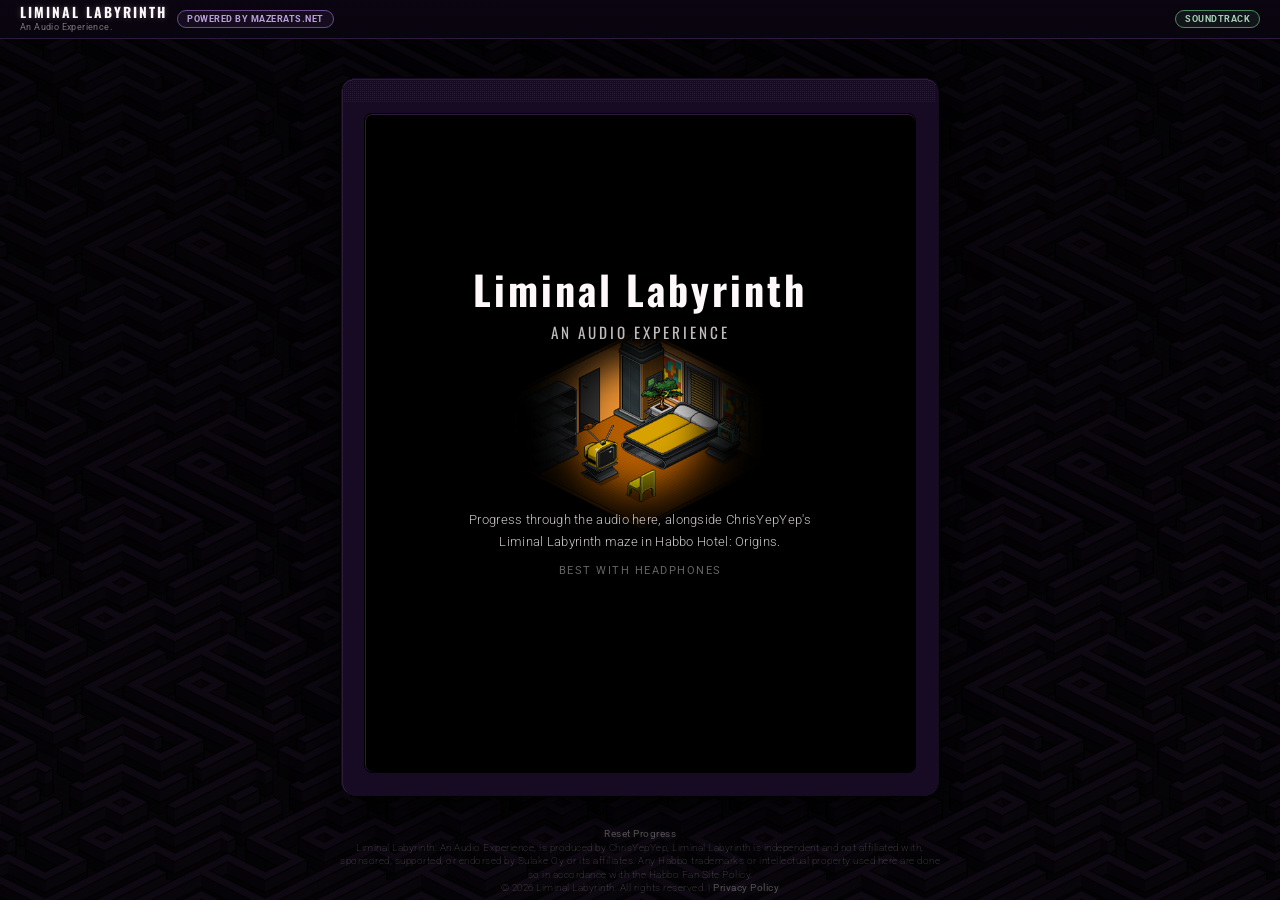
==== commit fedaa3f9: "Update print statement from 'Hello' to 'Goodbye'" ====
--- a/index.html
+++ b/index.html
@@ -14,10 +14,24 @@
     <meta property="og:description" content="An immersive Habbo Origins audio maze.">
     <meta property="og:type" content="website">
     <meta property="og:url" content="https://liminallabyrinth.quest/">
-    <meta property="og:image" content="https://github.com/ChrisYepYep/LiminalLabyrinth/blob/main/images/twitter-thumbnail.png?raw=true">
+    <!-- Same origin as the page. It pointed at a github.com /blob/ URL,
+         which serves an HTML page and only redirects to the picture for a
+         browser that follows ?raw=true — which scrapers frequently do not,
+         so the card came up blank. The file is right here, at the 1200x630
+         these want. -->
+    <meta property="og:image" content="https://liminallabyrinth.quest/images/twitter-thumbnail.png">
+    <meta property="og:image:width" content="1200">
+    <meta property="og:image:height" content="630">
+    <meta property="og:image:alt" content="Liminal Labyrinth">
     <meta name="twitter:card" content="summary_large_image">
-    <meta name="twitter:image" content="https://github.com/ChrisYepYep/LiminalLabyrinth/blob/main/images/twitter-thumbnail.png?raw=true">
-    <link rel="icon" type="image/svg+xml" href="data:image/svg+xml,%3Csvg xmlns='http://www.w3.org/2000/svg' viewBox='0 0 64 64'%3E%3Crect width='64' height='64' fill='%23000'/%3E%3Ctext x='32' y='44' font-family='Arial, sans-serif' font-size='28' font-weight='700' fill='%23fff8fa' text-anchor='middle'%3ELL%3C/text%3E%3C/svg%3E">
+    <meta name="twitter:image" content="https://liminallabyrinth.quest/images/twitter-thumbnail.png">
+    <!-- A labyrinth, drawn pixel by pixel in the window frame's violet by
+         scripts/favicon.js. It was "LL" set in Arial in an inline SVG — the
+         one piece of the site in a typeface the site does not use, and two
+         letters nobody can read at 16px. -->
+    <link rel="icon" type="image/png" sizes="64x64" href="images/favicon.png">
+    <link rel="icon" type="image/png" sizes="32x32" href="images/favicon-32.png">
+    <link rel="apple-touch-icon" href="images/favicon.png">
     <style>
         body {
             margin: 0;
@@ -874,6 +888,1290 @@
             text-shadow: 0 0 12px rgba(255, 248, 250, 0.55);
         }
 
+        /* ================= LISTEN AGAIN: THE SOUNDTRACK WINDOW =================
+
+           A window that pops out over the page. The end screen already sends
+           people three places; this one keeps them here, so it is built from
+           the chrome they have been looking at the whole way through —
+           ll_window_frame.png's border-image and the titlebar's dot pattern,
+           the two pieces .ll-window and .ll-titlebar are made of over in
+           ll-chrome.css — and then behaves like a window: it floats, it is
+           dragged by its grab bar, and it has a close box.
+
+           FIXED, AND OUTSIDE THE PANEL. The markup sits at the foot of <body>
+           rather than in #youwon, for two reasons that both bite. The panel it
+           would otherwise be in carries overflow: hidden, which clips a child
+           however it is positioned; and the script at the foot of this page
+           measures the active room to ease the panel's height, so a window
+           added to the room's flow would push the whole page about every time
+           it was opened. Out here it answers to the viewport only.
+
+           left/top are written by the script, which also keeps them inside the
+           viewport. The values below are only where it sits if that never runs. */
+        /* A COLUMN, so the window can be shorter than its contents want to be.
+           On a laptop in a short window the track list is the part that gives:
+           .pl-inner is allowed to shrink and .pl-list scrolls inside it, which
+           is why min-height: 0 is on both — without it a flex item refuses to
+           go below its content and the foot of the window leaves the screen. */
+        /* THE WINDOW'S OWN PALETTE, on :root because two things wear it: the
+           window, and the button on the end screen that opens it.
+
+           It comes from ll_window_frame_green.png, which is the page's own
+           42px frame art with every coloured pixel moved to the hue of
+           #00ff66 — the phosphor green the sector counters, the expanse logs
+           and the seek bar are already drawn in — then desaturated to 60% and
+           lightened to 145%. Straight phosphor green would be unbearable over
+           1300px of fill; muted and lifted, it reads as green without being
+           the green.
+
+           --pl-edge and --pl-moss ARE pixels out of that file, its highlight
+           and its titlebar dots, so the panel edge and the scrollbar cannot
+           drift from the art they sit against. --pl-accent and its bright
+           partner are the same hue carried up the lightness ladder to where
+           --ll-violet and --ll-violet-bright sit, which is how the button
+           keeps the shape and weight of every other pill on the page while
+           belonging to the window it opens. */
+        :root {
+            --pl-edge: #304c3c;
+            --pl-moss: #2d4336;
+            --pl-accent: #4b8b65;
+            --pl-accent-bright: #a6cfb6;
+        }
+
+        /* THE BUTTON IN THE TOP BAR. .ll-powered's pill to the pixel —
+           3px/9px, 0.56rem, 10px radius — because the two sit on the same bar
+           and a second pill at a second size would read as a mistake. Only the
+           colour differs, and that is the point: violet goes to mazerats.net,
+           green opens the green window. margin-left: auto is what puts it at
+           the far end; the bar itself is flex-start so the credit pill stays
+           beside the wordmark where it belongs. */
+        .ll-soundtrack-btn {
+            flex: 0 0 auto;
+            margin-left: auto;
+            padding: 3px 9px;
+            border: 1px solid var(--pl-accent, #4b8b65);
+            border-radius: 10px;
+            background: rgba(75, 139, 101, 0.12);
+            color: var(--pl-accent-bright, #a6cfb6);
+            font-family: 'Roboto', sans-serif;
+            font-weight: 700;
+            font-size: 0.56rem;
+            letter-spacing: 0.5px;
+            text-transform: uppercase;
+            white-space: nowrap;
+            cursor: pointer;
+            transition: color 0.3s ease, border-color 0.3s ease,
+                        background-color 0.3s ease, box-shadow 0.3s ease;
+        }
+
+        .ll-soundtrack-btn:hover,
+        .ll-soundtrack-btn:focus-visible {
+            color: var(--ll-ink, #fff8fa);
+            border-color: var(--pl-accent-bright, #a6cfb6);
+            background: rgba(75, 139, 101, 0.28);
+            box-shadow: 0 0 10px rgba(166, 207, 182, 0.35);
+        }
+
+        /* Held open. The window can be dragged anywhere, including behind the
+           edge of a laptop screen, so the button says whether the thing it
+           opens is already open rather than leaving that to be found. */
+        .ll-soundtrack-btn[aria-expanded="true"] {
+            color: var(--ll-ink, #fff8fa);
+            border-color: var(--pl-accent-bright, #a6cfb6);
+            background: rgba(75, 139, 101, 0.3);
+        }
+
+        /* ---- the mini player ----------------------------------------------
+
+           IN THE BAR, NOT UNDER IT. It hung below as a second little window,
+           which gave the page two floating things to account for when only
+           one of them was ever the point. Up here it reads as what it is —
+           the site's own controls, beside the button that opens them.
+
+           IT MUST NOT MAKE THE BAR TALLER, and nothing here is allowed to.
+           The bar's height comes from the wordmark and its tagline, about
+           26px of it; every piece of this is cut to sit inside that, which
+           is why the transport is 18px here against the window's 24 and the
+           plate is a 1px edge with 2px of padding rather than the window's 8.
+
+           ONE FLAT ROW OF CHILDREN. The seek bar is a sibling of the buttons
+           rather than a strip underneath them, so the same markup lies along
+           the bar on a wide screen and, below 700px, wraps onto a second
+           line while the whole thing drops under the bar and goes back to
+           being the panel it was. See the narrow-screen block below. */
+        .ll-bar-right {
+            display: flex;
+            align-items: center;
+            gap: 10px;
+            margin-left: auto;
+            /* NO min-width: 0 HERE, deliberately. It reads like the right
+               thing — let the group give way on a narrow bar — but a flex
+               item allowed below its own min-content does not pass the
+               squeeze on to its children, it just overflows them: at 375px
+               the group shrank to 72px and the 84px pill inside it hung 12px
+               off the end of the bar. The default floor is the pill's own
+               width, which is exactly the floor wanted; the player inside is
+               where the give is, and it carries the min-width: 0 that lets
+               it give. */
+        }
+
+        .pl-mini {
+            display: flex;
+            align-items: center;
+            gap: 4px;
+            /* A STATED WIDTH, because the group it is in is pushed right and
+               therefore only as wide as its contents. With nothing but
+               content to go on, the seek bar's own basis and the name fight
+               over the same pixels and the name loses — "02 Stati…" on a bar
+               with four hundred spare pixels either side of it. Given a width
+               to fill, the two have something to share. */
+            width: clamp(260px, 30vw, 400px);
+            min-width: 0;
+            padding: 2px 6px;
+            box-sizing: border-box;
+            background: rgba(0, 0, 0, 0.55);
+            border: 1px solid var(--pl-edge, #304c3c);
+            border-radius: 8px;
+            animation: plFade 0.2s ease-out both;
+        }
+
+        .pl-mini[hidden] { display: none; }
+
+        @media (prefers-reduced-motion: reduce) {
+            .pl-mini { animation: none; }
+        }
+
+        /* The window's transport, three quarters of the size. Same buttons,
+           same icons, same order — it is the same player, and a strip that
+           rearranged them would be a second thing to learn. */
+        .pl-mini .pl-icon-btn { width: 18px; height: 18px; }
+        .pl-mini .pl-icon-btn svg { width: 11px; height: 11px; }
+        .pl-mini-play img { display: block; width: 16px; height: 16px; }
+
+        /* THE FIRST THING TO GIVE. On a bar with room it shows the number and
+           the name; as the bar narrows it ellipses, and the seek bar and the
+           buttons — which do something — keep their size. */
+        .pl-mini-title {
+            flex: 1 1 auto;
+            /* Enough to be a name rather than a stub. Without a floor of its
+               own the name is the only thing with nothing to lose, so on a
+               tablet the seek bar kept its hundred pixels and the track was
+               called "02 St…". The seek gives way to its own minimum first
+               now, and the name keeps a readable piece of itself. */
+            min-width: 56px;
+            margin: 0 3px;
+            font-family: 'Roboto', sans-serif;
+            font-size: 0.62rem;
+            letter-spacing: 0.3px;
+            white-space: nowrap;
+            overflow: hidden;
+            text-overflow: ellipsis;
+            color: rgba(255, 248, 250, 0.85);
+        }
+
+        /* EXPAND and MINI PLAYER. The pill shape the rest of the site says
+           "control" in, at the smallest size it still reads at, in the
+           window's green so the pair belong to the player rather than to the
+           page behind it. */
+        .pl-chip {
+            flex: 0 0 auto;
+            padding: 2px 7px;
+            background: rgba(75, 139, 101, 0.14);
+            border: 1px solid var(--pl-edge, #304c3c);
+            border-radius: 7px;
+            color: var(--pl-accent-bright, #a6cfb6);
+            font-family: 'Roboto', sans-serif;
+            font-weight: 700;
+            font-size: 0.5rem;
+            letter-spacing: 0.6px;
+            text-transform: uppercase;
+            white-space: nowrap;
+            cursor: pointer;
+            transition: color 0.3s ease, border-color 0.3s ease,
+                        background-color 0.3s ease;
+        }
+
+        .pl-chip:hover, .pl-chip:focus-visible {
+            color: #fff8fa;
+            border-color: var(--pl-accent-bright, #a6cfb6);
+            background: rgba(75, 139, 101, 0.3);
+        }
+
+        .pl-mini .pl-chip { padding: 1px 6px; }
+
+        /* The titlebar's own, which has a dot pattern behind it rather than
+           black: the plate has to hold its own against the dots the way the
+           close box beside it does. */
+        .pl-titlebar .pl-chip {
+            background: rgba(0, 0, 0, 0.6);
+            margin-right: 2px;
+        }
+
+        /* The same pixel X as the window's close box, a size down. */
+        .pl-mini-close {
+            flex: 0 0 auto;
+            display: flex;
+            align-items: center;
+            justify-content: center;
+            padding: 2px;
+            background: none;
+            border: none;
+            cursor: pointer;
+            opacity: 0.85;
+            transition: opacity 0.3s ease, filter 0.3s ease;
+        }
+
+        .pl-mini-close img {
+            display: block;
+            width: 12px;
+            height: auto;
+            image-rendering: pixelated;
+        }
+
+        .pl-mini-close:hover, .pl-mini-close:focus-visible {
+            opacity: 1;
+            filter: drop-shadow(0 0 4px rgba(166, 207, 182, 0.55));
+        }
+
+        /* The window's seek bar, lying along the bar between the name and
+           the controls, and seekable in exactly the same way — a progress
+           line that looked like the one upstairs but could not be clicked
+           would be a lie. It is the one part allowed to grow into whatever
+           room the bar has left. */
+        .pl-mini-seek {
+            flex: 0 1 110px;
+            min-width: 44px;
+            padding: 5px 0;
+            cursor: pointer;
+            touch-action: none;
+        }
+
+        .pl-mini-seek:focus-visible {
+            outline: 1px solid rgba(0, 255, 102, 0.6);
+            outline-offset: 2px;
+        }
+
+        /* ---- too narrow for the bar ----------------------------------------
+
+           Under 700px the bar already holds the wordmark, the credit pill and
+           the Soundtrack button, and what is left will not take a player as
+           well. So it leaves: the same element drops out of the bar's flow to
+           hang under its right-hand end — which is where it lived before it
+           moved in — and the seek bar wraps onto a line of its own beneath
+           the controls.
+
+           The bar is fixed, so it is the containing block this is offset
+           from: top: 100% is the underside of the bar, wherever that is on
+           whatever screen, with nothing to measure. */
+        @media (max-width: 700px) {
+            .pl-mini {
+                position: absolute;
+                top: calc(100% + 8px);
+                /* An absolutely positioned child is offset from the bar's
+                   PADDING box, which runs the full width of the screen — so
+                   right: 0 put the panel against the glass rather than under
+                   the pill. These two numbers are the bar's own side padding
+                   at its two widths (see .ll-topbar in ll-chrome.css), which
+                   is what lines the panel up with everything above it. */
+                right: 20px;
+                z-index: 490;              /* under the full window */
+                flex-wrap: wrap;
+                width: min(300px, calc(100vw - 24px));
+                padding: 7px 8px 6px;
+                background: #000000;
+                box-shadow: 0 10px 28px rgba(0, 0, 0, 0.8);
+                animation-name: plOpen;
+            }
+
+            /* A whole line of its own, under everything else. It sits before
+               the two chips in the markup — which is the right reading order,
+               and the right order along a bar — so it has to be sent to the
+               end here, or the chips wrap past it onto a third line of their
+               own and the panel grows by twenty pixels of nothing. */
+            .pl-mini-seek {
+                order: 1;
+                flex: 1 0 100%;
+                margin-top: 5px;
+                padding: 3px 0 1px;
+            }
+
+            /* A whole line to itself down here, so no floor is needed. */
+            .pl-mini-title { flex: 1 1 auto; min-width: 0; font-size: 0.66rem; }
+            .pl-mini .pl-icon-btn { width: 20px; height: 20px; }
+            .pl-mini .pl-icon-btn svg { width: 12px; height: 12px; }
+            .pl-mini-play img { width: 18px; height: 18px; }
+        }
+
+        .pl-window {
+            display: flex;
+            flex-direction: column;
+            position: fixed;
+            left: 50%;
+            top: 12vh;
+            z-index: 500;
+            /* Ten pixels under what it was. The window got shorter rather than
+               narrower: the options are a quarter of the height they were and
+               sit on one row, which is the width they need — take any more off
+               and Skip Expanse wraps onto a second row and gives the height
+               straight back. */
+            width: min(400px, calc(100vw - 24px));
+            max-height: calc(100vh - 32px);
+            /* The page's own windows' edge, to the pixel: 1px of outline, 12px
+               of clear chrome, then the panel, which reaches 1px back into the
+               plain fill of the 14px border. See --window-edge-gap in
+               ll-chrome.css for why the border itself does not move. Ten
+               pixels narrower than it was, because the gap gave back more
+               than that. */
+            --window-edge-gap: 13px;
+            --window-inset: calc(var(--window-edge-gap) - 14px);
+            padding: 0;
+            box-sizing: border-box;
+            text-align: left;
+            border-style: solid;
+            border-width: 14px;
+            border-image-source: url('images/ll_window_frame_green.png');
+            border-image-slice: 14 fill;
+            border-image-width: 14px;
+            border-image-repeat: stretch;
+            border-radius: 14px;
+            /* Deeper than the panel's own 16px 44px: this one is floating over
+               the page rather than set into it, and the shadow is most of what
+               says so. */
+            box-shadow: 0 18px 50px rgba(0, 0, 0, 0.85);
+            animation: plOpen 0.28s ease-out both;
+        }
+
+        .pl-window[hidden] { display: none; }
+
+        /* Dragging writes left/top directly, so the script clears this the
+           moment the window is placed; it is here for the first paint. */
+        .pl-window:not(.pl-placed) { transform: translateX(-50%); }
+
+        /* NO `animation: none` HERE, however much it looks like it belongs.
+           Taking the animation off and putting it back is a change of
+           animation-name, which restarts it — so every time a drag ENDED the
+           window played its opening scale again and jumped about 7px. The
+           animation has long finished by the time anything is dragged, and its
+           last frame is scale(1), so it never fights left/top anyway. */
+        .pl-window.pl-dragging {
+            /* A drag that selects the page text behind it looks broken. */
+            user-select: none;
+            -webkit-user-select: none;
+        }
+
+        @keyframes plOpen {
+            from { opacity: 0; transform: scale(0.97); }
+            to   { opacity: 1; transform: scale(1); }
+        }
+
+        /* The open animation and the centring transform cannot both own the
+           transform property, so an unplaced window just fades. */
+        .pl-window:not(.pl-placed) { animation-name: plFade; }
+
+        @keyframes plFade {
+            from { opacity: 0; }
+            to   { opacity: 1; }
+        }
+
+        @media (prefers-reduced-motion: reduce) {
+            .pl-window { animation: none; }
+        }
+
+        /* THE GRAB BAR, BUILT THE ARCHIVE'S WAY: two runs of dots with the
+           title centred in the gap between them, rather than one continuous
+           pattern with the title laid on top at the left.
+
+           The difference is what the dots are. Behind the text they are a
+           texture the title has to survive — which is why it needed three
+           stacked shadows to stay legible. Stopped either side of it they are
+           a rule the title interrupts, which is what a grab bar on this kind
+           of window has always been, and the letters can then simply be
+           letters. The pattern is the ::before and ::after, each taking half
+           the room the title leaves.
+
+           The bar reaches out over the frame by 10px, leaving the outer 4px
+           showing — .ll-titlebar's own number, now that this window's padding
+           matches the page's. */
+        .pl-titlebar {
+            position: relative;
+            flex: 0 0 auto;
+            display: flex;
+            align-items: center;
+            justify-content: center;
+            gap: 10px;
+            height: 22px;
+            margin: -10px -10px 10px;
+            /* The room kept clear at each end for the title, taken back by
+               the grips' own negative margins so they still reach the
+               corners. Equal and opposite on the two sides, which matters:
+               any difference between them moves the title off centre by half
+               of it. */
+            padding: 0 34px;
+            box-sizing: border-box;
+            border-radius: 8px 8px 0 0;
+            /* It is called a grab bar on the archive this art came from, and
+               here it is one. touch-action: none so a drag on a phone moves the
+               window instead of scrolling the page out from under it. */
+            cursor: grab;
+            touch-action: none;
+        }
+
+        .pl-titlebar::before,
+        .pl-titlebar::after {
+            content: "";
+            flex: 1 1 0;
+            /* Without this a flex item refuses to shrink below its content,
+               and the grips would push the title out of the bar instead of
+               giving way to it. */
+            min-width: 0;
+            align-self: stretch;
+            background-image: url('images/ll_title_pattern_green.png');
+            background-repeat: repeat;
+            image-rendering: pixelated;
+        }
+
+        .pl-titlebar::before {
+            margin-left: -34px;
+            border-top-left-radius: 8px;
+        }
+
+        .pl-titlebar::after {
+            margin-right: -34px;
+            border-top-right-radius: 8px;
+        }
+
+        .pl-window.pl-dragging .pl-titlebar { cursor: grabbing; }
+
+        /* NOTHING IS PAINTED BEHIND IT and nothing needs to be: the dots stop
+           where it starts. The three stacked black shadows it used to carry
+           were there to hold the letters against a texture that is no longer
+           under them. */
+        .pl-title {
+            flex: 0 0 auto;
+            min-width: 0;
+            font-family: 'Oswald', sans-serif;
+            font-size: 0.58rem;
+            font-weight: 600;
+            letter-spacing: 2px;
+            text-transform: uppercase;
+            white-space: nowrap;
+            color: var(--ll-ink, #fff8fa);
+        }
+
+        /* Over the right-hand grip, on the bar's own centre line, the way
+           every close box on the archive sits. Out of the flex flow entirely,
+           so the two runs of dots stay equal and the title stays in the
+           middle of the window rather than in the middle of what is left
+           over after the buttons. */
+        .pl-titlebar-actions {
+            position: absolute;
+            right: 5px;
+            top: 50%;
+            transform: translateY(-50%);
+            display: flex;
+            align-items: center;
+            gap: 4px;
+        }
+
+        /* THE ARCHIVE'S CLOSE BOX, which is the sprite and nothing else — no
+           plate, no border, no radius. This was a typed &times; on a black
+           plate with a green edge, on the reasoning that a bare character on
+           a dotted bar reads as a stray character. True of a character;
+           untrue of artwork. modal_topclose_x.png is an opaque drawn box with
+           an X in it, recoloured here by the same recipe as the frame and the
+           scrollbar, and it covers the dots where it sits while the padding
+           around it lets them run on either side — which is how every close
+           box on mazerats.net, and on the hotel this all comes from, sits on
+           its bar. 4px of padding rather than the archive's 6px: this grab
+           bar is 22px where theirs is taller. */
+        .pl-close {
+            flex: 0 0 auto;
+            display: flex;
+            align-items: center;
+            justify-content: center;
+            padding: 4px;
+            background: none;
+            border: none;
+            cursor: pointer;
+            opacity: 0.85;
+            transition: opacity 0.3s ease, filter 0.3s ease;
+        }
+
+        .pl-close img {
+            display: block;
+            width: 14px;
+            height: auto;
+            image-rendering: pixelated;
+        }
+
+        .pl-close:hover, .pl-close:focus-visible {
+            opacity: 1;
+            /* The sprite is one flat colour, so there is no hover state to
+               draw — it is lifted instead, the way the pills beside it are. */
+            filter: drop-shadow(0 0 4px rgba(166, 207, 182, 0.55));
+        }
+
+        /* The sunk black field: .ll-window-inner in miniature, including the
+           inset highlight on the top and left only, which is the part that
+           reads as depth rather than as a black rectangle drawn on top. */
+        .pl-inner {
+            flex: 1 1 auto;
+            min-height: 0;
+            margin: var(--window-inset);
+            display: flex;
+            flex-direction: column;
+            overflow: hidden;
+            background: #000000;
+            border-radius: 8px;
+            padding: 10px 10px 8px;
+            box-sizing: border-box;
+            box-shadow:
+                inset 0 1px 0 var(--pl-edge, #304c3c),
+                inset 1px 0 0 var(--pl-edge, #304c3c);
+        }
+
+        .pl-now, .pl-transport, .pl-volume, .pl-options, .pl-note { flex: 0 0 auto; }
+
+        .pl-now { text-align: center; margin: 0 0 8px; }
+
+        .pl-now-index {
+            font-family: 'Courier New', Courier, monospace;
+            font-size: 0.55rem;
+            letter-spacing: 1.5px;
+            text-transform: uppercase;
+            margin: 0;
+            color: rgba(0, 255, 102, 0.55);
+        }
+
+        .pl-now-title {
+            font-family: 'Oswald', sans-serif;
+            font-size: 0.92rem;
+            font-weight: 600;
+            letter-spacing: 1px;
+            margin: 2px 0 0;
+            color: #fff8fa;
+            text-shadow: 0 0 6px rgba(255, 248, 250, 0.35);
+        }
+
+        /* The expanse rooms' own system lines land here, so this is the green
+           CRT voice rather than the ink one. */
+        .pl-now-sub {
+            font-family: 'Courier New', Courier, monospace;
+            font-size: 0.58rem;
+            letter-spacing: 1px;
+            line-height: 1.4;
+            margin: 4px 0 0;
+            min-height: 0.82rem;
+            color: rgba(0, 255, 102, 0.6);
+        }
+
+        .pl-transport {
+            display: flex;
+            align-items: center;
+            gap: 8px;
+            margin: 0 0 8px;
+        }
+
+        .pl-buttons {
+            flex: 0 0 auto;
+            display: flex;
+            align-items: center;
+            gap: 2px;
+        }
+
+        .pl-scrub {
+            flex: 1 1 auto;
+            display: flex;
+            align-items: center;
+            gap: 8px;
+            min-width: 0;
+        }
+
+        .pl-icon-btn {
+            flex: 0 0 auto;
+            display: flex;
+            align-items: center;
+            justify-content: center;
+            width: 24px;
+            height: 24px;
+            padding: 0;
+            background: none;
+            border: none;
+            color: rgba(255, 248, 250, 0.8);
+            cursor: pointer;
+            transition: transform 0.3s ease, color 0.3s ease, opacity 0.3s ease;
+        }
+
+        .pl-icon-btn:hover:not(:disabled) { transform: scale(1.12); color: #fff8fa; }
+        .pl-icon-btn:disabled { opacity: 0.25; cursor: default; }
+        .pl-icon-btn svg { display: block; width: 14px; height: 14px; }
+        .pl-play img { display: block; width: 22px; height: 22px; }
+
+        .pl-time {
+            flex: 0 0 auto;
+            font-family: 'Courier New', Courier, monospace;
+            font-size: 0.55rem;
+            letter-spacing: 1px;
+            font-variant-numeric: tabular-nums;
+            color: rgba(255, 248, 250, 0.5);
+        }
+
+        /* THE BAR THE MAZE ALREADY USES. .progress-breadcrumb-track and its
+           green fill marked the sectors on the way through, and a seek bar that
+           looked like anything else would be a second visual idea doing the
+           first one's job. Padded rather than made taller, so there is a 16px
+           target to hit on a phone over a 4px line. */
+        .pl-seek {
+            flex: 1 1 auto;
+            padding: 6px 0;
+            cursor: pointer;
+            touch-action: none;
+        }
+
+        .pl-seek-track {
+            height: 4px;
+            background: rgba(255, 248, 250, 0.12);
+            border-radius: 2px;
+            overflow: hidden;
+        }
+
+        .pl-seek-fill {
+            width: 0%;
+            height: 100%;
+            background: #00ff66;
+            box-shadow: 0 0 6px rgba(0, 255, 102, 0.6);
+            border-radius: 2px;
+        }
+
+        .pl-seek:focus-visible {
+            outline: 1px solid rgba(0, 255, 102, 0.6);
+            outline-offset: 3px;
+        }
+
+        /* ---- volume ---- */
+
+        .pl-volume {
+            display: flex;
+            align-items: center;
+            justify-content: center;
+            gap: 8px;
+            margin: 0 0 8px;
+        }
+
+        .pl-mute { width: 22px; height: 22px; }
+        .pl-mute svg { width: 15px; height: 15px; }
+        .pl-mute .pl-vol-off { display: none; }
+        .pl-mute[aria-pressed="true"] .pl-vol-on { display: none; }
+        .pl-mute[aria-pressed="true"] .pl-vol-off { display: block; }
+        .pl-mute[aria-pressed="true"] { color: rgba(255, 248, 250, 0.4); }
+
+        /* THE SAME 4px LINE AS THE SEEK BAR, drawn by a gradient rather than a
+           child element, because a range input has no inside to put one in.
+           --pl-vol is written by the script on every change and is the hard
+           edge between the green and the unfilled rest. */
+        .pl-vol-range {
+            flex: 0 1 120px;
+            height: 16px;
+            margin: 0;
+            padding: 0;
+            background: none;
+            cursor: pointer;
+            -webkit-appearance: none;
+            appearance: none;
+            touch-action: none;
+        }
+
+        .pl-vol-range::-webkit-slider-runnable-track {
+            height: 4px;
+            border-radius: 2px;
+            background: linear-gradient(to right,
+                #00ff66 var(--pl-vol, 100%),
+                rgba(255, 248, 250, 0.12) var(--pl-vol, 100%));
+        }
+
+        .pl-vol-range::-moz-range-track {
+            height: 4px;
+            border-radius: 2px;
+            background: linear-gradient(to right,
+                #00ff66 var(--pl-vol, 100%),
+                rgba(255, 248, 250, 0.12) var(--pl-vol, 100%));
+        }
+
+        .pl-vol-range::-webkit-slider-thumb {
+            -webkit-appearance: none;
+            appearance: none;
+            width: 10px;
+            height: 10px;
+            margin-top: -3px;   /* centres a 10px thumb on a 4px track */
+            border: 0;
+            border-radius: 50%;
+            background: #fff8fa;
+            box-shadow: 0 0 6px rgba(0, 255, 102, 0.6);
+        }
+
+        .pl-vol-range::-moz-range-thumb {
+            width: 10px;
+            height: 10px;
+            border: 0;
+            border-radius: 50%;
+            background: #fff8fa;
+            box-shadow: 0 0 6px rgba(0, 255, 102, 0.6);
+        }
+
+        .pl-vol-range:focus-visible {
+            outline: 1px solid rgba(0, 255, 102, 0.6);
+            outline-offset: 3px;
+        }
+
+        /* Muted, the fill goes out with the sound. */
+        .pl-volume.is-muted .pl-vol-range::-webkit-slider-runnable-track {
+            background: rgba(255, 248, 250, 0.12);
+        }
+
+        .pl-volume.is-muted .pl-vol-range::-moz-range-track {
+            background: rgba(255, 248, 250, 0.12);
+        }
+
+        .pl-volume.is-muted .pl-vol-range::-webkit-slider-thumb {
+            background: rgba(255, 248, 250, 0.4);
+            box-shadow: none;
+        }
+
+        .pl-volume.is-muted .pl-vol-range::-moz-range-thumb {
+            background: rgba(255, 248, 250, 0.4);
+            box-shadow: none;
+        }
+
+        #pl-vol-readout { width: 1.6rem; text-align: right; }
+
+        .pl-options {
+            /* What the tip is placed against: it is pulled back inside this
+               box rather than the window's, so it never reaches the edge the
+               panel clips at. */
+            position: relative;
+            display: flex;
+            flex-wrap: wrap;
+            justify-content: center;
+            gap: 5px;
+            margin: 0 0 8px;
+        }
+
+        /* THE TIP. The window's own sunk black field in miniature — black
+           plate, the frame's highlight as its edge — with the text in the
+           Courier the player says everything else in. Deliberately not in
+           phosphor green: on this row green means a state readout, and a
+           sentence in it would read as the machine reporting rather than as
+           a label explaining.
+
+           Raised over the volume row above, which is the one place in the
+           panel with room for it. pointer-events: none so it can never eat
+           the hover that put it there, or stand between the pointer and the
+           button underneath. */
+        .pl-tip {
+            position: absolute;
+            left: 0;
+            bottom: calc(100% + 7px);
+            z-index: 2;
+            width: max-content;
+            max-width: 100%;
+            padding: 5px 8px;
+            box-sizing: border-box;
+            background: #000000;
+            border: 1px solid var(--pl-edge, #304c3c);
+            border-radius: 7px;
+            box-shadow: 0 6px 18px rgba(0, 0, 0, 0.85);
+            font-family: 'Courier New', Courier, monospace;
+            font-size: 0.55rem;
+            letter-spacing: 0.6px;
+            line-height: 1.5;
+            text-align: center;
+            color: rgba(255, 248, 250, 0.82);
+            pointer-events: none;
+            animation: plTipIn 0.18s ease-out both;
+        }
+
+        .pl-tip[hidden] { display: none; }
+
+        @keyframes plTipIn {
+            from { opacity: 0; transform: translateY(3px); }
+            to   { opacity: 1; transform: none; }
+        }
+
+        @media (prefers-reduced-motion: reduce) {
+            .pl-tip { animation: none; }
+        }
+
+        /* THE TOP BAR'S PILL, NOT THE END SCREEN'S. These were .btn-end a —
+           6px/13px at 0.65rem — which made four of them the widest thing in
+           the window and wrapped them onto two rows. Taken down to .ll-powered
+           and .ll-soundtrack-btn's exact measurements instead: the bar is
+           where this site states what a small pill looks like, and four of
+           them at that size sit on one row with the window narrower for it.
+           The one thing not borrowed is uppercase — these carry an On/Off
+           readout beside the word, and shouting both halves made a toggle look
+           like a heading. */
+        .pl-opt {
+            display: inline-flex;
+            align-items: center;
+            gap: 4px;
+            padding: 3px 9px;
+            background: rgba(255, 255, 255, 0.05);
+            border: 1px solid rgba(255, 248, 250, 0.2);
+            border-radius: 10px;
+            color: #fff8fa;
+            font-family: 'Roboto', sans-serif;
+            font-weight: 700;
+            font-size: 0.56rem;
+            letter-spacing: 0.5px;
+            cursor: pointer;
+            opacity: 0.85;
+            transition: all 0.3s ease-in-out;
+        }
+
+        .pl-opt:hover, .pl-opt:focus-visible {
+            opacity: 1;
+            border-color: rgba(255, 248, 250, 0.6);
+            background: rgba(255, 255, 255, 0.08);
+            transform: translateY(-2px);
+        }
+
+        /* ON AND OFF ARE SAID IN GREEN, not in a changed pill colour. Every
+           other state readout on this site — the sector counter, the expanse
+           logs, the typed opening — is Courier in phosphor green, and a toggle
+           is a state readout. The pill itself only brightens. */
+        /* WIDE ENOUGH FOR THE LONGEST THING IT EVER SAYS, and never any
+           narrower. ON is two characters where OFF, ALL and ONE are three,
+           so the pill used to shrink and grow as it was pressed — and the row
+           is centre-justified, so one pill changing width slid all four
+           sideways under the pointer that had just pressed one of them.
+           3ch is exact rather than estimated: the readout is monospaced, so
+           a character is a known width, and the 3px is the letter-spacing
+           those three characters carry. */
+        .pl-opt-state {
+            flex: 0 0 auto;
+            min-width: calc(3ch + 3px);
+            text-align: center;
+            font-family: 'Courier New', Courier, monospace;
+            font-size: 0.54rem;
+            letter-spacing: 1px;
+            text-transform: uppercase;
+            color: rgba(255, 248, 250, 0.4);
+        }
+
+        /* .is-on is Repeat's version of aria-pressed. That attribute is for a
+           thing with two states, and Repeat has three, so it carries a
+           data-repeat and an aria-label that names the state in words
+           instead — but it should still look like the toggles either side of
+           it, so the two selectors are kept together here rather than the
+           rules being written twice. */
+        .pl-opt[aria-pressed="true"],
+        .pl-opt.is-on {
+            opacity: 1;
+            border-color: rgba(0, 255, 102, 0.45);
+        }
+
+        .pl-opt[aria-pressed="true"] .pl-opt-state,
+        .pl-opt.is-on .pl-opt-state {
+            color: #00ff66;
+            text-shadow: 0 0 6px rgba(0, 255, 102, 0.5);
+        }
+
+        /* The icon stays ink whichever way Repeat is set, the same way
+           Autoplay's own word does. Green on this row means a state readout
+           and nothing else; an icon that changed colour too would be saying
+           what the three letters beside it already say. */
+        .pl-opt-icon { padding-left: 7px; }
+
+        .pl-opt-icon svg {
+            display: block;
+            width: 13px;
+            height: 13px;
+        }
+
+        .pl-opt-icon .pl-rep-one { display: none; }
+        .pl-opt-icon[data-repeat="one"] .pl-rep-all { display: none; }
+        .pl-opt-icon[data-repeat="one"] .pl-rep-one { display: block; }
+
+        .pl-list {
+            list-style: none;
+            margin: 0;
+            padding: 0;
+            /* POSITIONED SO THE ROWS ARE MEASURED AGAINST IT. markCurrent()
+               nudges the playing row into view with li.offsetTop, which is read
+               from the nearest positioned ancestor — and without this that is
+               .youwon-layout, several hundred pixels up the page, so the list
+               scrolled to an arbitrary place every time the track changed. */
+            position: relative;
+            /* Allowed to shrink inside a short window (see .pl-window), capped
+               so it does not run away on a tall one. These four are repeated on
+               .pl-list-wrap below and overridden here once the wrap exists:
+               the bar is built by script, and a list that only sized itself
+               correctly after that script ran would be a list with no height at
+               all if it ever did not. */
+            flex: 1 1 auto;
+            min-height: 56px;
+            max-height: 182px;
+            overflow-y: auto;
+            overscroll-behavior: contain;
+            border-top: 1px solid rgba(255, 248, 250, 0.08);
+        }
+
+        /* ---- the pixel scrollbar ------------------------------------------
+
+           mazerats.net's own bar, brought across and recoloured. It is built
+           out of real elements rather than ::-webkit-scrollbar-thumb and its
+           siblings, which is the archive's finding and not a preference: those
+           pseudo-elements did not reliably paint their background-images in
+           testing, Chrome included, and are WebKit-only regardless. Ordinary
+           divs with an ordinary background-image behave the same everywhere.
+
+           initListScrollbar() at the foot of the page's script wraps .pl-list
+           at runtime and hangs the bar beside it as a sibling, so the markup
+           above stays a plain <ol>. The list goes on scrolling exactly as it
+           did — wheel, touch, keyboard, and markCurrent() writing scrollTop —
+           and the bar only mirrors that and offers a drag, a page and a pair
+           of arrows of its own.
+
+           THE SPRITES ARE THE ARCHIVE'S, RECOLOURED by the recipe the window
+           frame already uses: hue moved to #00ff66's, saturation scaled up and
+           capped so the browns do not come through as grey-greens, lightness
+           lifted an eighth. Black outline pixels have no hue and no lightness,
+           so they survive untouched and the bar keeps its drawn edge against
+           the window's black field.
+
+           The two track sprites are the exception, taken down to about a
+           fifth lightness on top of that. mazerats.net's track is light wood
+           against a cream frame; the same value against this window's black
+           was a bright green channel running the full height of the list with
+           a thumb on it almost as bright, and the thumb is the part that has
+           to be found. Sunk back toward the field, the track reads as the
+           groove it is drawn as. */
+        .pl-list-wrap {
+            display: flex;
+            gap: 4px;
+            /* The sizing .pl-list carried before the wrap existed: allowed to
+               shrink inside a short window down to a couple of rows, capped so
+               it does not run away on a tall one. */
+            flex: 1 1 auto;
+            min-height: 56px;
+            max-height: 182px;
+            /* The rule moves up here with the bar, so it runs the full width
+               of the list AND the bar rather than stopping short of it. */
+            border-top: 1px solid rgba(255, 248, 250, 0.08);
+        }
+
+        .pl-list-wrap .pl-list {
+            flex: 1 1 auto;
+            min-width: 0;
+            min-height: 0;
+            max-height: none;
+            border-top: 0;
+            /* The native bar goes; this one replaces it. Set in both engines'
+               spellings here as well as on the element in script, because
+               overflow can repaint after the script has run. */
+            scrollbar-width: none;
+        }
+
+        .pl-list-wrap .pl-list::-webkit-scrollbar { display: none; }
+
+        .pl-sb {
+            display: flex;
+            flex-direction: column;
+            align-items: stretch;
+            flex: 0 0 auto;
+            width: 15px;
+            /* A press on the bar must not be taken as a scroll or a pinch of
+               the page underneath it. The list itself is untouched and still
+               swipes. */
+            touch-action: none;
+        }
+
+        /* Nothing to scroll, nothing to show — but it keeps its 15px, so the
+           list does not change width as tracks are hidden and shown by Skip
+           Expanse. */
+        .pl-sb.is-unscrollable { visibility: hidden; }
+
+        .pl-sb-track {
+            position: relative;
+            flex: 1;
+            min-height: 15px;
+            width: 15px;
+            cursor: pointer;
+        }
+
+        /* TWO SEGMENTS, ONE ABOVE THE THUMB AND ONE BELOW, rather than one
+           background on the track — so a click lights up only the half that
+           was actually pressed. Their background-position is phased to each
+           one's own offset in script, so the tiling still reads as a single
+           texture running behind the thumb. */
+        .pl-sb-seg {
+            position: absolute;
+            left: 0;
+            width: 15px;
+            background-image: url('images/ll_sb_track.png');
+            background-repeat: repeat-y;
+            image-rendering: pixelated;
+        }
+
+        .pl-sb-seg.is-active { background-image: url('images/ll_sb_track_active.png'); }
+
+        .pl-sb-thumb {
+            position: absolute;
+            left: 0;
+            top: 0;
+            width: 15px;
+            /* The sprite's own size, not stretched to stand for how much of
+               the list is in view: it is a grab handle, and the archive's is
+               drawn to be one. */
+            height: 15px;
+            background-image: url('images/ll_sb_thumb.png');
+            background-repeat: no-repeat;
+            image-rendering: pixelated;
+            cursor: grab;
+        }
+
+        .pl-sb-thumb:hover,
+        .pl-sb-thumb.is-dragging { background-image: url('images/ll_sb_thumb_active.png'); }
+        .pl-sb-thumb.is-dragging { cursor: grabbing; }
+
+        .pl-sb-arrow {
+            display: block;
+            flex: 0 0 auto;
+            width: 15px;
+            height: 14px;
+            padding: 0;
+            border: none;
+            background-color: transparent;
+            background-repeat: no-repeat;
+            background-position: center;
+            image-rendering: pixelated;
+            cursor: pointer;
+        }
+
+        .pl-sb-up { background-image: url('images/ll_sb_up.png'); }
+        .pl-sb-up:hover { background-image: url('images/ll_sb_up_active.png'); }
+        .pl-sb-down { background-image: url('images/ll_sb_down.png'); }
+        .pl-sb-down:hover { background-image: url('images/ll_sb_down_active.png'); }
+
+        .pl-sb-arrow.is-disabled,
+        .pl-sb-arrow.is-disabled:hover { cursor: default; pointer-events: none; }
+        .pl-sb-up.is-disabled,
+        .pl-sb-up.is-disabled:hover { background-image: url('images/ll_sb_up_disabled.png'); }
+        .pl-sb-down.is-disabled,
+        .pl-sb-down.is-disabled:hover { background-image: url('images/ll_sb_down_disabled.png'); }
+
+        .pl-track { margin: 0; }
+        .pl-track[hidden] { display: none; }
+
+        .pl-track-btn {
+            display: grid;
+            grid-template-columns: 12px 1.9rem 1fr auto;
+            align-items: center;
+            gap: 8px;
+            width: 100%;
+            padding: 5px 8px;
+            box-sizing: border-box;
+            background: none;
+            border: 0;
+            border-left: 2px solid transparent;
+            border-bottom: 1px solid rgba(255, 248, 250, 0.06);
+            text-align: left;
+            cursor: pointer;
+            transition: background-color 0.25s ease;
+        }
+
+        .pl-track-btn:hover, .pl-track-btn:focus-visible {
+            background: rgba(255, 255, 255, 0.05);
+        }
+
+        /* THE BEAD: the room's own colours, as a bead.
+
+           Artwork was the obvious idea and the wrong one. A room on this site
+           is two layers — the photograph and the overlay drawn on top of it —
+           so a thumbnail would mean compositing the pair and cropping them,
+           and at twelve pixels the detail that makes one room different from
+           another is the first thing to go. Its COLOUR is not: these rooms
+           are amber, or deep blue, or washed-out bone, and that survives
+           being made tiny.
+
+           Three colours each, sampled from the room's own image and kept in
+           ROOM_PALETTE below. Lightest first, every bead the same way round,
+           so a column of them reads as a gradient down the list rather than
+           as thirty-six unrelated dots. */
+        .pl-bead {
+            width: 10px;
+            height: 10px;
+            border-radius: 50%;
+            /* A hairline of the row's own ink, so a bead whose colours are
+               nearly black still reads as a bead and not as a hole. */
+            box-shadow: inset 0 0 0 1px rgba(255, 248, 250, 0.18);
+            opacity: 0.75;
+            transition: opacity 0.25s ease, box-shadow 0.25s ease;
+        }
+
+        .pl-track-btn:hover .pl-bead { opacity: 1; }
+
+        /* The playing one lights, like its number beside it. */
+        .pl-track.is-current .pl-bead {
+            opacity: 1;
+            box-shadow:
+                inset 0 0 0 1px rgba(255, 248, 250, 0.35),
+                0 0 7px rgba(0, 255, 102, 0.45);
+        }
+
+        .pl-track-num {
+            font-family: 'Courier New', Courier, monospace;
+            font-size: 0.58rem;
+            letter-spacing: 1px;
+            color: rgba(255, 248, 250, 0.35);
+        }
+
+        .pl-track-title {
+            font-family: 'Roboto', sans-serif;
+            font-size: 0.72rem;
+            letter-spacing: 0.3px;
+            white-space: nowrap;
+            overflow: hidden;
+            text-overflow: ellipsis;
+            color: rgba(255, 248, 250, 0.82);
+        }
+
+        .pl-track-dur {
+            font-family: 'Courier New', Courier, monospace;
+            font-size: 0.55rem;
+            font-variant-numeric: tabular-nums;
+            color: rgba(255, 248, 250, 0.3);
+        }
+
+        .pl-track.is-current .pl-track-btn {
+            border-left-color: #00ff66;
+            background: rgba(0, 255, 102, 0.05);
+        }
+
+        .pl-track.is-current .pl-track-num {
+            color: #00ff66;
+            text-shadow: 0 0 6px rgba(0, 255, 102, 0.5);
+        }
+
+        .pl-track.is-current .pl-track-title { color: #fff8fa; }
+
+        .pl-note {
+            font-family: 'Courier New', Courier, monospace;
+            font-size: 0.55rem;
+            letter-spacing: 1px;
+            text-align: center;
+            margin: 6px 0 0;
+            min-height: 0.7rem;
+            color: rgba(255, 248, 250, 0.3);
+        }
+
+        .btn-listen { display: flex; justify-content: center; margin-top: 10px; }
+
+        /* The three links above it are 0.7rem pills in a row; this is the same
+           pill turned up, because it is the one thing on this screen that does
+           something here instead of sending you somewhere else — and in the
+           soundtrack window's green, so the thing you press and the thing that
+           opens are plainly the same object. It was the page's violet, which
+           left a violet button opening a green window. */
+        .listen-again-btn {
+            padding: 9px 22px;
+            background: rgba(75, 139, 101, 0.18);
+            border: 1px solid var(--pl-accent, #4b8b65);
+            border-radius: 20px;
+            color: var(--pl-accent-bright, #a6cfb6);
+            font-family: 'Roboto', sans-serif;
+            font-weight: 700;
+            font-size: 0.72rem;
+            letter-spacing: 1.2px;
+            text-transform: uppercase;
+            cursor: pointer;
+            transition: all 0.3s ease-in-out;
+        }
+
+        .listen-again-btn:hover, .listen-again-btn:focus-visible {
+            color: #fff8fa;
+            border-color: var(--pl-accent-bright, #a6cfb6);
+            background: rgba(75, 139, 101, 0.32);
+            box-shadow: 0 0 12px rgba(166, 207, 182, 0.3);
+            transform: translateY(-2px);
+        }
+
+        @media (max-width: 480px) {
+            /* The window's edge is 12px at every width now, so there is no
+               padding here to claw back — the phone already gained it. */
+            .pl-inner { padding: 9px 8px 8px; }
+            /* Less room kept for the title, so the grips still have somewhere
+               to run on a 350px window. */
+            .pl-titlebar { padding: 0 26px; }
+            .pl-titlebar::before { margin-left: -26px; }
+            .pl-titlebar::after { margin-right: -26px; }
+            .pl-list, .pl-list-wrap { max-height: 150px; }
+            .pl-track-title { font-size: 0.68rem; }
+
+            /* The title plate is the first thing to run out of room: the
+               window is about 240px wide inside a 375px phone. */
+            .pl-title { font-size: 0.52rem; letter-spacing: 1px; }
+
+            /* Transport stacked, so the scrubber gets a full line instead of
+               the ~20px the two clocks and three buttons left it. */
+            .pl-transport { flex-direction: column; gap: 2px; }
+            .pl-scrub { width: 100%; }
+
+            /* The bar's own side padding drops to 12px here, so the hanging
+               mini player follows it in and stays under the pill. */
+            .pl-mini { right: 12px; }
+        }
+
+
+
+        /* ---- for anyone who has asked their system to stop things moving ----
+
+           "Reduce motion" is an accessibility setting on every OS: people who
+           get motion sickness, migraine or vestibular symptoms from drifting,
+           pulsing and sliding things turn it on, and a browser passes it to
+           the page. The soundtrack window already listened; the maze did not,
+           so the one place on this site with a constantly breathing glow, a
+           tumbling entrance and a room that cross-fades every time you press
+           Progress was ignoring the request entirely.
+
+           NOTHING IS REMOVED, only stilled. Every room still arrives, the
+           entrance still gives way, the text still appears — they simply do
+           it at once instead of travelling. The CRT flicker and the phosphor
+           colour stay: they are the look of the thing, not movement.
+
+           typeExpanseText() reads the same preference in script and writes
+           its line out whole rather than a character at a time. */
+        @media (prefers-reduced-motion: reduce) {
+            /* The room cross-fade, the entrance tumble, the resting glow,
+               the opening pulse. */
+            .room.active,
+            .room.leaving,
+            .room-image-bg,
+            .room-image-crt,
+            body,
+            .landing-rest,
+            .landing-tumble {
+                animation: none !important;
+            }
+
+            /* The panel easing its height between rooms of different
+               lengths, and every hover lift on a button or a pill. */
+            .ll-window-inner--room,
+            .nav-btn,
+            .audio-toggle-btn,
+            .pl-opt,
+            .pl-chip,
+            .listen-again-btn,
+            .btn-end a,
+            .ll-powered,
+            .ll-soundtrack-btn {
+                transition: none !important;
+            }
+
+            /* The blinking cursor on the Expanse lines is deliberately left
+               alone: it is the site's own voice rather than something moving
+               across the screen, and it has been asked for by name. */
+        }
     </style>
     <link rel="stylesheet" href="ll-chrome.css">
 </head>
@@ -903,6 +2201,67 @@
              belongs to the name it qualifies, and a pill alone at the far
              end of a wide bar reads as a control rather than as a credit. -->
         <a class="ll-powered" href="https://mazerats.net" target="_blank" rel="noopener noreferrer">Powered by mazerats.net</a>
+    </div>
+
+    <!-- THE BAR'S OWN END. The two go in a group of their own so the pill
+         never moves: the group is what the bar pushes right, and the player
+         appearing and disappearing inside it grows and shrinks leftward.
+         With margin-left: auto on each of them instead, the free space would
+         be split between the two and the pill would slide every time the
+         music started. -->
+    <div class="ll-bar-right">
+
+        <!-- THE MINI PLAYER, IN THE BAR ITSELF.
+
+             It used to hang under the bar as a second little window, which
+             made two floating things to account for when only one of them
+             was ever the point. In the bar it is what it actually is: the
+             site's own controls, next to the button that opens them, taking
+             no room that was not already there — every piece of it is sized
+             to sit inside the height the wordmark already sets, so the bar
+             does not grow by a pixel.
+
+             ONE ROW OF CHILDREN, not a row and a bar under it. Laid out
+             along the bar on a wide screen and wrapped onto two lines on a
+             narrow one, where the whole thing drops below the bar and goes
+             back to being the panel it was — same markup, same order, see
+             the .pl-mini rules and the mobile block at the end of them. -->
+        <section id="playlist-mini" class="pl-mini" hidden aria-label="Soundtrack player, compact">
+            <button type="button" class="pl-icon-btn" id="pl-mini-prev" aria-label="Previous track">
+                <svg viewBox="0 0 24 24" fill="currentColor" aria-hidden="true"><path d="M6 5h2.5v14H6zM20 5v14l-11-7z"/></svg>
+            </button>
+            <button type="button" class="pl-icon-btn pl-mini-play" id="pl-mini-play" aria-label="Play">
+                <img id="pl-mini-play-icon" src="images/playicon.png?raw=true" alt="">
+            </button>
+            <button type="button" class="pl-icon-btn" id="pl-mini-next" aria-label="Next track">
+                <svg viewBox="0 0 24 24" fill="currentColor" aria-hidden="true"><path d="M15.5 5H18v14h-2.5zM4 5v14l11-7z"/></svg>
+            </button>
+            <span class="pl-mini-title" id="pl-mini-title">Nothing playing</span>
+            <div class="pl-mini-seek" id="pl-mini-seek" role="slider" tabindex="0" aria-label="Seek"
+                 aria-valuemin="0" aria-valuemax="100" aria-valuenow="0" aria-valuetext="0:00">
+                <div class="pl-seek-track"><div class="pl-seek-fill" id="pl-mini-seek-fill"></div></div>
+            </div>
+            <!-- SAID IN WORDS, not in a glyph. ⤢ and ⤡ are the pair a desktop
+                 would use, and at this size they read as decoration; the
+                 button that moves between the halves of this player is one it
+                 must be impossible to get wrong. -->
+            <button type="button" class="pl-chip" id="pl-mini-expand"
+                    aria-label="Expand the soundtrack player">Expand</button>
+            <button type="button" class="pl-mini-close" id="pl-mini-close"
+                    aria-label="Close the soundtrack player"><img
+                    src="images/ll_close_x.png" alt="" aria-hidden="true"></button>
+        </section>
+
+        <!-- THE SOUNDTRACK BUTTON. The window it opens used to be reachable
+             only from the end screen, which meant the music was a reward for
+             finishing rather than a part of the site. Up here it is reachable
+             from every room, so it sits where a site's own controls sit: the
+             far end of the bar, away from the credit pill, which is a link
+             out rather than a control. Same pill shape and size as
+             .ll-powered beside it, in the window's green rather than the
+             page's violet — the same rule the window's own options follow. -->
+        <button type="button" id="soundtrack-btn" class="ll-soundtrack-btn"
+                aria-expanded="false" aria-controls="playlist-window">Soundtrack</button>
     </div>
 </header>
 
@@ -975,8 +2334,8 @@
                 <h2>Liminal Labyrinth</h2>
                 <h3>An Audio Experience</h3>
             </div>
-            <img class="room-image-bg" src="roomassets/expanse.png?raw=true" alt="">
-            <img class="room-image-mask" src="roomassets/room_mask2.png?raw=true" alt="">
+            <img class="room-image-bg" data-src="roomassets/expanse.png?raw=true" alt="">
+            <img class="room-image-mask" data-src="roomassets/room_mask2.png?raw=true" alt="">
         </div>
 
         <div class="overlay-content-wrapper">
@@ -1004,8 +2363,8 @@
             <div class="room-header-group">
                 <h4>Liminal Labyrinth</h4>
             </div>
-            <img class="room-image-bg" src="roomassets/room1staticvoid1.png?raw=true" alt="">
-            <img class="room-image-mask" src="roomassets/room_mask2.png?raw=true" alt="">
+            <img class="room-image-bg" data-src="roomassets/room1staticvoid1.png?raw=true" alt="">
+            <img class="room-image-mask" data-src="roomassets/room_mask2.png?raw=true" alt="">
         </div>
 
         <div class="overlay-content-wrapper">
@@ -1034,8 +2393,8 @@
             <div class="room-header-group">
                 <h4>Liminal Labyrinth</h4>
             </div>
-            <img class="room-image-bg" src="roomassets/expanse01.png?raw=true" alt="">
-            <img class="room-image-mask" src="roomassets/room_mask2.png?raw=true" alt="">
+            <img class="room-image-bg" data-src="roomassets/expanse01.png?raw=true" alt="">
+            <img class="room-image-mask" data-src="roomassets/room_mask2.png?raw=true" alt="">
         </div>
 
         <div class="overlay-content-wrapper">
@@ -1064,8 +2423,8 @@
             <div class="room-header-group">
                 <h4>Liminal Labyrinth</h4>
             </div>
-            <img class="room-image-bg" src="roomassets/apprehensive.png?raw=true" alt="">
-            <img class="room-image-mask" src="roomassets/room_mask2.png?raw=true" alt="">
+            <img class="room-image-bg" data-src="roomassets/apprehensive.png?raw=true" alt="">
+            <img class="room-image-mask" data-src="roomassets/room_mask2.png?raw=true" alt="">
         </div>
 
         <div class="overlay-content-wrapper">
@@ -1094,8 +2453,8 @@
             <div class="room-header-group">
                 <h4>Liminal Labyrinth</h4>
             </div>
-            <img class="room-image-bg" src="roomassets/expanse01.png?raw=true" alt="">
-            <img class="room-image-mask" src="roomassets/room_mask2.png?raw=true" alt="">
+            <img class="room-image-bg" data-src="roomassets/expanse01.png?raw=true" alt="">
+            <img class="room-image-mask" data-src="roomassets/room_mask2.png?raw=true" alt="">
         </div>
 
         <div class="overlay-content-wrapper">
@@ -1124,8 +2483,8 @@
             <div class="room-header-group">
                 <h4>Liminal Labyrinth</h4>
             </div>
-            <img class="room-image-bg" src="roomassets/visional.png?raw=true" alt="">
-            <img class="room-image-mask" src="roomassets/room_mask2.png?raw=true" alt="">
+            <img class="room-image-bg" data-src="roomassets/visional.png?raw=true" alt="">
+            <img class="room-image-mask" data-src="roomassets/room_mask2.png?raw=true" alt="">
         </div>
 
         <div class="overlay-content-wrapper">
@@ -1154,8 +2513,8 @@
             <div class="room-header-group">
                 <h4>Liminal Labyrinth</h4>
             </div>
-            <img class="room-image-bg" src="roomassets/expanse01.png?raw=true" alt="">
-            <img class="room-image-mask" src="roomassets/room_mask2.png?raw=true" alt="">
+            <img class="room-image-bg" data-src="roomassets/expanse01.png?raw=true" alt="">
+            <img class="room-image-mask" data-src="roomassets/room_mask2.png?raw=true" alt="">
         </div>
 
         <div class="overlay-content-wrapper">
@@ -1184,8 +2543,8 @@
             <div class="room-header-group">
                 <h4>Liminal Labyrinth</h4>
             </div>
-            <img class="room-image-bg" src="roomassets/neglected.png?raw=true" alt="">
-            <img class="room-image-mask" src="roomassets/room_mask2.png?raw=true" alt="">
+            <img class="room-image-bg" data-src="roomassets/neglected.png?raw=true" alt="">
+            <img class="room-image-mask" data-src="roomassets/room_mask2.png?raw=true" alt="">
         </div>
 
         <div class="overlay-content-wrapper">
@@ -1214,8 +2573,8 @@
             <div class="room-header-group">
                 <h4>Liminal Labyrinth</h4>
             </div>
-            <img class="room-image-bg" src="roomassets/expanse01.png?raw=true" alt="">
-            <img class="room-image-mask" src="roomassets/room_mask2.png?raw=true" alt="">
+            <img class="room-image-bg" data-src="roomassets/expanse01.png?raw=true" alt="">
+            <img class="room-image-mask" data-src="roomassets/room_mask2.png?raw=true" alt="">
         </div>
 
         <div class="overlay-content-wrapper">
@@ -1244,8 +2603,8 @@
             <div class="room-header-group">
                 <h4>Liminal Labyrinth</h4>
             </div>
-            <img class="room-image-bg" src="roomassets/optical.png?raw=true" alt="">
-            <img class="room-image-mask" src="roomassets/room_mask2.png?raw=true" alt="">
+            <img class="room-image-bg" data-src="roomassets/optical.png?raw=true" alt="">
+            <img class="room-image-mask" data-src="roomassets/room_mask2.png?raw=true" alt="">
         </div>
 
         <div class="overlay-content-wrapper">
@@ -1274,8 +2633,8 @@
             <div class="room-header-group">
                 <h4>Liminal Labyrinth</h4>
             </div>
-            <img class="room-image-bg" src="roomassets/expanse01.png?raw=true" alt="">
-            <img class="room-image-mask" src="roomassets/room_mask2.png?raw=true" alt="">
+            <img class="room-image-bg" data-src="roomassets/expanse01.png?raw=true" alt="">
+            <img class="room-image-mask" data-src="roomassets/room_mask2.png?raw=true" alt="">
         </div>
 
         <div class="overlay-content-wrapper">
@@ -1328,8 +2687,8 @@
             <div class="room-header-group">
                 <h4>Liminal Labyrinth</h4>
             </div>
-            <img class="room-image-bg" src="roomassets/dream.png?raw=true" alt="">
-            <img class="room-image-mask" src="roomassets/room_mask2.png?raw=true" alt="">
+            <img class="room-image-bg" data-src="roomassets/dream.png?raw=true" alt="">
+            <img class="room-image-mask" data-src="roomassets/room_mask2.png?raw=true" alt="">
         </div>
 
         <div class="overlay-content-wrapper">
@@ -1358,8 +2717,8 @@
             <div class="room-header-group">
                 <h4>Liminal Labyrinth</h4>
             </div>
-            <img class="room-image-bg" src="roomassets/expanse01.png?raw=true" alt="">
-            <img class="room-image-mask" src="roomassets/room_mask2.png?raw=true" alt="">
+            <img class="room-image-bg" data-src="roomassets/expanse01.png?raw=true" alt="">
+            <img class="room-image-mask" data-src="roomassets/room_mask2.png?raw=true" alt="">
         </div>
 
         <div class="overlay-content-wrapper">
@@ -1388,8 +2747,8 @@
             <div class="room-header-group">
                 <h4>Liminal Labyrinth</h4>
             </div>
-            <img class="room-image-bg" src="roomassets/umbra.png?raw=true" alt="">
-            <img class="room-image-mask" src="roomassets/room_mask2.png?raw=true" alt="">
+            <img class="room-image-bg" data-src="roomassets/umbra.png?raw=true" alt="">
+            <img class="room-image-mask" data-src="roomassets/room_mask2.png?raw=true" alt="">
         </div>
 
         <div class="overlay-content-wrapper">
@@ -1418,8 +2777,8 @@
             <div class="room-header-group">
                 <h4>Liminal Labyrinth</h4>
             </div>
-            <img class="room-image-bg" src="roomassets/expanse01.png?raw=true" alt="">
-            <img class="room-image-mask" src="roomassets/room_mask2.png?raw=true" alt="">
+            <img class="room-image-bg" data-src="roomassets/expanse01.png?raw=true" alt="">
+            <img class="room-image-mask" data-src="roomassets/room_mask2.png?raw=true" alt="">
         </div>
 
         <div class="overlay-content-wrapper">
@@ -1448,8 +2807,8 @@
             <div class="room-header-group">
                 <h4>Liminal Labyrinth</h4>
             </div>
-            <img class="room-image-bg" src="roomassets/appointed.png?raw=true" alt="">
-            <img class="room-image-mask" src="roomassets/room_mask2.png?raw=true" alt="">
+            <img class="room-image-bg" data-src="roomassets/appointed.png?raw=true" alt="">
+            <img class="room-image-mask" data-src="roomassets/room_mask2.png?raw=true" alt="">
         </div>
 
         <div class="overlay-content-wrapper">
@@ -1480,8 +2839,8 @@
             <div class="room-header-group">
                 <h4>Liminal Labyrinth</h4>
             </div>
-            <img class="room-image-bg" src="roomassets/expanse01.png?raw=true" alt="">
-            <img class="room-image-mask" src="roomassets/room_mask2.png?raw=true" alt="">
+            <img class="room-image-bg" data-src="roomassets/expanse01.png?raw=true" alt="">
+            <img class="room-image-mask" data-src="roomassets/room_mask2.png?raw=true" alt="">
         </div>
 
         <div class="overlay-content-wrapper">
@@ -1510,8 +2869,8 @@
             <div class="room-header-group">
                 <h4>Liminal Labyrinth</h4>
             </div>
-            <img class="room-image-bg" src="roomassets/amber.png?raw=true" alt="">
-            <img class="room-image-mask" src="roomassets/room_mask2.png?raw=true" alt="">
+            <img class="room-image-bg" data-src="roomassets/amber.png?raw=true" alt="">
+            <img class="room-image-mask" data-src="roomassets/room_mask2.png?raw=true" alt="">
         </div>
 
         <div class="overlay-content-wrapper">
@@ -1541,8 +2900,8 @@
             <div class="room-header-group">
                 <h4>Liminal Labyrinth</h4>
             </div>
-            <img class="room-image-bg" src="roomassets/expanse01.png?raw=true" alt="">
-            <img class="room-image-mask" src="roomassets/room_mask2.png?raw=true" alt="">
+            <img class="room-image-bg" data-src="roomassets/expanse01.png?raw=true" alt="">
+            <img class="room-image-mask" data-src="roomassets/room_mask2.png?raw=true" alt="">
         </div>
 
         <div class="overlay-content-wrapper">
@@ -1571,8 +2930,8 @@
             <div class="room-header-group">
                 <h4>Liminal Labyrinth</h4>
             </div>
-            <img class="room-image-bg" src="roomassets/lostconnection.png?raw=true" alt="">
-            <img class="room-image-mask" src="roomassets/room_mask2.png?raw=true" alt="">
+            <img class="room-image-bg" data-src="roomassets/lostconnection.png?raw=true" alt="">
+            <img class="room-image-mask" data-src="roomassets/room_mask2.png?raw=true" alt="">
         </div>
 
         <div class="overlay-content-wrapper">
@@ -1601,8 +2960,8 @@
             <div class="room-header-group">
                 <h4>Liminal Labyrinth</h4>
             </div>
-            <img class="room-image-bg" src="roomassets/expanse01.png?raw=true" alt="">
-            <img class="room-image-mask" src="roomassets/room_mask2.png?raw=true" alt="">
+            <img class="room-image-bg" data-src="roomassets/expanse01.png?raw=true" alt="">
+            <img class="room-image-mask" data-src="roomassets/room_mask2.png?raw=true" alt="">
         </div>
 
         <div class="overlay-content-wrapper">
@@ -1655,8 +3014,8 @@
             <div class="room-header-group">
                 <h4>Liminal Labyrinth</h4>
             </div>
-            <img class="room-image-bg" src="roomassets/celestial.png?raw=true" alt="">
-            <img class="room-image-mask" src="roomassets/room_mask2.png?raw=true" alt="">
+            <img class="room-image-bg" data-src="roomassets/celestial.png?raw=true" alt="">
+            <img class="room-image-mask" data-src="roomassets/room_mask2.png?raw=true" alt="">
         </div>
 
         <div class="overlay-content-wrapper">
@@ -1686,8 +3045,8 @@
             <div class="room-header-group">
                 <h4>Liminal Labyrinth</h4>
             </div>
-            <img class="room-image-bg" src="roomassets/expanse01.png?raw=true" alt="">
-            <img class="room-image-mask" src="roomassets/room_mask2.png?raw=true" alt="">
+            <img class="room-image-bg" data-src="roomassets/expanse01.png?raw=true" alt="">
+            <img class="room-image-mask" data-src="roomassets/room_mask2.png?raw=true" alt="">
         </div>
 
         <div class="overlay-content-wrapper">
@@ -1716,8 +3075,8 @@
             <div class="room-header-group">
                 <h4>Liminal Labyrinth</h4>
             </div>
-            <img class="room-image-bg" src="roomassets/neweden.png?raw=true" alt="">
-            <img class="room-image-mask" src="roomassets/room_mask2.png?raw=true" alt="">
+            <img class="room-image-bg" data-src="roomassets/neweden.png?raw=true" alt="">
+            <img class="room-image-mask" data-src="roomassets/room_mask2.png?raw=true" alt="">
         </div>
 
         <div class="overlay-content-wrapper">
@@ -1746,8 +3105,8 @@
             <div class="room-header-group">
                 <h4>Liminal Labyrinth</h4>
             </div>
-            <img class="room-image-bg" src="roomassets/expanse01.png?raw=true" alt="">
-            <img class="room-image-mask" src="roomassets/room_mask2.png?raw=true" alt="">
+            <img class="room-image-bg" data-src="roomassets/expanse01.png?raw=true" alt="">
+            <img class="room-image-mask" data-src="roomassets/room_mask2.png?raw=true" alt="">
         </div>
 
         <div class="overlay-content-wrapper">
@@ -1776,8 +3135,8 @@
             <div class="room-header-group">
                 <h4>Liminal Labyrinth</h4>
             </div>
-            <img class="room-image-bg" src="roomassets/approximation.png?raw=true" alt="">
-            <img class="room-image-mask" src="roomassets/room_mask2.png?raw=true" alt="">
+            <img class="room-image-bg" data-src="roomassets/approximation.png?raw=true" alt="">
+            <img class="room-image-mask" data-src="roomassets/room_mask2.png?raw=true" alt="">
         </div>
 
         <div class="overlay-content-wrapper">
@@ -1806,8 +3165,8 @@
             <div class="room-header-group">
                 <h4>Liminal Labyrinth</h4>
             </div>
-            <img class="room-image-bg" src="roomassets/Figment.png?raw=true" alt="">
-            <img class="room-image-mask" src="roomassets/room_mask2.png?raw=true" alt="">
+            <img class="room-image-bg" data-src="roomassets/Figment.png?raw=true" alt="">
+            <img class="room-image-mask" data-src="roomassets/room_mask2.png?raw=true" alt="">
         </div>
 
         <div class="overlay-content-wrapper">
@@ -1836,8 +3195,8 @@
             <div class="room-header-group">
                 <h4>Liminal Labyrinth</h4>
             </div>
-            <img class="room-image-bg" src="roomassets/utopia.png?raw=true" alt="">
-            <img class="room-image-mask" src="roomassets/room_mask2.png?raw=true" alt="">
+            <img class="room-image-bg" data-src="roomassets/utopia.png?raw=true" alt="">
+            <img class="room-image-mask" data-src="roomassets/room_mask2.png?raw=true" alt="">
         </div>
 
         <div class="overlay-content-wrapper">
@@ -1866,8 +3225,8 @@
             <div class="room-header-group">
                 <h4>Liminal Labyrinth</h4>
             </div>
-            <img class="room-image-bg" src="roomassets/Figment.png?raw=true" alt="">
-            <img class="room-image-mask" src="roomassets/room_mask2.png?raw=true" alt="">
+            <img class="room-image-bg" data-src="roomassets/Figment.png?raw=true" alt="">
+            <img class="room-image-mask" data-src="roomassets/room_mask2.png?raw=true" alt="">
         </div>
 
         <div class="overlay-content-wrapper">
@@ -1896,8 +3255,8 @@
             <div class="room-header-group">
                 <h4>Liminal Labyrinth</h4>
             </div>
-            <img class="room-image-bg" src="roomassets/monotonous.png?raw=true" alt="">
-            <img class="room-image-mask" src="roomassets/room_mask2.png?raw=true" alt="">
+            <img class="room-image-bg" data-src="roomassets/monotonous.png?raw=true" alt="">
+            <img class="room-image-mask" data-src="roomassets/room_mask2.png?raw=true" alt="">
         </div>
 
         <div class="overlay-content-wrapper">
@@ -1928,8 +3287,8 @@
             <div class="room-header-group">
                 <h4>Liminal Labyrinth</h4>
             </div>
-            <img class="room-image-bg" src="roomassets/Figment.png?raw=true" alt="">
-            <img class="room-image-mask" src="roomassets/room_mask2.png?raw=true" alt="">
+            <img class="room-image-bg" data-src="roomassets/Figment.png?raw=true" alt="">
+            <img class="room-image-mask" data-src="roomassets/room_mask2.png?raw=true" alt="">
         </div>
 
         <div class="overlay-content-wrapper">
@@ -1958,8 +3317,8 @@
             <div class="room-header-group">
                 <h4>Liminal Labyrinth</h4>
             </div>
-            <img class="room-image-bg" src="roomassets/postponement.png?raw=true" alt="">
-            <img class="room-image-mask" src="roomassets/room_mask2.png?raw=true" alt="">
+            <img class="room-image-bg" data-src="roomassets/postponement.png?raw=true" alt="">
+            <img class="room-image-mask" data-src="roomassets/room_mask2.png?raw=true" alt="">
         </div>
 
         <div class="overlay-content-wrapper">
@@ -1988,8 +3347,8 @@
             <div class="room-header-group">
                 <h4>Liminal Labyrinth</h4>
             </div>
-            <img class="room-image-bg" src="roomassets/spareoom.png?raw=true" alt="">
-            <img class="room-image-mask" src="roomassets/room_mask2.png?raw=true" alt="">
+            <img class="room-image-bg" data-src="roomassets/spareoom.png?raw=true" alt="">
+            <img class="room-image-mask" data-src="roomassets/room_mask2.png?raw=true" alt="">
         </div>
 
         <div class="overlay-content-wrapper">
@@ -2018,8 +3377,8 @@
             <div class="room-header-group">
                 <h4>Liminal Labyrinth</h4>
             </div>
-            <img class="room-image-bg" src="roomassets/expanseproject.png?raw=true" alt="">
-            <img class="room-image-mask" src="roomassets/room_mask2.png?raw=true" alt="">
+            <img class="room-image-bg" data-src="roomassets/expanseproject.png?raw=true" alt="">
+            <img class="room-image-mask" data-src="roomassets/room_mask2.png?raw=true" alt="">
         </div>
 
         <div class="overlay-content-wrapper">
@@ -2048,8 +3407,8 @@
             <div class="room-header-group">
                 <h4>Liminal Labyrinth</h4>
             </div>
-            <img class="room-image-bg" src="roomassets/expanded.png?raw=true" alt="">
-            <img class="room-image-mask" src="roomassets/room_mask2.png?raw=true" alt="">
+            <img class="room-image-bg" data-src="roomassets/expanded.png?raw=true" alt="">
+            <img class="room-image-mask" data-src="roomassets/room_mask2.png?raw=true" alt="">
         </div>
 
         <div class="overlay-content-wrapper">
@@ -2079,8 +3438,8 @@
                 <h4>Liminal Labyrinth</h4>
                 <p id="youwontext" class="expanse-blurb-text">Process Complete</p>
             </div>
-            <img class="room-image-bg" src="roomassets/expanse.png?raw=true" alt="">
-            <img class="room-image-mask" src="roomassets/room_mask2.png?raw=true" alt="">
+            <img class="room-image-bg" data-src="roomassets/expanse.png?raw=true" alt="">
+            <img class="room-image-mask" data-src="roomassets/room_mask2.png?raw=true" alt="">
         </div>
         
         <div class="button-group">
@@ -2095,7 +3454,7 @@
             <p class="figment-blurb-text">Well, you made it out of Liminal Labyrinth.</p>
             <p class="figment-blurb-text">How do you feel?</p>
             <p class="figment-blurb-text">Deflated? Cold? Sad?</p>
-            <p class="youwon-text">The launch event has now ended, submissions are closed, but we hope you enjoyed you experience!</p>
+            <p class="youwon-text">No exit was ever promised. You found one anyway. Let that be enough. Headphones off, lights up &mdash; you're through.</p>
         </div>
 
         <div class="audio-player-container">
@@ -2109,15 +3468,179 @@
             <a href="https://furniindex.com/" target="_blank" rel="noopener noreferrer">Furni Index</a>
             <a href="https://leet.show/" target="_blank" rel="noopener noreferrer">The Leet Show</a>
         </div>
+
+        <!-- LISTEN AGAIN. The three links above leave the site; this one pops
+             out the soundtrack window, which is NOT in here with it: that
+             markup sits at the foot of the <body>, just before #reset-modal,
+             so it floats over the page rather than inside the panel. See THE
+             SOUNDTRACK WINDOW there, and at the end of this page's script. -->
+        <div class="btn-listen">
+            <button type="button" id="listen-again-btn" class="listen-again-btn"
+                    aria-expanded="false" aria-controls="playlist-window">Listen Again</button>
+        </div>
     </div>
 </div><!-- /.ll-window-inner -->
 </div><!-- /.ll-window -->
 </div>
 
+<!-- THE SOUNDTRACK WINDOW, popped out over the page.
+
+     IT IS HERE AND NOT IN #youwon WITH ITS BUTTON because it is a window
+     rather than a section of the end screen: position: fixed, dragged by its
+     grab bar, and over the top of whatever is behind it. Inside the panel it
+     was subject to .ll-window-inner's overflow: hidden and to the script that
+     measures the active room and eases the panel's height, neither of which a
+     floating window should ever be answering to. Out here it answers to the
+     viewport and nothing else.
+
+     The track list is empty markup on purpose — it is filled from the rooms
+     themselves, so adding or reordering a room carries the playlist with it. -->
+<section id="playlist-window" class="pl-window" hidden
+         aria-label="Liminal Labyrinth soundtrack">
+    <div class="pl-titlebar" id="pl-titlebar">
+        <!-- JUST "SOUNDTRACK". The window is opened from a pill marked
+             Soundtrack, on a site whose name is across the top bar and
+             across the room behind it; saying Liminal Labyrinth again here
+             was the third time in one screen, and it cost the title the
+             middle of its own bar. -->
+        <span class="pl-title">Soundtrack</span>
+        <div class="pl-titlebar-actions">
+            <button type="button" class="pl-chip" id="pl-collapse"
+                    aria-label="Collapse to the mini player">Mini Player</button>
+            <button type="button" class="pl-close" id="pl-close"
+                    aria-label="Close the soundtrack window"><img
+                    src="images/ll_close_x.png" alt="" aria-hidden="true"></button>
+        </div>
+    </div>
+
+    <div class="pl-inner">
+        <div class="pl-now">
+            <p class="pl-now-index" id="pl-now-index">Track &ndash;&ndash;</p>
+            <p class="pl-now-title" id="pl-now-title">Nothing playing</p>
+            <p class="pl-now-sub" id="pl-now-sub">Press play, or choose a track below.</p>
+        </div>
+
+        <!-- Two groups rather than six children in a row: on a phone the whole
+             lot across 240px left the seek bar about 20px wide, so below 480px
+             .pl-transport turns into a column and the scrubber gets a line of
+             its own. -->
+        <div class="pl-transport">
+            <div class="pl-buttons">
+                <button type="button" class="pl-icon-btn" id="pl-prev" aria-label="Previous track">
+                    <svg viewBox="0 0 24 24" fill="currentColor" aria-hidden="true"><path d="M6 5h2.5v14H6zM20 5v14l-11-7z"/></svg>
+                </button>
+                <button type="button" class="pl-icon-btn pl-play" id="pl-play" aria-label="Play">
+                    <img id="pl-play-icon" src="images/playicon.png?raw=true" alt="">
+                </button>
+                <button type="button" class="pl-icon-btn" id="pl-next" aria-label="Next track">
+                    <svg viewBox="0 0 24 24" fill="currentColor" aria-hidden="true"><path d="M15.5 5H18v14h-2.5zM4 5v14l11-7z"/></svg>
+                </button>
+            </div>
+            <div class="pl-scrub">
+                <span class="pl-time" id="pl-elapsed">0:00</span>
+                <div class="pl-seek" id="pl-seek" role="slider" tabindex="0" aria-label="Seek"
+                     aria-valuemin="0" aria-valuemax="100" aria-valuenow="0" aria-valuetext="0:00">
+                    <div class="pl-seek-track"><div class="pl-seek-fill" id="pl-seek-fill"></div></div>
+                </div>
+                <span class="pl-time" id="pl-duration">--:--</span>
+            </div>
+        </div>
+
+        <!-- VOLUME IS A NATIVE <input type="range">, where the seek bar beside
+             it is a div. Not an inconsistency: the seek bar has to show a
+             played portion and take a drag anywhere along a 4px line, and the
+             range input cannot be made to do the first part across browsers.
+             Volume wants a grab handle, arrow keys, a Home/End and a screen
+             reader that already knows what it is — all of which come free
+             here, and all of which would have to be built by hand there. The
+             track below is painted from --pl-vol so it still fills green. -->
+        <div class="pl-volume">
+            <button type="button" class="pl-icon-btn pl-mute" id="pl-mute"
+                    aria-pressed="false" aria-label="Mute">
+                <svg class="pl-vol-on" viewBox="0 0 24 24" fill="currentColor" aria-hidden="true">
+                    <path d="M4 9v6h3.5L13 19V5L7.5 9H4z"/>
+                    <path d="M16 8.5a4.5 4.5 0 0 1 0 7" fill="none" stroke="currentColor" stroke-width="1.7" stroke-linecap="round"/>
+                    <path d="M18.5 6a8 8 0 0 1 0 12" fill="none" stroke="currentColor" stroke-width="1.7" stroke-linecap="round"/>
+                </svg>
+                <svg class="pl-vol-off" viewBox="0 0 24 24" fill="currentColor" aria-hidden="true">
+                    <path d="M4 9v6h3.5L13 19V5L7.5 9H4z"/>
+                    <path d="M16.5 9.5l5 5M21.5 9.5l-5 5" fill="none" stroke="currentColor" stroke-width="1.7" stroke-linecap="round"/>
+                </svg>
+            </button>
+            <input type="range" class="pl-vol-range" id="pl-volume"
+                   min="0" max="100" step="1" value="100" aria-label="Volume">
+            <span class="pl-time" id="pl-vol-readout">100</span>
+        </div>
+
+        <div class="pl-options">
+            <button type="button" class="pl-opt" id="pl-autoplay" aria-pressed="true">
+                Autoplay <span class="pl-opt-state" id="pl-autoplay-state">On</span>
+            </button>
+            <!-- REPEAT, THREE WAYS ROUND: Off, All, One, and back to Off.
+                 Beside Autoplay because the two together are the whole of
+                 what happens when a track runs out — Autoplay says whether to
+                 move on, Repeat says what to do once there is nowhere left to
+                 move to.
+
+                 DRAWN RATHER THAN NAMED, and not for want of room: three
+                 states cannot be said by one word, and "Repeat All" beside a
+                 readout saying ALL is the same thing twice. The glyph is the
+                 one every player uses, so the pill reads as the icon for what
+                 it is and the readout for which way it is set. The second
+                 SVG is the same loop with a 1 in it; only one of the two is
+                 ever shown. -->
+            <button type="button" class="pl-opt pl-opt-icon" id="pl-repeat"
+                    data-repeat="off" aria-label="Repeat off. Press to repeat all tracks.">
+                <svg class="pl-rep-all" viewBox="0 0 24 24" fill="currentColor" aria-hidden="true"><path d="M7 7h10v3l4-4-4-4v3H5v6h2V7zm10 10H7v-3l-4 4 4 4v-3h12v-6h-2v4z"/></svg>
+                <svg class="pl-rep-one" viewBox="0 0 24 24" fill="currentColor" aria-hidden="true"><path d="M7 7h10v3l4-4-4-4v3H5v6h2V7zm10 10H7v-3l-4 4 4 4v-3h12v-6h-2v4zM13 15.5V8.8h-1l-2.1 1v1.1h1.6v4.6H13z"/></svg>
+                <span class="pl-opt-state" id="pl-repeat-state">Off</span>
+            </button>
+            <!-- AUTO-ROOM. Beside Autoplay because it is the same idea applied
+                 to the page: with it on, the track the player moves to takes
+                 the maze to the room that track belongs to, so the pictures
+                 and the words follow the music. Default On for somebody who
+                 has not finished yet and Off for somebody who has — see
+                 setAutoRoom() and the comment above mazeCompleted. -->
+            <button type="button" class="pl-opt" id="pl-autoroom" aria-pressed="false">
+                Auto-Room <span class="pl-opt-state" id="pl-autoroom-state">Off</span>
+            </button>
+            <button type="button" class="pl-opt" id="pl-skip-expanse" aria-pressed="false">
+                Skip Expanse <span class="pl-opt-state" id="pl-skip-expanse-state">Off</span>
+            </button>
+
+            <!-- ONE PLATE, MOVED, rather than one hidden inside each pill.
+                 The panel it lives in clips anything that leaves it, so the
+                 tip has to be pulled back inside the row when it is raised
+                 over the pill at either end — and that is a measurement, done
+                 once in script, against a single element whose width is known
+                 at the moment it is shown. Four of them would be the same
+                 sum four times over, on elements that are never both up. -->
+            <span class="pl-tip" id="pl-tip" role="tooltip" hidden></span>
+        </div>
+
+        <ol class="pl-list" id="pl-list"></ol>
+        <p class="pl-note" id="pl-note"></p>
+
+        <!-- TWO DECKS, because a crossfade is two tracks sounding at once and
+             one element can only hold one. They are identical and
+             interchangeable: whichever is playing is the one the window is
+             wired to, the other is the one the next track is cued on, and
+             they swap at the end of every fade. .pl-deck is how the rest of
+             the page tells them from the rooms' own <audio> elements — see
+             goToRoom() and play(). -->
+        <audio id="pl-audio" class="pl-deck" preload="none"></audio>
+        <audio id="pl-audio-b" class="pl-deck" preload="none"></audio>
+    </div>
+</section>
+
 <div id="reset-modal" class="modal-overlay">
     <div class="modal-box">
         <h3 class="modal-title">Are you sure?</h3>
-        <p class="modal-subtext">This will clear your saved progress and return you to the entrance.</p>
+        <!-- IT SAYS BOTH THINGS IT DOES. Reset clears the soundtrack player's
+             settings along with the walk — they are kept in the same place —
+             and a dialog that only mentions the walk would be quietly taking
+             something the visitor had not been told about. -->
+        <p class="modal-subtext">This will clear your saved progress and return you to the entrance. The soundtrack player stops, and its options go back to their defaults.</p>
         <div class="modal-actions">
             <button class="nav-btn modal-action-btn" onclick="confirmReset(true)">Yes</button>
             <button class="nav-btn modal-action-btn" onclick="confirmReset(false)">No</button>
@@ -2254,6 +3777,10 @@
 const PLAY_ICON_URL = "images/playicon.png?raw=true";
 const PAUSE_ICON_URL = "images/pauseicon.png?raw=true";
 
+/* FOR ROOM TRACKS ONLY, which is why it ends at zero rather than where it
+   stopped: a room walked back into starts again from the top, and that is
+   what a room sounds like. The soundtrack window's element is never handed
+   to this — see the pl-audio line in goToRoom(). */
 function fadeAudioOut(audio, duration = 1500) {
     return new Promise((resolve) => {
         if (!audio || audio.paused || audio.volume === 0) {
@@ -2275,7 +3802,7 @@
                 audio.volume = 0;
                 audio.pause();
                 audio.currentTime = 0;
-                audio.volume = startVolume; 
+                audio.volume = startVolume;
                 clearInterval(fadeInterval);
                 resolve();
             }
@@ -2444,6 +3971,15 @@
     textEl.textContent = '';
     textEl.classList.add('typing');
 
+    /* Typed out a character at a time is movement, and somebody who has
+       asked their system to stop things moving has asked for this too. The
+       line still arrives and the cursor still sits after it — it simply
+       arrives whole. */
+    if (window.matchMedia && window.matchMedia('(prefers-reduced-motion: reduce)').matches) {
+        textEl.textContent = fullText;
+        return;
+    }
+
     let index = 0;
     const typingSpeed = 50;
 
@@ -2491,6 +4027,15 @@
 
     if (shouldReset) {
         localStorage.clear();
+        /* localStorage.clear() takes the soundtrack player's preferences with
+           it but not the copies it is holding in memory, so without this the
+           visitor who had just wiped their progress carried the settings of
+           the run they wiped until they next reloaded. The player puts itself
+           back to new — see resetSoundtrackPlayer() at the foot of this file,
+           and the dialog that says so. */
+        if (typeof window.resetSoundtrackPlayer === 'function') {
+            window.resetSoundtrackPlayer();
+        }
         resetLandingScreen();
         goToRoom('landing');
     }
@@ -2498,6 +4043,21 @@
 
 function goToRoom(roomId) {
     document.querySelectorAll('audio').forEach(audio => {
+        /* THE SOUNDTRACK WINDOW'S ELEMENT IS NOT A ROOM'S TRACK, so moving
+           rooms does not touch it. Everything else in here is faded out
+           because the room being left should not follow the visitor into the
+           next one — but the player is the whole site's now, reachable from
+           the top bar in every room, and music somebody deliberately put on
+           is not something walking through a door should end. Auto-Room
+           depends on this too: it moves rooms BY playing, and a loop that
+           stopped this element would have the player silencing itself on
+           every track change.
+
+           The one-thing-at-a-time rule still holds, because it is kept in the
+           two places that actually start something: toggleAudio() pauses this
+           when a room's play button is pressed, and the window's own play()
+           pauses the rooms. Arriving in a room sounds nothing by itself. */
+        if (audio.classList.contains('pl-deck')) return;
         if (!audio.paused) {
             const room = audio.closest('.room');
             const btn = room ? room.querySelector('.audio-toggle-btn.playing') : null;
@@ -2525,8 +4085,23 @@
             activeRoom = document.getElementById('landing');
         }
         if (activeRoom) {
+            // Before it is shown, so the fetch starts with the room rather
+            // than after it — for a room reached ahead of the warmer.
+            hydrateRoomImages(activeRoom);
             activeRoom.classList.add('active');
             localStorage.setItem('currentRoom', roomId);
+
+            /* REACHING THE END SCREEN IS THE ONLY RECORD THAT ANY OF THIS WAS
+               FINISHED, and the soundtrack window needs it: Auto-Room starts
+               On for somebody still walking the maze, where the player is a
+               way through it, and Off for somebody who has already been all
+               the way round, where it would be yanking them out of whatever
+               room they were sitting in. currentRoom alone cannot answer that
+               — it is overwritten by the next Return — so the fact is kept on
+               its own and never cleared except by a reset. */
+            if (roomId === 'youwon') {
+                try { localStorage.setItem('mazeCompleted', 'true'); } catch (e) { /* no-op */ }
+            }
 
             if (activeRoom.querySelector('.expanse-blurb-text')) {
                 typeExpanseText(activeRoom);
@@ -2558,6 +4133,59 @@
     audio.load();
 }
 
+/* ---- the room pictures ------------------------------------------------
+
+   Twenty-four room backgrounds, 4.5MB of them, used to be fetched before the
+   landing screen could finish painting — for rooms nobody sees for several
+   minutes.
+
+   loading="lazy" was the obvious fix and it is the wrong one here: a lazy
+   image inside a display:none element is loaded immediately, by design. The
+   attribute is skipped for images with no box at all, so that it cannot be
+   used to hide a tracking pixel from the network — and every room but the
+   one on screen is display:none. Measured: the tags fetched the lot anyway.
+
+   So the address is kept in data-src and the tag ships with no src. Nothing
+   can be fetched until something asks for it, and two things do: the room
+   being walked into, and the warmer below. The frame is 400px tall with its
+   images absolutely positioned inside it, so a tag with no src costs no
+   layout — nothing moves when the picture arrives. */
+function hydrateRoomImages(room) {
+    if (!room) return;
+    room.querySelectorAll('img[data-src]').forEach(function (img) {
+        img.src = img.dataset.src;
+        // Once it has a real src it is an ordinary image; the attribute going
+        // is what keeps the warmer and goToRoom() from doing this twice.
+        delete img.dataset.src;
+    });
+}
+
+/* Quietly, once the landing screen is up and the browser has gone quiet, in
+   the order the maze visits them — so the warmer is always ahead of the
+   visitor and the next room's picture is in the cache before they open the
+   door. One room at a time, each waiting for the last, so the queue never
+   competes with a room's audio or with the soundtrack window. */
+function warmRoomImages() {
+    const order = ['welcome'].concat(MAZE_SEQUENCE, ['break1', 'break2', 'youwon']);
+    const idle = window.requestIdleCallback || function (fn) { return setTimeout(fn, 150); };
+    let i = 0;
+    (function next() {
+        if (i >= order.length) return;
+        const room = document.getElementById(order[i++]);
+        const pending = room ? [...room.querySelectorAll('img[data-src]')] : [];
+        hydrateRoomImages(room);
+        if (!pending.length) return next();
+        let waiting = pending.length;
+        const done = function () { if (--waiting <= 0) idle(next); };
+        pending.forEach(function (img) {
+            if (img.complete) return done();
+            img.addEventListener('load', done, { once: true });
+            // A picture that will not load must not stall the queue behind it.
+            img.addEventListener('error', done, { once: true });
+        });
+    }());
+}
+
 function initAudioPreloading() {
     document.querySelectorAll('.nav-btn[onclick*="goToRoom("]').forEach(btn => {
         const match = btn.getAttribute('onclick').match(/goToRoom\('([^']+)'\)/);
@@ -2576,6 +4204,11 @@
     initProgressBreadcrumbs();
     initAudioPreloading();
 
+    /* After load, not during it: the whole point is to be out of the way of
+       the first screen. */
+    if (document.readyState === 'complete') warmRoomImages();
+    else window.addEventListener('load', warmRoomImages, { once: true });
+
     const savedRoom = localStorage.getItem('currentRoom');
     if (savedRoom) {
         goToRoom(savedRoom);
@@ -2584,20 +4217,1998 @@
     }
 
 
+    /* THE DOOR OUT OF THE WELCOME ROOM opens once its track has been heard
+       for 53 seconds — and it did not care WHERE it was heard, which became a
+       trap the day the soundtrack window could play the same file. A new
+       visitor opens the player, Auto-Room walks them into the welcome room,
+       welcometrack plays, and Progress stays grey: they are listening to
+       exactly the right thing and the door will not open, because this was
+       watching one particular <audio> element rather than the track.
+
+       Hung on the window instead, so both the room's own player and the
+       soundtrack window can reach it — see the deck timeupdate handler, which
+       calls this once the welcome room's track passes the same mark. */
+    const welcomeProgressBtn = document.getElementById('welcome-progress-btn');
+
+    window.unlockWelcomeProgress = function () {
+        if (!welcomeProgressBtn || !welcomeProgressBtn.disabled) return;
+        welcomeProgressBtn.disabled = false;
+        welcomeProgressBtn.style.opacity = '1';
+        welcomeProgressBtn.style.cursor = 'pointer';
+        welcomeProgressBtn.style.pointerEvents = 'auto';
+    };
+
     const welcomeAudio = document.getElementById('welcome-audio');
-    const welcomeProgressBtn = document.getElementById('welcome-progress-btn');
-
     if (welcomeAudio && welcomeProgressBtn) {
         welcomeAudio.addEventListener('timeupdate', () => {
-            if (welcomeAudio.currentTime >= 53) {
-                welcomeProgressBtn.disabled = false;
-                welcomeProgressBtn.style.opacity = '1';
-                welcomeProgressBtn.style.cursor = 'pointer';
-                welcomeProgressBtn.style.pointerEvents = 'auto';
+            if (welcomeAudio.currentTime >= 53) window.unlockWelcomeProgress();
+        });
+    }
+});
+
+/* ================= THE SOUNDTRACK WINDOW ===================================
+
+   "Listen Again" on the end screen: every track the maze played, in the order
+   it played them, in a window inside the page.
+
+   THE PLAYLIST IS READ OUT OF THE ROOMS, not written down here. Each room
+   already carries its own <audio><source> and its own .room-title-text, and
+   MAZE_SEQUENCE above already states the order — so a second hand-kept list of
+   forty filenames would be a list that goes out of date the first time a room
+   is renamed or moved. Rooms off the sequence with no track of their own (the
+   two break rooms) drop out by themselves, because there is no <source> in
+   them to find.
+
+   ONE <audio> ELEMENT, NOT FORTY. The rooms each own theirs because each plays
+   exactly one thing on loop; a playlist moves between tracks, so it keeps a
+   single element and changes its src. It also means the page's existing rules
+   about what may sound at once still hold: toggleAudio() pauses every other
+   <audio> when a room's play button is pressed — this one included — and
+   goToRoom() fades out whatever is playing on the way to the next room. The
+   'pause' listener below is what keeps this window's button honest when either
+   of those reaches in and stops it.
+   =========================================================================== */
+(function () {
+    "use strict";
+
+    const windowEl = document.getElementById('playlist-window');
+    /* TWO BUTTONS OPEN THIS, and they are not alternatives. The one in the top
+       bar is the site's, reachable from any room; the one on the end screen is
+       that screen's own closing gesture, and it keeps its place and its size
+       there. They share every scrap of behaviour, the aria-expanded that says
+       whether the window is already up included, so they are held as a list
+       rather than as two names that would have to be kept in step by hand. */
+    const openBtns = Array.prototype.slice.call(
+        document.querySelectorAll('#soundtrack-btn, #listen-again-btn'));
+    const listEl = document.getElementById('pl-list');
+    /* THE DECKS. "audio" is whichever of the two is the one playing — a let
+       rather than a const, reassigned by commitFade() at the end of every
+       crossfade. Everything else in this file goes on reading "audio" and
+       never has to care which element it currently is; only the fade engine
+       and the event wiring below know there are two at all. */
+    const decks = [
+        document.getElementById('pl-audio'),
+        document.getElementById('pl-audio-b')
+    ];
+    let audio = decks[0];
+    const otherDeck = function () { return audio === decks[0] ? decks[1] : decks[0]; };
+    if (!windowEl || !openBtns.length || !listEl || !audio) return;
+
+    // The one last pressed, so closing with Escape or the close box hands
+    // focus back to the button the visitor actually came in by.
+    let lastOpener = openBtns[0];
+
+    function setExpanded(open) {
+        openBtns.forEach(function (btn) {
+            btn.setAttribute('aria-expanded', String(open));
+        });
+    }
+
+    /* Which half the pill brings back — not whether anything is showing. The
+       player no longer reopens itself on a revisit (see restore()), so this
+       is only ever read when somebody presses the pill. */
+    let mode = 'full';
+
+    const titlebar = document.getElementById('pl-titlebar');
+    const closeBtn = document.getElementById('pl-close');
+    const prevBtn = document.getElementById('pl-prev');
+    const nextBtn = document.getElementById('pl-next');
+    const playBtn = document.getElementById('pl-play');
+    const playIcon = document.getElementById('pl-play-icon');
+    const seekEl = document.getElementById('pl-seek');
+    const seekFill = document.getElementById('pl-seek-fill');
+    const elapsedEl = document.getElementById('pl-elapsed');
+    const durationEl = document.getElementById('pl-duration');
+    const optionsRow = document.querySelector('.pl-options');
+    const tipEl = document.getElementById('pl-tip');
+    const repeatBtn = document.getElementById('pl-repeat');
+    const repeatStateEl = document.getElementById('pl-repeat-state');
+    const autoplayBtn = document.getElementById('pl-autoplay');
+    const autoplayStateEl = document.getElementById('pl-autoplay-state');
+    const autoRoomBtn = document.getElementById('pl-autoroom');
+    const autoRoomStateEl = document.getElementById('pl-autoroom-state');
+    const skipBtn = document.getElementById('pl-skip-expanse');
+    const skipStateEl = document.getElementById('pl-skip-expanse-state');
+    const nowIndexEl = document.getElementById('pl-now-index');
+    const nowTitleEl = document.getElementById('pl-now-title');
+    const nowSubEl = document.getElementById('pl-now-sub');
+    const noteEl = document.getElementById('pl-note');
+    // ---- the mini player's half of the same controls ----
+    const miniEl = document.getElementById('playlist-mini');
+    const miniTitleEl = document.getElementById('pl-mini-title');
+    const miniPlayBtn = document.getElementById('pl-mini-play');
+    const miniPlayIcon = document.getElementById('pl-mini-play-icon');
+    const miniPrevBtn = document.getElementById('pl-mini-prev');
+    const miniNextBtn = document.getElementById('pl-mini-next');
+    const miniSeekEl = document.getElementById('pl-mini-seek');
+    const miniSeekFill = document.getElementById('pl-mini-seek-fill');
+    const miniCloseBtn = document.getElementById('pl-mini-close');
+    const expandBtn = document.getElementById('pl-mini-expand');
+    const collapseBtn = document.getElementById('pl-collapse');
+
+    const muteBtn = document.getElementById('pl-mute');
+    const volRange = document.getElementById('pl-volume');
+    const volRow = document.querySelector('.pl-volume');
+    const volReadout = document.getElementById('pl-vol-readout');
+
+    const AUTOPLAY_KEY = 'playlistAutoplay';
+    const REPEAT_KEY = 'playlistRepeat';
+    const AUTOROOM_KEY = 'playlistAutoRoom';
+    const SKIP_EXPANSE_KEY = 'playlistSkipExpanse';
+    const VOLUME_KEY = 'playlistVolume';
+    const MUTED_KEY = 'playlistMuted';
+    /* Where the window was when the page last went away: which track, how far
+       into it, and whether it was open at all. The window is in the top bar
+       now, so a reload — or the Privacy link, or the wordmark — is no longer
+       the end of whatever was playing. */
+    const TRACK_KEY = 'playlistTrack';
+    const TIME_KEY = 'playlistTime';
+    // Mini or full: which of the two the Soundtrack pill brings back. NOT
+    // whether the player was open — see restore().
+    const MODE_KEY = 'playlistMode';
+    /* THE RUNNING TIMES, KEPT. Filling that column means asking all
+       thirty-six files for their headers, and it used to happen on every
+       first open. Written down here, it happens once ever. */
+    const DURATIONS_KEY = 'playlistDurations';
+
+    /* localStorage throws rather than returning null in a locked-down private
+       window, and these two preferences are not worth a broken player. */
+    function readPref(key, fallback) {
+        try {
+            const raw = localStorage.getItem(key);
+            return raw === null ? fallback : raw === 'true';
+        } catch (e) {
+            return fallback;
+        }
+    }
+
+    function writePref(key, value) {
+        try { localStorage.setItem(key, String(value)); } catch (e) { /* no-op */ }
+    }
+
+    function readNumber(key, fallback, low, high) {
+        let value;
+        try { value = parseFloat(localStorage.getItem(key)); } catch (e) { return fallback; }
+        if (!isFinite(value)) return fallback;
+        return Math.min(high, Math.max(low, value));
+    }
+
+    function readString(key) {
+        try { return localStorage.getItem(key) || ''; } catch (e) { return ''; }
+    }
+
+    function writeString(key, value) {
+        try { localStorage.setItem(key, value); } catch (e) { /* no-op */ }
+    }
+
+    function pad(n) { return String(n).padStart(2, '0'); }
+
+    function clock(seconds) {
+        if (!isFinite(seconds) || seconds < 0) return '--:--';
+        return Math.floor(seconds / 60) + ':' + pad(Math.floor(seconds % 60));
+    }
+
+    // ---- the tracks ---------------------------------------------------------
+
+    const ROOM_ORDER = ['welcome'].concat(MAZE_SEQUENCE, ['youwon']);
+
+    // The two rooms whose heading is not the name of the track in them: the
+    // welcome screen's title is the site's, and the end screen has no
+    // .room-title-text at all.
+    const TITLES = { welcome: 'An Audio Experience', youwon: 'Process Complete' };
+    const SUBS = { welcome: 'Entrance', youwon: 'Exit' };
+
+    /* ---- each room's own three colours ------------------------------------
+
+       Sampled off the room images themselves rather than picked by eye, and
+       baked in here rather than read at runtime: a canvas would have to
+       decode twenty-two full-size photographs on the first open to learn
+       something that cannot change between visits. Pixels under 7% and over
+       93% lightness are skipped — near-black and blown-out white say that a
+       room is a lit interior, not what colour it is — and the rest are
+       weighted by saturation, so a thousand grey pixels do not outvote the
+       hundred that carry the room's hue. Lightest of the three first.
+
+       THE HUE IS THE ROOM'S; THE OTHER TWO ARE NOT. A straight average of a
+       dim interior is a brown, and at ten pixels a brown is grit rather than
+       a colour. So saturation is lifted and floored and lightness is pulled
+       most of the way onto a fixed three-step ramp, which leaves a bright
+       room brighter than a dark one without letting any room be invisible.
+       A sampled colour that is genuinely near-grey keeps no hue of its own —
+       zero hue is red, and forcing saturation onto concrete turns it into
+       rust — so it borrows the bead's dominant hue at a third of the
+       strength and reads as a tint of the room.
+
+       The twelve Expanse interludes share one image, so they share one bead,
+       which is the truth about them: they are the same corridor twelve
+       times. Regenerate with scripts/room-palettes.js if a room's art
+       changes. */
+    const ROOM_PALETTE = {
+        landing: ['#fab94c', '#f18006', '#985304'],
+        welcome: ['#7153fb', '#3006e8', '#830494'],
+        room1: ['#73caf9', '#dca64d', '#3e6073'],
+        exp1: ['#fab34c', '#e98c06', '#725c3d'],
+        room2: ['#f8b769', '#ed9922', '#af6d04'],
+        exp2: ['#fab34c', '#e98c06', '#725c3d'],
+        room3: ['#fce986', '#3bb4f7', '#cdb220'],
+        exp3: ['#fab34c', '#e98c06', '#725c3d'],
+        room4: ['#4b4bfa', '#061de8', '#040495'],
+        exp4: ['#fab34c', '#e98c06', '#725c3d'],
+        room5: ['#fb6d6d', '#d93d6e', '#b11f05'],
+        exp5: ['#fab34c', '#e98c06', '#725c3d'],
+        room6: ['#f59b53', '#54809c', '#045c93'],
+        exp6: ['#fab34c', '#e98c06', '#725c3d'],
+        room7: ['#4a8afa', '#0653ed', '#040498'],
+        exp7: ['#fab34c', '#e98c06', '#725c3d'],
+        room8: ['#efca79', '#d79632', '#986619'],
+        exp8: ['#fab34c', '#e98c06', '#725c3d'],
+        room9: ['#fbce67', '#f9c60b', '#a61e04'],
+        exp9: ['#fab34c', '#e98c06', '#725c3d'],
+        room10: ['#1c5cf9', '#a63e32', '#94042f'],
+        exp10: ['#fab34c', '#e98c06', '#725c3d'],
+        room11: ['#73c9f9', '#dda74c', '#048c96'],
+        exp11: ['#fab34c', '#e98c06', '#725c3d'],
+        room12: ['#fbab6e', '#d2361c', '#971504'],
+        exp12: ['#fab34c', '#e98c06', '#725c3d'],
+        room13: ['#f5974e', '#e96706', '#043e98'],
+        fig1: ['#fab94c', '#f18006', '#985304'],
+        room14: ['#fbd961', '#73ea06', '#95aa04'],
+        fig2: ['#fab94c', '#f18006', '#985304'],
+        room15: ['#acc5d2', '#3bb4f7', '#bf7c12'],
+        fig3: ['#fab94c', '#f18006', '#985304'],
+        room16: ['#f7c070', '#f96f19', '#a04d12'],
+        spareoom: ['#fa7e34', '#69e406', '#12975d'],
+        room17: ['#be9287', '#b7563d', '#73493e'],
+        room18: ['#6299fb', '#0655ef', '#040498'],
+        youwon: ['#7153fb', '#3006e8', '#830494']
+    };
+
+    /* An angled sweep rather than a pie: three hard wedges at ten pixels is
+       a bead that looks broken, where a blend reads as one object that
+       happens to carry a room's colours. */
+    function paintBead(el, roomId) {
+        const colours = ROOM_PALETTE[roomId];
+        if (!el || !colours) return;
+        el.style.backgroundImage =
+            'linear-gradient(135deg, ' + colours[0] + ' 0%, ' +
+            colours[1] + ' 52%, ' + colours[2] + ' 100%)';
+    }
+
+    const tracks = [];
+
+    ROOM_ORDER.forEach(function (roomId) {
+        const room = document.getElementById(roomId);
+        const source = room ? room.querySelector('audio source') : null;
+        const src = source ? source.getAttribute('src') : '';
+        if (!src) return;
+
+        const titleEl = room.querySelector('.room-title-text');
+        const sysEl = room.querySelector('.expanse-blurb-text');
+        const step = MAZE_SEQUENCE.indexOf(roomId) + 1;
+        const isExpanse = /^exp\d+$/.test(roomId);
+
+        /* typeExpanseText() empties this element and types it back a character
+           at a time, parking the whole line in dataset.fullText — so a room the
+           visitor has actually walked through may be sitting mid-sentence right
+           now, and the stashed copy is the one to read. */
+        const sysLine = sysEl
+            ? (sysEl.dataset.fullText || sysEl.textContent.trim())
+            : '';
+
+        tracks.push({
+            src: src,
+            // What Auto-Room steers by. It is the room the track was lifted
+            // out of, so the mapping cannot drift from the playlist.
+            room: roomId,
+            title: TITLES[roomId] || (titleEl ? titleEl.textContent.trim() : roomId),
+            sub: isExpanse && sysLine
+                ? sysLine
+                : (SUBS[roomId] || (step > 0 ? 'Sector ' + pad(step) + ' / ' + MAZE_SEQUENCE.length : '')),
+            expanse: isExpanse,
+            duration: 0,
+            hidden: false,
+            el: null,
+            numEl: null,
+            durEl: null
+        });
+    });
+
+    if (!tracks.length) return;
+
+    const expanseCount = tracks.filter(function (t) { return t.expanse; }).length;
+
+    /* WHETHER THEY HAVE BEEN ALL THE WAY ROUND ONCE, which is the whole
+       question Auto-Room's default turns on. Somebody still walking the maze
+       has the player as another way through it, so the rooms following the
+       music is the point; somebody who has finished is listening, and being
+       marched out of the end screen and back to sector 01 is not. Both the
+       flag goToRoom() writes and a saved room of 'youwon' count, so a visitor
+       who finished before this existed is not treated as new. */
+    const completed = readPref('mazeCompleted', false) ||
+        readString('currentRoom') === 'youwon';
+
+    let current = -1;          // index into tracks; -1 until something is chosen
+    let playable = tracks.length;
+    let autoplay = readPref(AUTOPLAY_KEY, true);
+    /* 'off', 'all' or 'one'. Anything else in the store — an older value, a
+       hand-edited one — comes back as off rather than as a fourth state
+       nothing knows how to draw. */
+    const REPEAT_STATES = ['off', 'all', 'one'];
+    let repeat = REPEAT_STATES.indexOf(readString(REPEAT_KEY)) > 0
+        ? readString(REPEAT_KEY) : 'off';
+    let autoRoom = readPref(AUTOROOM_KEY, !completed);
+    let skipExpanse = readPref(SKIP_EXPANSE_KEY, false);
+    let volume = readNumber(VOLUME_KEY, 1, 0, 1);
+    let muted = readPref(MUTED_KEY, false);
+    let probeStarted = false;
+    let dragging = false;    // the seek bar
+    let windowDrag = null;   // the window itself, by its grab bar
+    let placed = false;
+    /* Set the first time the window is actually MOVED by its grab bar, not
+       merely pressed on — a click that lands on the bar and goes nowhere is
+       not somebody choosing a place for it. Until then the window opens
+       where placeDefault() says, and follows the frame on a resize. */
+    let dragged = false;
+    /* Where a restored track has to be put back to. It cannot be written
+       straight into audio.currentTime: an element that has only just been
+       given a src has no duration yet and refuses the seek, so it waits here
+       for 'loadedmetadata' to collect it. */
+    let pendingSeek = 0;
+    let lastSave = 0;
+    let restoring = false;
+
+    tracks.forEach(function (track, i) {
+        const li = document.createElement('li');
+        li.className = 'pl-track';
+
+        const btn = document.createElement('button');
+        btn.type = 'button';
+        btn.className = 'pl-track-btn';
+        btn.innerHTML = '<span class="pl-bead"></span>' +
+                        '<span class="pl-track-num"></span>' +
+                        '<span class="pl-track-title"></span>' +
+                        '<span class="pl-track-dur">--:--</span>';
+        btn.querySelector('.pl-track-title').textContent = track.title;
+        paintBead(btn.querySelector('.pl-bead'), track.room);
+
+        // Clicking the track already loaded is a play/pause, not a restart:
+        // the row is the most obvious thing to press twice.
+        btn.addEventListener('click', function () {
+            if (i === current) togglePlay();
+            else select(i, true);
+        });
+
+        li.appendChild(btn);
+        listEl.appendChild(li);
+
+        track.el = li;
+        track.numEl = btn.querySelector('.pl-track-num');
+        track.durEl = btn.querySelector('.pl-track-dur');
+    });
+
+    // ---- skip expanse -------------------------------------------------------
+
+    /* IT HIDES THE ROWS AND RENUMBERS WHAT IS LEFT, rather than greying twelve
+       of thirty-six in place. The option is there for someone who wants the
+       music without the interludes between it, and a list still carrying all
+       twelve, struck through, is not the thing they asked for. The numbers go
+       back to running 01, 02, 03 so the count under the title still matches
+       what they can actually press. */
+    function applyFilter() {
+        let n = 0;
+        tracks.forEach(function (track) {
+            track.hidden = skipExpanse && track.expanse;
+            track.el.hidden = track.hidden;
+            if (!track.hidden) {
+                n += 1;
+                track.position = n;
+                track.numEl.textContent = pad(n);
+            } else {
+                track.position = 0;
             }
         });
-    }
-});
+        playable = n;
+        noteEl.textContent = skipExpanse
+            ? pad(expanseCount) + ' Expanse interludes hidden'
+            : '';
+        updateNow();
+    }
+
+    function neighbour(from, direction) {
+        for (let i = from + direction; i >= 0 && i < tracks.length; i += direction) {
+            if (!tracks[i].hidden) return i;
+        }
+        return -1;
+    }
+
+    // ---- remembering where we got to ----------------------------------------
+
+    /* BY src, NOT BY INDEX. A track's number in the list moves the moment a
+       room is added, removed or reordered, and a stored 14 would then come
+       back as somebody else's track; the filename is the one thing about a
+       track that identifies it. A src no longer in the list simply finds
+       nothing on the way back, which is the right answer. */
+    function saveState() {
+        /* RESTORE MUST NOT SAVE OVER WHAT IT IS READING. Putting the last
+           track back goes through select(), which saves — and at that moment
+           the element is still at zero, so the position was written away as
+           0:00 a line before it was read. */
+        if (restoring) return;
+        try {
+            if (current >= 0) {
+                localStorage.setItem(TRACK_KEY, tracks[current].src);
+                localStorage.setItem(TIME_KEY, String(Math.floor(audio.currentTime) || 0));
+            } else {
+                localStorage.removeItem(TRACK_KEY);
+                localStorage.removeItem(TIME_KEY);
+            }
+        } catch (e) { /* no-op */ }
+        lastSave = Date.now();
+    }
+
+    // ---- playback -----------------------------------------------------------
+
+    /* AUTO-ROOM. The maze goes where the music goes: the room a track was
+       lifted out of becomes the room on screen when that track is the one
+       playing. goToRoom() leaves this element alone — see the pl-audio line
+       at the top of it — so the music carries on across the move. A room
+       already on screen is left alone too, so pausing and pressing play again
+       does not re-run the room's own entrance. */
+    function followToRoom(roomId) {
+        if (!autoRoom || !roomId) return;
+        if (typeof goToRoom !== 'function') return;
+        const room = document.getElementById(roomId);
+        if (!room || room.classList.contains('active')) return;
+        goToRoom(roomId);
+    }
+
+    /* `quiet` is for the one call that is not somebody choosing a track: the
+       restore at the foot of this file, putting back what was playing when
+       the page last went away. That must not move the maze — the visitor has
+       only reloaded, and being thrown into room 09 by a refresh would be the
+       page losing their place rather than keeping it. */
+    function select(index, startPlaying, quiet) {
+        if (index < 0 || index >= tracks.length) return;
+        // Somebody has asked for a particular track, which answers whatever
+        // the tail of the last one was in the middle of doing.
+        cancelFade();
+        pendingSeek = 0;
+        current = index;
+        audio.src = tracks[index].src;
+        durationEl.textContent = clock(tracks[index].duration);
+        elapsedEl.textContent = '0:00';
+        paintSeek();
+        markCurrent();
+        updateNow();
+        if (!quiet) followToRoom(tracks[index].room);
+        updateMediaSession();
+        saveState();
+        if (startPlaying) play();
+    }
+
+    function play() {
+        /* The rooms and this player are not meant to sound at once, and
+           toggleAudio() does exactly this in the other direction. */
+        document.querySelectorAll('audio').forEach(function (other) {
+            if (other !== audio && other !== fadeInto() && !other.paused) other.pause();
+        });
+        document.querySelectorAll('.audio-toggle-btn.playing').forEach(function (btn) {
+            btn.innerHTML = '<img class="audio-icon" src="' + PLAY_ICON_URL + '" alt="Play Icon" style="width: 24px; height: 24px; display: block; margin: 0 auto;">';
+            btn.classList.remove('playing');
+        });
+
+        const started = audio.play();
+        // A browser that refuses to start (no gesture yet, track missing) hands
+        // back a rejected promise; the 'pause' and 'error' handlers below say so
+        // on screen, so there is nothing to add here but a catch.
+        if (started && started.catch) started.catch(function () { /* no-op */ });
+    }
+
+    function togglePlay() {
+        if (current < 0) {
+            const first = neighbour(-1, 1);
+            if (first >= 0) select(first, true);
+            return;
+        }
+        if (audio.paused) play();
+        else audio.pause();
+    }
+
+    /* `wrap` is true only for a track that reached its own end. Repeat All
+       starting the list again is a thing the music does, not a thing a button
+       does — and the error handler walks the list with advance() too, so
+       without the distinction a playlist of thirty-six missing files would go
+       round for ever instead of stopping at the end. */
+    function advance(wrap) {
+        const next = neighbour(current, 1);
+        if (next >= 0) { select(next, true); return; }
+        if (!wrap || repeat !== 'all') return;
+        const first = neighbour(-1, 1);
+        if (first >= 0) select(first, true);
+    }
+
+    // ---- the readouts -------------------------------------------------------
+
+    function markCurrent() {
+        tracks.forEach(function (track, i) {
+            track.el.classList.toggle('is-current', i === current);
+        });
+
+        /* Nudged into view inside the list only. scrollIntoView() would walk
+           every ancestor, which on a track that is already visible still drags
+           the page about on the way to the one below. */
+        if (current < 0) return;
+        const li = tracks[current].el;
+        const top = li.offsetTop;
+        const bottom = top + li.offsetHeight;
+        if (top < listEl.scrollTop) listEl.scrollTop = top;
+        else if (bottom > listEl.scrollTop + listEl.clientHeight) {
+            listEl.scrollTop = bottom - listEl.clientHeight;
+        }
+        // scrollTop written in script does not reliably raise a 'scroll'
+        // event, so the bar beside the list is told by hand.
+        refreshListScrollbar();
+    }
+
+    function updateNow() {
+        if (current < 0) {
+            nowIndexEl.textContent = 'Track -- / ' + pad(playable);
+            nowTitleEl.textContent = 'Nothing playing';
+            nowSubEl.textContent = 'Press play, or choose a track below.';
+            miniTitleEl.textContent = 'Nothing playing';
+        } else {
+            const track = tracks[current];
+            nowIndexEl.textContent = 'Track ' +
+                (track.position ? pad(track.position) : '--') + ' / ' + pad(playable);
+            nowTitleEl.textContent = track.title;
+            nowSubEl.textContent = track.sub;
+            /* The strip has one line to say where you are, so it carries the
+               number as well as the name — the window has a whole row for
+               each and does not need to crowd them together. */
+            miniTitleEl.textContent = (track.position ? pad(track.position) + '  ' : '') + track.title;
+        }
+
+        // On Repeat All the list has no ends to run out of, so neither
+        // button is ever the one that cannot be pressed.
+        const looping = repeat === 'all';
+        const atStart = current >= 0 && !looping && neighbour(current, -1) < 0;
+        const atEnd = current >= 0 && !looping && neighbour(current, 1) < 0;
+        prevBtn.disabled = atStart;
+        miniPrevBtn.disabled = atStart;
+        nextBtn.disabled = atEnd;
+        miniNextBtn.disabled = atEnd;
+    }
+
+    /* BOTH BARS, ALWAYS, whichever half is on screen. Painting only the
+       visible one would mean the other was wrong the instant it appeared,
+       and these are two readouts of one element, not two players. The same
+       goes for the play icon and the title below. */
+    function paintSeek() {
+        const total = audio.duration;
+        const ratio = isFinite(total) && total > 0
+            ? Math.min(1, audio.currentTime / total)
+            : 0;
+        const percent = (ratio * 100).toFixed(2) + '%';
+        const now = Math.round(ratio * 100);
+        const text = clock(audio.currentTime);
+        seekFill.style.width = percent;
+        miniSeekFill.style.width = percent;
+        [seekEl, miniSeekEl].forEach(function (el) {
+            el.setAttribute('aria-valuenow', now);
+            el.setAttribute('aria-valuetext', text);
+        });
+    }
+
+    function setPlayIcon(playing) {
+        const src = playing ? PAUSE_ICON_URL : PLAY_ICON_URL;
+        const label = playing ? 'Pause' : 'Play';
+        playIcon.src = src;
+        miniPlayIcon.src = src;
+        playBtn.setAttribute('aria-label', label);
+        miniPlayBtn.setAttribute('aria-label', label);
+    }
+
+    function setDuration(track, seconds) {
+        if (!isFinite(seconds) || seconds <= 0) return;
+        track.duration = seconds;
+        track.durEl.textContent = clock(seconds);
+        if (tracks[current] === track) durationEl.textContent = clock(seconds);
+        saveDurations();
+    }
+
+    // ---- the running times --------------------------------------------------
+
+    /* READ OFF THE FILES, ONE AT A TIME. There is no manifest to take them
+       from, and thirty-six <audio> elements all asking for headers at once on a
+       phone is a worse trade than a column that fills in over a few seconds.
+       preload="metadata" asks for the header rather than the track. The timeout
+       is there because a request that never answers must not hold up the queue
+       behind it, and it only runs when somebody opens the player — not on page
+       load, where nobody has asked for it yet.
+
+       AND ONLY EVER ONCE, because what it learns is written down. A track's
+       running time is a fact about a file that does not change, so thirty-six
+       header requests to re-learn it every visit were thirty-six requests for
+       nothing. loadDurations() seeds the column from what is stored before a
+       single request goes out, and probeDurations() then has nothing left to
+       ask for; a track added or re-cut later is simply one that is not in the
+       store yet, and it is the only one fetched. */
+    function saveDurations() {
+        const map = {};
+        tracks.forEach(function (t) { if (t.duration) map[t.src] = Math.round(t.duration); });
+        try { localStorage.setItem(DURATIONS_KEY, JSON.stringify(map)); } catch (e) { /* no-op */ }
+    }
+
+    function loadDurations() {
+        let map;
+        // Anything at all wrong with it — not JSON, not an object, written by
+        // something else — and it is ignored rather than trusted.
+        try { map = JSON.parse(localStorage.getItem(DURATIONS_KEY)); } catch (e) { return; }
+        if (!map || typeof map !== 'object') return;
+        tracks.forEach(function (track) {
+            const seconds = map[track.src];
+            if (typeof seconds === 'number' && isFinite(seconds) && seconds > 0) {
+                track.duration = seconds;
+                track.durEl.textContent = clock(seconds);
+            }
+        });
+    }
+
+    function probeDurations() {
+        if (probeStarted) return;
+        probeStarted = true;
+
+        let i = 0;
+        (function next() {
+            if (i >= tracks.length) return;
+            const track = tracks[i++];
+            if (track.duration) return next();
+
+            const probe = new Audio();
+            probe.preload = 'metadata';
+
+            let settled = false;
+            function finish() {
+                if (settled) return;
+                settled = true;
+                clearTimeout(timer);
+                next();
+            }
+
+            const timer = setTimeout(finish, 8000);
+            probe.addEventListener('loadedmetadata', function () {
+                setDuration(track, probe.duration);
+                finish();
+            });
+            probe.addEventListener('error', finish);
+            probe.src = track.src;
+        }());
+    }
+
+    // ---- volume -------------------------------------------------------------
+
+    /* MUTE IS audio.muted, NOT A VOLUME OF ZERO. goToRoom() fades this element
+       out by walking its volume down and then putting back the value it
+       started from, so a mute written into volume would either be undone by
+       that or, worse, become the level it restores to. Muting the element
+       leaves volume alone and the two never meet. */
+    function applyVolume() {
+        const percent = Math.round(volume * 100);
+        /* Mute is both decks' business — a fade in flight has two of them
+           sounding. The LEVEL is not: during a fade the two are being ramped
+           against each other, and writing a flat volume over that would
+           undo it. The ramp reads this same variable every tick, so pulling
+           the slider mid-fade still works, just scaled. */
+        decks.forEach(function (d) { d.muted = muted; });
+        if (!fade) audio.volume = volume;
+        volRange.value = percent;
+        volRange.style.setProperty('--pl-vol', percent + '%');
+        volReadout.textContent = muted ? 'Off' : String(percent);
+        muteBtn.setAttribute('aria-pressed', String(muted));
+        muteBtn.setAttribute('aria-label', muted ? 'Unmute' : 'Mute');
+        volRow.classList.toggle('is-muted', muted);
+    }
+
+    volRange.addEventListener('input', function () {
+        volume = Math.min(1, Math.max(0, Number(volRange.value) / 100));
+        // Pulling the slider up is the plainest unmute there is.
+        if (muted && volume > 0) {
+            muted = false;
+            writePref(MUTED_KEY, false);
+        }
+        applyVolume();
+        writePref(VOLUME_KEY, volume);
+    });
+
+    muteBtn.addEventListener('click', function () {
+        muted = !muted;
+        // Coming off mute at zero would be silent, and look broken rather than
+        // quiet, so it comes back at half.
+        if (!muted && volume === 0) {
+            volume = 0.5;
+            writePref(VOLUME_KEY, volume);
+        }
+        applyVolume();
+        writePref(MUTED_KEY, muted);
+    });
+
+    // ---- the window: where it sits, and being dragged -----------------------
+
+    /* The .ll-topbar is fixed and carries the wordmark; a window dragged over
+       it would be covering the site's own header, which no window on a desktop
+       is allowed to do to a menu bar. Read rather than hardcoded, because the
+       bar is shorter on a phone. */
+    function ceiling() {
+        const bar = document.querySelector('.ll-topbar');
+        return (bar ? Math.round(bar.getBoundingClientRect().height) : 0) + 8;
+    }
+
+    /* It is fixed, so it is placed in viewport coordinates and has to be kept
+       inside them: 8px of margin on every side, the bar's height at the top,
+       and never past the far edge. The maximum is applied last on purpose — on
+       a viewport too short to honour both, being on screen beats clearing the
+       bar. */
+    function placeAt(left, top) {
+        /* offsetWidth, not getBoundingClientRect(). The opening animation
+           scales the window from 0.97, and a rect read during it is 3%
+           short — so every placement made in the same tick as an open was
+           clamped against a window a dozen pixels narrower than the one
+           that ends up on screen. offsetWidth ignores transforms. */
+        const w = windowEl.offsetWidth;
+        const h = windowEl.offsetHeight;
+        const maxLeft = Math.max(8, window.innerWidth - w - 8);
+        const maxTop = Math.max(8, window.innerHeight - h - 8);
+        windowEl.style.left = Math.min(Math.max(8, left), maxLeft) + 'px';
+        windowEl.style.top = Math.min(Math.max(ceiling(), top), maxTop) + 'px';
+        // Hands positioning over from the stylesheet's centring transform,
+        // which cannot coexist with left/top written in pixels.
+        windowEl.classList.add('pl-placed');
+        placed = true;
+    }
+
+    function placeCentred() {
+        placeAt((window.innerWidth - windowEl.offsetWidth) / 2,
+                (window.innerHeight - windowEl.offsetHeight) / 2);
+    }
+
+    /* ---- where it opens ----------------------------------------------------
+
+       OVER THE RIGHT EDGE OF THE MAZE, not in the middle of the screen. Dead
+       centre put the player on top of the room it is playing — which is the
+       one thing the window should not cover, and the thing Auto-Room exists
+       to show you. Hung off the right edge instead, it overlaps the frame by
+       enough to read as attached to it and leaves the picture and the words
+       clear, which is where mazerats.net's console sits on its own browse
+       window and for the same reason.
+
+       ANCHORED TO THE FRAME, NOT TO THE VIEWPORT, and measured fresh every
+       time it opens: .ll-window is centred in a column that changes width
+       with the screen, so a number counted from the right of the glass would
+       be right at one size and wrong at every other.
+
+       Until the visitor drags it. From then on their placement is the one
+       that sticks, across closes and reopens and across a resize — the same
+       bargain the archive strikes. */
+    const PLAYER_PHONE_MAX = 640;
+
+    function placeDefault() {
+        const h = windowEl.offsetHeight;
+
+        /* Below this the maze frame is most of the screen's width and there
+           is no "beside it" to sit in; anchoring would put the window's
+           right edge on the viewport boundary. Centred and held high
+           instead, clear of the bar. */
+        if (window.innerWidth <= PLAYER_PHONE_MAX) {
+            placeAt((window.innerWidth - windowEl.offsetWidth) / 2,
+                    Math.round(window.innerHeight * 0.14));
+            return;
+        }
+
+        const frame = document.querySelector('.ll-window');
+        if (!frame) { placeCentred(); return; }
+        const r = frame.getBoundingClientRect();
+        // Half on, half off: 200px of overlap on a 400px window. Hung by a
+        // corner it read as something dropped on the page; this far in it
+        // reads as attached to the frame, and the room's picture and the
+        // first of its words are still clear to the left of it.
+        placeAt(r.right - 200, r.top + r.height / 2 - h / 2 - 20);
+    }
+
+    function placeWindow() {
+        if (dragged) placeAt(currentLeft(), currentTop());
+        else placeDefault();
+    }
+
+    function currentLeft() { return parseFloat(windowEl.style.left) || 0; }
+    function currentTop() { return parseFloat(windowEl.style.top) || 0; }
+
+    titlebar.addEventListener('pointerdown', function (event) {
+        /* ANY BUTTON IN THE BAR IS A CONTROL, NOT A HANDLE. This used to name
+           .pl-close alone, and the day a second button arrived — Mini Player —
+           pressing it started a drag instead: the preventDefault() below
+           suppresses the click that would have followed, so the button simply
+           did nothing. Asking whether a button was pressed, rather than
+           listing the buttons there are, is the version that survives the
+           next one. */
+        if (event.target.closest('button')) return;
+
+        const box = windowEl.getBoundingClientRect();
+        windowDrag = {
+            id: event.pointerId,
+            dx: event.clientX - box.left,
+            dy: event.clientY - box.top
+        };
+        windowEl.classList.add('pl-dragging');
+        // Capture keeps the drag alive when the pointer outruns the bar. It
+        // throws if the pointer is already gone by the time we ask, and an
+        // uncaught throw here would leave the window stuck mid-drag.
+        if (titlebar.setPointerCapture) {
+            try { titlebar.setPointerCapture(event.pointerId); } catch (e) { /* no capture, still draggable */ }
+        }
+        event.preventDefault();
+    });
+
+    titlebar.addEventListener('pointermove', function (event) {
+        if (!windowDrag || event.pointerId !== windowDrag.id) return;
+        dragged = true;
+        placeAt(event.clientX - windowDrag.dx, event.clientY - windowDrag.dy);
+    });
+
+    function endWindowDrag(event) {
+        if (!windowDrag) return;
+        if (titlebar.releasePointerCapture && event.pointerId !== undefined) {
+            try { titlebar.releasePointerCapture(event.pointerId); } catch (e) { /* already gone */ }
+        }
+        windowDrag = null;
+        windowEl.classList.remove('pl-dragging');
+    }
+
+    titlebar.addEventListener('pointerup', endWindowDrag);
+    titlebar.addEventListener('pointercancel', endWindowDrag);
+
+    /* The strip no longer needs placing at all. It used to be fixed to the
+       viewport and told where the underside of the bar was, measured on every
+       resize; it is a child of the bar now, so on a wide screen it is simply
+       in it, and on a narrow one top: 100% hangs it underneath — in CSS,
+       from the bar itself, with nothing to measure and nothing to keep in
+       step. */
+
+    // A window dragged to the right of a wide screen must not be left off the
+    // edge of a narrow one.
+    /* A window dragged to the right of a wide screen must not be left off
+       the edge of a narrow one — and one never dragged follows the frame,
+       which moves and resizes with the column it is centred in. */
+    window.addEventListener('resize', function () {
+        if (!windowEl.hidden) placeWindow();
+    });
+
+    // ---- open, collapse, expand and close -----------------------------------
+
+    /* ONE PLAYER, TWO SHAPES. show() is the only thing that decides which of
+       them is on screen, and it never touches the audio — that is what lets
+       EXPAND and MINI PLAYER swap between them without the music noticing. The
+       pill in the bar, the close box on each, and Escape are the only things
+       that stop it. */
+    function show(which) {
+        // The row it is anchored to is about to be hidden or re-measured.
+        hideTip();
+        mode = which;
+        writeString(MODE_KEY, which);
+
+        if (which === 'full') {
+            miniEl.hidden = true;
+            windowEl.hidden = false;
+            probeDurations();
+            // Beside the maze frame, or wherever it was dragged to.
+            placeWindow();
+            // The list had no height at all while the window was hidden, so
+            // the bar beside it could not know how long its track was.
+            refreshListScrollbar();
+        } else {
+            windowEl.hidden = true;
+            miniEl.hidden = false;
+        }
+
+        setExpanded(true);
+        saveState();
+    }
+
+    function isShowing() { return !windowEl.hidden || !miniEl.hidden; }
+
+    /* CLOSING THE WINDOW ON MUSIC THAT IS PLAYING MINIMISES IT INSTEAD.
+
+       Stopping was the right answer while the strip was a second window
+       hanging off the bar: leaving sound playing with its only pause button
+       put away is how somebody ends up hunting the page for what is making
+       the noise. The strip lives in the bar now and never goes off screen,
+       so that reasoning is gone — and shutting a window somebody opened to
+       pick a track should not also stop the track they picked.
+
+       Silence is still one press away, and from two places: the X on the
+       strip, and the Soundtrack pill, which is the master switch for the
+       whole thing. Both go through closePlayer(), which is why the choice
+       is made by its caller rather than in here. */
+    function closeOrMinimise(returnFocus) {
+        if (!windowEl.hidden && !audio.paused) {
+            show('mini');
+            return;
+        }
+        closePlayer(returnFocus);
+    }
+
+    /* Stops it, both halves, whatever it was doing. */
+    function closePlayer(returnFocus) {
+        hideTip();
+        windowEl.hidden = true;
+        miniEl.hidden = true;
+        setExpanded(false);
+        cancelFade();
+        decks.forEach(function (d) { d.pause(); });
+        saveState();
+        if (returnFocus === true && lastOpener) lastOpener.focus();
+    }
+
+    openBtns.forEach(function (btn) {
+        btn.addEventListener('click', function () {
+            lastOpener = btn;
+            if (isShowing()) closePlayer(true);
+            else show(mode);
+        });
+    });
+
+    /* Moving between the two hands focus to the button that does the reverse,
+       so a keyboard can expand and collapse without hunting for either.
+
+       ONLY FOR A KEYBOARD, THOUGH. Focusing an element in script counts as a
+       keyboard arrival as far as :focus-visible is concerned, so clicking
+       Mini Player left a focus ring sitting on Expand — and since nothing
+       else on the page takes focus, clicking away did not clear it. A click
+       raised by the keyboard reports detail 0, where a real press reports the
+       click count, which is the one honest way to tell the two apart here. */
+    function swapTo(which, focusAfter) {
+        return function (event) {
+            show(which);
+            if (event.detail === 0) focusAfter.focus();
+        };
+    }
+
+    expandBtn.addEventListener('click', swapTo('full', collapseBtn));
+    collapseBtn.addEventListener('click', swapTo('mini', expandBtn));
+
+    // The window's own close box steps down to the strip while something is
+    // playing; the strip's stops it, because there is nowhere further down.
+    closeBtn.addEventListener('click', function () { closeOrMinimise(true); });
+    miniCloseBtn.addEventListener('click', function () { closePlayer(true); });
+
+    [windowEl, miniEl].forEach(function (el) {
+        el.addEventListener('keydown', function (event) {
+            if (event.key !== 'Escape') return;
+            // Escape out of the window is the same gesture as its close box.
+            if (el === windowEl) closeOrMinimise(true);
+            else closePlayer(true);
+        });
+    });
+
+    /* THE WINDOW USED TO LEAVE WITH THE END SCREEN — a MutationObserver here
+       closed it the moment #youwon stopped being the active room. That was
+       right while the only way to open it was a button sitting on that one
+       screen: a player hovering over room 12, with nothing on screen able to
+       account for it, is a panel the visitor cannot explain. The top bar
+       answers that now. It is open because they opened it from a control that
+       is still right there, it stays with them from room to room, and
+       Auto-Room makes moving rooms something the window itself does. */
+
+    // ---- the options --------------------------------------------------------
+
+    function setAutoplay(on) {
+        autoplay = on;
+        // The fade only exists because the next track was going to play.
+        if (!on) cancelFade();
+        writePref(AUTOPLAY_KEY, on);
+        autoplayBtn.setAttribute('aria-pressed', String(on));
+        autoplayStateEl.textContent = on ? 'On' : 'Off';
+    }
+
+    /* WHAT THE THREE MEAN, and how they sit with Autoplay — between them the
+       two say everything that can happen when a track runs out.
+
+         Off  the track ends and that is that, unless Autoplay moves on.
+         All  the list goes round: Autoplay walks it, and the end hands back
+              to the top instead of stopping.
+         One  this track again, and Autoplay does not get a say — asking for
+              one track over and over is asking not to be moved on.
+
+       Autoplay Off with Repeat All would be the one pairing that does nothing
+       visible, All being only ever about what happens once you have moved on.
+       Pressing the button through to All turns Autoplay on rather than
+       leaving it there — see the click handler. */
+    const REPEAT_LABELS = {
+        off: 'Repeat off. Press to repeat all tracks.',
+        all: 'Repeating all tracks. Press to repeat this track.',
+        one: 'Repeating this track. Press to turn repeat off.'
+    };
+
+    function setRepeat(state) {
+        repeat = REPEAT_STATES.indexOf(state) >= 0 ? state : 'off';
+        // One means this track again, not the next one already coming in.
+        if (repeat === 'one') cancelFade();
+        writeString(REPEAT_KEY, repeat);
+        repeatBtn.dataset.repeat = repeat;
+        repeatBtn.classList.toggle('is-on', repeat !== 'off');
+        repeatBtn.setAttribute('aria-label', REPEAT_LABELS[repeat]);
+        repeatStateEl.textContent = repeat === 'off' ? 'Off' : repeat === 'all' ? 'All' : 'One';
+        // The last track stops being the last one when the list goes round.
+        updateNow();
+    }
+
+    function setAutoRoom(on) {
+        autoRoom = on;
+        writePref(AUTOROOM_KEY, on);
+        autoRoomBtn.setAttribute('aria-pressed', String(on));
+        autoRoomStateEl.textContent = on ? 'On' : 'Off';
+    }
+
+    function setSkipExpanse(on) {
+        // A track that is about to leave the list cannot be the one arriving.
+        if (fade && on && tracks[fade.toIndex].expanse) cancelFade();
+        skipExpanse = on;
+        writePref(SKIP_EXPANSE_KEY, on);
+        skipBtn.setAttribute('aria-pressed', String(on));
+        skipStateEl.textContent = on ? 'On' : 'Off';
+        applyFilter();
+
+        /* Turned on while an Expanse track is the one playing: a track that is
+           no longer in the list cannot go on being the one playing, so hand
+           over to the next one that is and keep doing whatever we were doing. */
+        if (on && current >= 0 && tracks[current].hidden) {
+            const wasPlaying = !audio.paused;
+            const next = neighbour(current, 1);
+            if (next >= 0) select(next, wasPlaying);
+            else audio.pause();
+        }
+    }
+
+    /* ---- what the four options mean, on hovering one ----------------------
+
+       The pills say what they are; these say what they do.
+
+       HALF A SECOND, and then no wait at all. A tip that comes up the instant
+       a pointer crosses the row is something to get out of the way of, and
+       one that takes a second and a half feels like nothing is going to
+       happen — 500ms is where every desktop has settled, long enough that
+       crossing the row on the way somewhere else raises nothing.
+
+       The second number is what makes it feel like one thing rather than
+       four. Once a tip has been up, the next pill along shows its own at
+       once: reading across the row is a single act, and making somebody wait
+       again at each pill turns it into four. Pause for longer than this and
+       the row has gone cold, so the next one waits its turn again. */
+    const TIP_DELAY = 500;
+    const TIP_WARM = 900;
+    let tipLastHidden = 0;
+
+    const TIPS = {
+        'pl-autoplay': 'Next track plays automatically.',
+        'pl-repeat': 'Repeat this track, or all.',
+        'pl-autoroom': 'Progress to the next room when the track finishes.',
+        'pl-skip-expanse': 'Remove Expanse tracks from the playlist.'
+    };
+
+    let tipTimer = null;
+    let tipFor = null;
+
+    function hideTip() {
+        if (tipTimer) { clearTimeout(tipTimer); tipTimer = null; }
+        if (!tipFor) return;
+        tipFor.removeAttribute('aria-describedby');
+        tipFor = null;
+        tipEl.hidden = true;
+        tipLastHidden = Date.now();
+    }
+
+    function showTip(btn) {
+        const text = TIPS[btn.id];
+        if (!text) return;
+        tipEl.textContent = text;
+        tipEl.hidden = false;
+        tipFor = btn;
+        // Named as the button's description only while it is up, so a screen
+        // reader is not pointed at an empty element the rest of the time.
+        btn.setAttribute('aria-describedby', 'pl-tip');
+
+        /* Centred over the pill, then pulled back inside the row. The width
+           can only be measured once it is on screen, which is why this runs
+           here and not when the text is set. */
+        const rowBox = optionsRow.getBoundingClientRect();
+        const btnBox = btn.getBoundingClientRect();
+        const centred = (btnBox.left - rowBox.left) + (btnBox.width - tipEl.offsetWidth) / 2;
+        tipEl.style.left =
+            Math.max(0, Math.min(centred, rowBox.width - tipEl.offsetWidth)) + 'px';
+    }
+
+    Object.keys(TIPS).forEach(function (id) {
+        const btn = document.getElementById(id);
+        if (!btn) return;
+
+        btn.addEventListener('pointerenter', function (event) {
+            // A finger has no hover: on a touchscreen this fires as part of
+            // the tap, and the tip would be up over a pill that has already
+            // done what it was pressed for.
+            if (event.pointerType === 'touch') return;
+            const warm = tipFor !== null || Date.now() - tipLastHidden < TIP_WARM;
+            hideTip();
+            if (warm) showTip(btn);
+            else tipTimer = setTimeout(function () { showTip(btn); }, TIP_DELAY);
+        });
+
+        btn.addEventListener('pointerleave', hideTip);
+        // Pressing it answers the question better than the sentence does.
+        btn.addEventListener('click', hideTip);
+
+        /* Tabbing to a control is the one case with no pointer to wait on, so
+           it shows at once — and only for a keyboard, since a click focuses
+           the button too and would otherwise leave a plate behind. */
+        btn.addEventListener('focus', function () {
+            if (!btn.matches(':focus-visible')) return;
+            hideTip();
+            showTip(btn);
+        });
+
+        btn.addEventListener('blur', hideTip);
+    });
+
+    autoplayBtn.addEventListener('click', function () { setAutoplay(!autoplay); });
+
+    repeatBtn.addEventListener('click', function () {
+        setRepeat(REPEAT_STATES[(REPEAT_STATES.indexOf(repeat) + 1) % REPEAT_STATES.length]);
+        /* ASKING FOR THE LIST TO GO ROUND IS ASKING TO BE MOVED THROUGH IT.
+           All on its own does nothing until something reaches the end of the
+           list, so with Autoplay off it was a setting that lit up and then
+           sat there. Play All used to turn Autoplay on for exactly this
+           reason and this inherits the trick.
+
+           Only from the button, and only on the way to All. Doing it inside
+           setRepeat() would mean the restore at page load reaching over and
+           switching Autoplay back on every visit, overruling somebody who
+           had turned it off on purpose afterwards. */
+        if (repeat === 'all' && !autoplay) setAutoplay(true);
+    });
+
+    autoRoomBtn.addEventListener('click', function () {
+        setAutoRoom(!autoRoom);
+        // Switched on with something already playing, it catches up at once
+        // rather than waiting for the next track: the option says the room
+        // follows the music, and it is not following anything until it moves.
+        if (autoRoom && current >= 0) followToRoom(tracks[current].room);
+    });
+
+    skipBtn.addEventListener('click', function () { setSkipExpanse(!skipExpanse); });
+
+    /* PLAY ALL IS GONE, and was redundant long before Repeat replaced it:
+       pressing play with nothing chosen already starts at the first track
+       (see togglePlay), so on a fresh player the two buttons did the same
+       thing. Its one unique trick — jump back to the top and force Autoplay
+       on — is a rare thing to want and was always a click on row 01 away. */
+
+    function previous() {
+        // Back to the top of this one if we are well into it, to the one before
+        // if we have only just started — which is what every other player does.
+        if (current >= 0 && audio.currentTime > 3) {
+            audio.currentTime = 0;
+            paintSeek();
+            return;
+        }
+        let index = neighbour(current < 0 ? tracks.length : current, -1);
+        // A list on repeat is a ring, so its top hands back to its bottom.
+        if (index < 0 && repeat === 'all') index = neighbour(tracks.length, -1);
+        if (index >= 0) select(index, true);
+    }
+
+    // The strip's three are the window's three. One handler each, bound to
+    // both buttons, so the two halves cannot drift apart. Next is wrapped
+    // rather than passed straight to advance(), which would hand it the click
+    // event as its `wrap` argument.
+    [playBtn, miniPlayBtn].forEach(function (b) { b.addEventListener('click', togglePlay); });
+    [nextBtn, miniNextBtn].forEach(function (b) { b.addEventListener('click', function () { advance(true); }); });
+    [prevBtn, miniPrevBtn].forEach(function (b) { b.addEventListener('click', previous); });
+
+    // ---- the seek bar -------------------------------------------------------
+
+    /* WIRED TWICE, over the window's bar and the strip's. Only one of them is
+       ever on screen, so they cannot be dragged at once; writing the logic
+       against whichever element was pressed is what keeps that true without
+       either of them having to know the other exists. */
+    function seekTo(clientX, el) {
+        const total = audio.duration;
+        if (!isFinite(total) || total <= 0) return;
+        const box = el.getBoundingClientRect();
+        if (!box.width) return;
+        const ratio = Math.min(1, Math.max(0, (clientX - box.left) / box.width));
+        // Dragging out of the tail takes back the fade it had started.
+        if (fade && ratio * total < total - XFADE) cancelFade();
+        audio.currentTime = ratio * total;
+        paintSeek();
+    }
+
+    function wireSeek(el) {
+        el.addEventListener('pointerdown', function (event) {
+            dragging = true;
+            if (el.setPointerCapture) {
+                try { el.setPointerCapture(event.pointerId); } catch (e) { /* no capture, still seekable */ }
+            }
+            seekTo(event.clientX, el);
+        });
+
+        el.addEventListener('pointermove', function (event) {
+            if (dragging) seekTo(event.clientX, el);
+        });
+
+        function endDrag(event) {
+            if (!dragging) return;
+            dragging = false;
+            if (el.releasePointerCapture && event.pointerId !== undefined) {
+                try { el.releasePointerCapture(event.pointerId); } catch (e) { /* already gone */ }
+            }
+        }
+
+        el.addEventListener('pointerup', endDrag);
+        el.addEventListener('pointercancel', endDrag);
+
+        el.addEventListener('keydown', function (event) {
+            const jump = event.key === 'ArrowRight' ? 5 : event.key === 'ArrowLeft' ? -5 : 0;
+            if (!jump || !isFinite(audio.duration)) return;
+            event.preventDefault();
+            audio.currentTime = Math.min(audio.duration, Math.max(0, audio.currentTime + jump));
+            paintSeek();
+        });
+    }
+
+    wireSeek(seekEl);
+    wireSeek(miniSeekEl);
+
+    /* ---- the crossfade -----------------------------------------------------
+
+       Thirty-six tracks played end to end used to be thirty-six stops. The
+       maze is not a record with gaps between its songs — it is one walk, and
+       the rooms already fade into each other when you press Progress — so
+       the player now does the same: the next track starts under the last one
+       and they trade places over a couple of seconds.
+
+       WHY TWO ELEMENTS. Two tracks sounding at once is two tracks sounding
+       at once; there is no way to hold both on one <audio>. So the player
+       keeps a pair and swaps which one it is wired to, rather than loading
+       over the top of itself and cutting the tail off.
+
+       ONLY ON A TRACK RUNNING OUT. Pressing Next, picking a row, Repeat One
+       coming round again — those are all somebody asking for a change now,
+       and making them wait two seconds for it would be answering a different
+       question. The fade is for the transitions nobody asked for. */
+    const XFADE = 2.4;           // seconds of overlap
+    const XFADE_TICK = 40;       // ms between volume steps
+
+    let fade = null;             // { into, from, toIndex, started, timer }
+
+    // What play() must not silence: the deck being faded into is supposed to
+    // be sounding alongside the one that is playing.
+    function fadeInto() { return fade ? fade.into : null; }
+
+    /* Puts a deck back the way an unused deck should be. Not removeAttribute
+       ('src') — that makes the element raise an 'error', which the handler
+       below would read as a broken track. */
+    function parkDeck(el) {
+        el.pause();
+        try { el.currentTime = 0; } catch (e) { /* nothing loaded yet */ }
+        el.volume = volume;
+    }
+
+    /* Undoes a fade in flight and leaves the track that was playing playing.
+       Called by everything that counts as the visitor asking for something
+       else, and by an incoming track that turns out not to load. */
+    function cancelFade() {
+        if (!fade) return;
+        const into = fade.into;
+        clearInterval(fade.timer);
+        fade = null;
+        parkDeck(into);
+        audio.volume = volume;
+    }
+
+    /* The swap. The incoming deck is already playing and already at full
+       volume by the time this runs, so there is nothing to start — only the
+       bookkeeping that says it is now the one the window is about. */
+    function commitFade() {
+        if (!fade) return;
+        const into = fade.into;
+        const toIndex = fade.toIndex;
+        const leaving = audio;
+        clearInterval(fade.timer);
+        fade = null;
+
+        audio = into;
+        current = toIndex;
+        parkDeck(leaving);
+        audio.volume = volume;
+        audio.muted = muted;
+
+        durationEl.textContent = clock(tracks[current].duration || audio.duration);
+        elapsedEl.textContent = clock(audio.currentTime);
+        setPlayIcon(!audio.paused);
+        paintSeek();
+        markCurrent();
+        updateNow();
+        followToRoom(tracks[current].room);
+        updateMediaSession();
+        updateMediaPosition();
+        saveState();
+    }
+
+    /* Which track the tail of this one should run into, or -1. The same
+       reasoning as advance()'s, asked a couple of seconds early. */
+    function nextForFade() {
+        if (!autoplay || repeat === 'one') return -1;
+        const next = neighbour(current, 1);
+        if (next >= 0) return next;
+        return repeat === 'all' ? neighbour(-1, 1) : -1;
+    }
+
+    function maybeStartFade() {
+        if (fade || current < 0 || audio.paused || dragging) return;
+        const total = audio.duration;
+        // A track has to be long enough to have a tail worth fading. Three
+        // times the overlap is the shortest that leaves any of it alone.
+        if (!isFinite(total) || total < XFADE * 3) return;
+        if (total - audio.currentTime > XFADE) return;
+
+        const toIndex = nextForFade();
+        // Into itself is not a crossfade; Repeat All with one playable track
+        // is the case that asks for it.
+        if (toIndex < 0 || toIndex === current) return;
+
+        const into = otherDeck();
+        into.src = tracks[toIndex].src;
+        into.muted = muted;
+        into.volume = 0;
+        // A freshly-given src is already at zero; this is only for a deck
+        // that still holds the same file from an earlier fade, and it throws
+        // on one with no duration yet.
+        try { into.currentTime = 0; } catch (e) { /* not loaded */ }
+
+        const started = into.play();
+        if (started && started.catch) {
+            // Refused — no gesture yet, or the file will not play. Leave the
+            // outgoing track to end on its own and let advance() handle it.
+            started.catch(function () { cancelFade(); });
+        }
+
+        fade = { into: into, toIndex: toIndex, started: Date.now(), timer: null };
+        fade.timer = setInterval(function () {
+            if (!fade) return;
+            const t = Math.min(1, (Date.now() - fade.started) / (XFADE * 1000));
+            /* Equal-power rather than straight lines: two tracks each at half
+               volume are not half as loud as one, so a linear pair dips
+               audibly in the middle. The sines cross at about 0.707, which is
+               where the sum holds steady. */
+            audio.volume = volume * Math.cos(t * Math.PI / 2);
+            fade.into.volume = volume * Math.sin(t * Math.PI / 2);
+            if (t >= 1) commitFade();
+        }, XFADE_TICK);
+    }
+
+    // ---- the elements' own events -------------------------------------------
+
+    /* WIRED ONTO BOTH DECKS, and almost every handler then asks whether the
+       deck it fired on is the one playing. The other deck is either parked
+       and silent, or it is the one being faded into — and a track fading in
+       is not yet the track the window is about, so its progress, its pauses
+       and its ending are none of the window's business until commitFade()
+       says otherwise. */
+    decks.forEach(function (deck) {
+        deck.addEventListener('play', function () {
+            if (deck !== audio) return;
+            setPlayIcon(true);
+            updateMediaSession();
+            updateMediaPosition();
+        });
+
+        /* Fires for the window's own pause button and for the two places the
+           rest of the page reaches in and stops this: toggleAudio() and
+           goToRoom(). Either of them stopping a deck mid-fade ends the fade
+           — the two tracks have been pulled apart by something outside this
+           window, and carrying on would bring back the one it silenced. */
+        deck.addEventListener('pause', function () {
+            if (fade && deck === fade.into) { cancelFade(); return; }
+            if (deck !== audio) return;
+            /* THE ONE PAUSE THAT MUST NOT CANCEL A FADE is a track simply
+               running out: an element reaching the end of its media fires
+               'pause' and then 'ended', and the first of those looks exactly
+               like somebody pressing the button. Reading it that way tore
+               down the crossfade a moment before 'ended' could commit it,
+               every single time — the incoming track was parked and then
+               started again from the top on the other deck. 'ended' is
+               already true by the time this fires, and the clock is checked
+               as well for a browser that orders the two the other way. */
+            const ranOut = deck.ended ||
+                (isFinite(deck.duration) && deck.duration - deck.currentTime < 0.35);
+            if (fade && !ranOut) cancelFade();
+            setPlayIcon(false);
+            updateMediaSession();
+            saveState();
+        });
+
+        deck.addEventListener('timeupdate', function () {
+            if (deck !== audio || dragging) return;
+            elapsedEl.textContent = clock(audio.currentTime);
+            paintSeek();
+            maybeStartFade();
+            /* The welcome room's door, which opens on its track being heard
+               rather than on one element playing it — see
+               unlockWelcomeProgress(). */
+            if (current >= 0 && tracks[current].room === 'welcome' &&
+                audio.currentTime >= 53 &&
+                typeof window.unlockWelcomeProgress === 'function') {
+                window.unlockWelcomeProgress();
+            }
+            // Every few seconds rather than four times a second: this fires
+            // constantly, and localStorage is a synchronous write to disk.
+            if (Date.now() - lastSave > 4000) { saveState(); updateMediaPosition(); }
+        });
+
+        deck.addEventListener('loadedmetadata', function () {
+            // The incoming deck still gets its running time written down —
+            // it is the same fact whichever element learned it.
+            if (fade && deck === fade.into) {
+                setDuration(tracks[fade.toIndex], deck.duration);
+                return;
+            }
+            if (deck !== audio) return;
+            if (current >= 0) setDuration(tracks[current], audio.duration);
+            if (pendingSeek > 0 && isFinite(audio.duration)) {
+                // Half a second short of the end, so a track that was all but
+                // finished comes back ready to play rather than ready to end.
+                audio.currentTime = Math.min(pendingSeek, Math.max(0, audio.duration - 0.5));
+                elapsedEl.textContent = clock(audio.currentTime);
+            }
+            pendingSeek = 0;
+            paintSeek();
+            updateMediaPosition();
+        });
+
+        /* Reached only by a track that was not faded out of: one too short to
+           fade, one whose neighbour would not start, or any track at all with
+           Autoplay off or Repeat One on. A fade that ran to the end has
+           already swapped the decks over long before this could fire. */
+        deck.addEventListener('ended', function () {
+            /* THE TAIL RUNNING OUT MID-FADE IS THE NORMAL CASE, not an edge
+               one: the fade begins when exactly XFADE seconds remain, so the
+               outgoing track reaches its end at almost the same moment the
+               ramp does. Taking the usual route from here would start the
+               next track a second time, on the deck that is still fading the
+               last one out — which is precisely what it did before this
+               clause: the incoming track was cut off and reloaded from the
+               top. The swap is what 'ended' wanted anyway, so take it now. */
+            if (fade && deck === audio) { commitFade(); return; }
+            if (deck !== audio) return;
+            setPlayIcon(false);
+            if (repeat === 'one') {
+                // Not select(): the file is already loaded and decoded, and
+                // handing the element the same src again would cost a round
+                // trip to arrive back where it is.
+                audio.currentTime = 0;
+                play();
+                return;
+            }
+            if (autoplay) advance(true);
+        });
+
+        deck.addEventListener('error', function () {
+            // An incoming track that will not load is simply not faded into;
+            // the outgoing one plays out and 'ended' takes the usual route
+            // past it.
+            if (fade && deck === fade.into) { cancelFade(); return; }
+            if (deck !== audio || current < 0) return;
+            nowSubEl.textContent = '[ERR] Track unavailable';
+            tracks[current].durEl.textContent = '--:--';
+            /* Walking on past a bad file is the point of autoplay, and the
+               walk always ends because neighbour() runs out at the end of the
+               list — advance(false) keeps it that way, and Repeat One is
+               ignored here on purpose: a file that cannot be played once
+               cannot be played over and over either. */
+            if (autoplay) advance(false);
+        });
+    });
+
+    /* ---- the pixel scrollbar beside the track list -------------------------
+
+       mazerats.net's own js/custom-scrollbar.js, brought across and cut down
+       to the one axis and the one element this window has. The stylesheet's
+       .pl-sb-* rules say why the bar is built out of real elements rather
+       than ::-webkit-scrollbar-thumb and friends; this is the half that makes
+       them move.
+
+       It wraps .pl-list at runtime, so the markup up the page stays a plain
+       <ol> and nothing else in this file has to know the bar exists. The list
+       goes on scrolling exactly as it did — wheel, touch, keyboard, and
+       markCurrent() writing scrollTop — and the bar mirrors that while adding
+       a thumb to drag, two halves of track to page by and two arrows. */
+
+    let sbRefresh = null;
+
+    function refreshListScrollbar() { if (sbRefresh) sbRefresh(); }
+
+    function initListScrollbar() {
+        const wrap = document.createElement('div');
+        wrap.className = 'pl-list-wrap';
+        listEl.parentNode.insertBefore(wrap, listEl);
+        wrap.appendChild(listEl);
+        // With the stylesheet rather than instead of it: overflow can repaint
+        // after a script has run, and a native bar flashing in beside this one
+        // is the whole thing it is here to replace.
+        listEl.style.scrollbarWidth = 'none';
+
+        const bar = document.createElement('div');
+        bar.className = 'pl-sb';
+        /* aria-hidden and out of the tab order on purpose. The list already
+           scrolls with the keyboard and every row in it is a real button, so
+           to a screen reader this is decoration — two more buttons announcing
+           themselves between the options and the tracks would be in the way. */
+        bar.innerHTML =
+            '<button type="button" class="pl-sb-arrow pl-sb-up" tabindex="-1" aria-hidden="true"></button>' +
+            '<div class="pl-sb-track">' +
+                '<div class="pl-sb-seg pl-sb-seg-upper"></div>' +
+                '<div class="pl-sb-seg pl-sb-seg-lower"></div>' +
+                '<div class="pl-sb-thumb"></div>' +
+            '</div>' +
+            '<button type="button" class="pl-sb-arrow pl-sb-down" tabindex="-1" aria-hidden="true"></button>';
+        wrap.appendChild(bar);
+
+        const track = bar.querySelector('.pl-sb-track');
+        const segUpper = bar.querySelector('.pl-sb-seg-upper');
+        const segLower = bar.querySelector('.pl-sb-seg-lower');
+        const thumb = bar.querySelector('.pl-sb-thumb');
+        const arrowUp = bar.querySelector('.pl-sb-up');
+        const arrowDown = bar.querySelector('.pl-sb-down');
+
+        const ARROW_STEP = 36;   // a little over one row
+        const THUMB_SIZE = 15;   // the sprite's own size — see the CSS comment
+        const TRACK_TILE = 15;   // the track sprite's, for phasing the two segments
+
+        /* Held true for as long as a half of track is pressed. Paging moves
+           the thumb toward the press, which shrinks the very segment being
+           pressed — so the two boxes are frozen at their press-time sizes for
+           the whole hold, or the highlight ends up painted on a box with no
+           height and the press looks like it did nothing. The thumb and the
+           arrows keep updating throughout; one refresh on release puts the
+           segments back where they should have been. */
+        let paging = false;
+
+        function refresh() {
+            const maxScroll = listEl.scrollHeight - listEl.clientHeight;
+            const scrollable = maxScroll > 1;
+            bar.classList.toggle('is-unscrollable', !scrollable);
+            arrowUp.classList.toggle('is-disabled', !scrollable || listEl.scrollTop <= 0);
+            arrowDown.classList.toggle('is-disabled', !scrollable || listEl.scrollTop >= maxScroll - 1);
+
+            const trackSize = track.clientHeight;
+            const thumbStart = scrollable
+                ? Math.round(Math.max(0, trackSize - THUMB_SIZE) * (listEl.scrollTop / maxScroll))
+                : 0;
+            const thumbEnd = thumbStart + THUMB_SIZE;
+
+            thumb.style.height = THUMB_SIZE + 'px';
+            thumb.style.top = thumbStart + 'px';
+
+            if (paging) return;
+            segUpper.style.top = '0px';
+            segUpper.style.height = thumbStart + 'px';
+            segLower.style.top = thumbEnd + 'px';
+            segLower.style.height = Math.max(0, trackSize - thumbEnd) + 'px';
+            // Phased to the segment's own offset, so the tiling reads as one
+            // texture running on behind the thumb rather than two that happen
+            // not to line up.
+            segLower.style.backgroundPosition = '0 -' + (thumbEnd % TRACK_TILE) + 'px';
+        }
+
+        sbRefresh = refresh;
+
+        listEl.addEventListener('scroll', refresh);
+        window.addEventListener('resize', refresh);
+
+        /* Rows appearing, disappearing and being renumbered — Skip Expanse
+           does all three — without applyFilter() needing to call in here. */
+        if (window.ResizeObserver) new ResizeObserver(refresh).observe(listEl);
+        if (window.MutationObserver) {
+            new MutationObserver(refresh).observe(listEl, {
+                childList: true, subtree: true,
+                attributes: true, attributeFilter: ['hidden', 'style', 'class']
+            });
+        }
+
+        /* Pointer events rather than mouse events, so the bar answers a
+           finger and a pen as well as a cursor: the compatibility mouse
+           events a phone sends arrive only once the touch is over, which made
+           a tap one late nudge and the thumb undraggable.
+
+           Primary button only. A right-click used to start a drag or a repeat
+           too, and on macOS and Linux the context menu eats the release — so
+           nothing stopped it and the list could go on paging by itself. The
+           menu is refused on the bar itself, which is also what lets a long
+           press on a touchscreen keep repeating instead of popping one up. */
+        bar.addEventListener('contextmenu', function (e) { e.preventDefault(); });
+        const pressOk = function (e) { return e.button === 0 && e.isPrimary !== false; };
+        // The window-wide stops skip a menu that came from the bar: that one
+        // was refused above, and its release is still coming.
+        const onMenuElsewhere = function (stop) {
+            return function (e) { if (!bar.contains(e.target)) stop(); };
+        };
+
+        // ---- the thumb ----
+        let sbDrag = null;
+
+        thumb.addEventListener('pointerdown', function (e) {
+            if (!pressOk(e)) return;
+            sbDrag = { id: e.pointerId, from: e.clientY, scroll: listEl.scrollTop };
+            // Captured, so a drag carries on however far it strays from the
+            // bar and its release still comes back here.
+            try { thumb.setPointerCapture(e.pointerId); } catch (err) { /* pointer already gone */ }
+            thumb.classList.add('is-dragging');
+            document.body.style.userSelect = 'none';
+            e.preventDefault();
+        });
+
+        thumb.addEventListener('pointermove', function (e) {
+            if (!sbDrag || e.pointerId !== sbDrag.id) return;
+            const maxScroll = listEl.scrollHeight - listEl.clientHeight;
+            const maxThumbStart = track.clientHeight - THUMB_SIZE;
+            if (maxThumbStart <= 0) return;
+            listEl.scrollTop = sbDrag.scroll +
+                ((e.clientY - sbDrag.from) / maxThumbStart) * maxScroll;
+            // Writing scrollTop does not reliably fire a 'scroll' event the
+            // way a wheel or a swipe does, so the listener above cannot be the
+            // only thing refreshing for the moves this file makes itself.
+            refresh();
+        });
+
+        function stopThumbDrag() {
+            if (!sbDrag) return;
+            try { thumb.releasePointerCapture(sbDrag.id); } catch (err) { /* already released */ }
+            sbDrag = null;
+            thumb.classList.remove('is-dragging');
+            document.body.style.userSelect = '';
+        }
+
+        thumb.addEventListener('pointerup', stopThumbDrag);
+        thumb.addEventListener('pointercancel', stopThumbDrag);
+        thumb.addEventListener('lostpointercapture', stopThumbDrag);
+        window.addEventListener('blur', stopThumbDrag);
+        window.addEventListener('contextmenu', onMenuElsewhere(stopThumbDrag));
+
+        // ---- the two halves of track ----
+        let pageTimer = null;
+        let activeSeg = null;
+
+        function pageBy(direction) {
+            listEl.scrollTop += direction * listEl.clientHeight * 0.9;
+            refresh();
+        }
+
+        track.addEventListener('pointerdown', function (e) {
+            if (!pressOk(e)) return;
+            // Which segment was hit is what decides the direction and what
+            // stays lit for the hold — not a comparison against the thumb.
+            const seg = e.target === segUpper ? segUpper : e.target === segLower ? segLower : null;
+            if (!seg) return;
+            e.preventDefault();
+            if (pageTimer) clearInterval(pageTimer);
+            if (activeSeg) activeSeg.classList.remove('is-active');
+            paging = true;
+            activeSeg = seg;
+            seg.classList.add('is-active');
+            const direction = seg === segUpper ? -1 : 1;
+            pageBy(direction);
+            pageTimer = setInterval(function () { pageBy(direction); }, 350);
+        });
+
+        function stopPaging() {
+            if (activeSeg) {
+                activeSeg.classList.remove('is-active');
+                activeSeg = null;
+            }
+            if (pageTimer) {
+                clearInterval(pageTimer);
+                pageTimer = null;
+            }
+            if (paging) {
+                paging = false;
+                refresh();
+            }
+        }
+
+        /* Not captured, unlike the thumb: sliding off the track is how a hold
+           is let go of early, and a captured pointer never leaves. */
+        window.addEventListener('pointerup', stopPaging);
+        window.addEventListener('pointercancel', stopPaging);
+        window.addEventListener('blur', stopPaging);
+        window.addEventListener('contextmenu', onMenuElsewhere(stopPaging));
+        track.addEventListener('pointerleave', stopPaging);
+
+        // ---- the arrows: one nudge on press, repeating while held ----
+        function wireArrow(btn, direction) {
+            let timer = null;
+            function step() { listEl.scrollTop += direction * ARROW_STEP; refresh(); }
+            function stop() {
+                if (timer) { clearInterval(timer); timer = null; }
+            }
+            btn.addEventListener('pointerdown', function (e) {
+                if (!pressOk(e)) return;
+                e.preventDefault();
+                stop();
+                step();
+                timer = setInterval(step, 80);
+            });
+            window.addEventListener('pointerup', stop);
+            window.addEventListener('pointercancel', stop);
+            window.addEventListener('blur', stop);
+            window.addEventListener('contextmenu', onMenuElsewhere(stop));
+            btn.addEventListener('pointerleave', stop);
+        }
+
+        wireArrow(arrowUp, -1);
+        wireArrow(arrowDown, 1);
+
+        refresh();
+    }
+
+    // ---- picking up where the last page left off ----------------------------
+
+    /* NOTHING IS SHOWN AND NOTHING IS PLAYED. The player used to come back up
+       by itself if it had been open when the page went away, and on a site
+       that is one page walked through in stages that meant it reopened
+       constantly — over the room somebody had just arrived in, having asked
+       all thirty-six files for their headers on the way. Coming back is the
+       visitor's to ask for: the pill is right there, and it reopens into
+       whichever half they were last using.
+
+       What is quietly put back is the track and the place in it, cued up and
+       paused, so that press carries on rather than starting the soundtrack
+       again from the top. */
+    function restore() {
+        const src = readString(TRACK_KEY);
+        const seconds = readNumber(TIME_KEY, 0, 0, 86400);
+        mode = readString(MODE_KEY) === 'mini' ? 'mini' : 'full';
+
+        if (!src) return;
+
+        restoring = true;
+        try {
+            let index = -1;
+            tracks.forEach(function (t, i) { if (t.src === src) index = i; });
+            if (index >= 0 && !tracks[index].hidden) {
+                // preload="none" on the element would leave the file untouched
+                // until it was played, and a seek on an element with no
+                // duration is refused — so the header is asked for now.
+                audio.preload = 'metadata';
+                select(index, false, true);
+                // After select(), which clears it: the two are a pair, and the
+                // 'loadedmetadata' handler is what spends it.
+                pendingSeek = seconds;
+            }
+        } finally {
+            restoring = false;
+        }
+    }
+
+    /* ---- Reset Progress reaches in here too --------------------------------
+
+       confirmReset() empties localStorage, which takes this player's
+       preferences with it — but not the copies of them held in memory. Until
+       the page was next reloaded, somebody who had just wiped their progress
+       was still carrying the settings of the run they wiped: Auto-Room off
+       because they had finished it, the Expanse rows hidden because they had
+       chosen to hide them. Clearing progress makes somebody new, and new is
+       what this puts the player back to.
+
+       THE RUNNING TIMES ARE WRITTEN STRAIGHT BACK, because they are not
+       progress. They are facts about thirty-six files that have not changed,
+       they are still in memory, and letting the clear take them would mean
+       asking every one of those files for its header again the next time the
+       window was opened — a cost for nothing, paid by somebody who only asked
+       to start the maze again. */
+    window.resetSoundtrackPlayer = function () {
+        closePlayer(false);   // cancels any fade and stops both decks
+        audio = decks[0];
+
+        // Before the srcs go: the 'error' an empty element may raise on
+        // load() is ignored while nothing is current, and acted on otherwise.
+        current = -1;
+        pendingSeek = 0;
+        // Both of them — the second may still be holding whatever was cued
+        // up behind the track that was playing.
+        decks.forEach(function (d) { d.removeAttribute('src'); d.load(); });
+
+        mode = 'full';
+        writeString(MODE_KEY, mode);
+        // Where it opens is part of what a reset puts back.
+        dragged = false;
+        placed = false;
+        setAutoplay(true);
+        setRepeat('off');
+        setAutoRoom(true);
+        setSkipExpanse(false);
+        volume = 1;
+        muted = false;
+        writePref(VOLUME_KEY, volume);
+        writePref(MUTED_KEY, muted);
+        applyVolume();
+
+        markCurrent();
+        updateNow();
+        paintSeek();
+        elapsedEl.textContent = '0:00';
+        durationEl.textContent = '--:--';
+        saveDurations();
+        saveState();
+    };
+
+    /* ---- the operating system's own controls ------------------------------
+
+       The welcome screen asks for headphones, so the buttons on the cable are
+       where a good half of this will actually be driven from — along with the
+       lock screen, the Windows media overlay, and a car stereo over
+       Bluetooth. All of it is the Media Session API, and all of it is free
+       once the metadata and a handful of action handlers are set.
+
+       ONE PIECE OF ARTWORK FOR EVERY TRACK rather than the room's own. A room
+       on this site is a photograph with an overlay drawn over it, so its
+       artwork would have to be the two composited and then cropped square —
+       and what reaches a lock screen is a thumbnail of that, which is the
+       least recognisable part of it. The bead in the track list is where the
+       rooms are told apart. */
+    function updateMediaSession() {
+        if (!('mediaSession' in navigator)) return;
+        const ms = navigator.mediaSession;
+
+        if (current >= 0 && window.MediaMetadata) {
+            ms.metadata = new MediaMetadata({
+                title: tracks[current].title,
+                artist: 'Liminal Labyrinth',
+                album: 'Soundtrack',
+                artwork: [{ src: new URL('images/LLpurp1.png', location.href).href,
+                            sizes: '508x469', type: 'image/png' }]
+            });
+        }
+        ms.playbackState = audio.paused ? 'paused' : 'playing';
+    }
+
+    /* The scrubber on a lock screen. It throws rather than ignoring a
+       duration it cannot use — before metadata arrives, or on a track that
+       failed — and a position past the end counts as one of those. */
+    function updateMediaPosition() {
+        if (!('mediaSession' in navigator) || !navigator.mediaSession.setPositionState) return;
+        const total = audio.duration;
+        if (!isFinite(total) || total <= 0) return;
+        try {
+            navigator.mediaSession.setPositionState({
+                duration: total,
+                playbackRate: audio.playbackRate || 1,
+                position: Math.min(Math.max(0, audio.currentTime), total)
+            });
+        } catch (e) { /* no-op */ }
+    }
+
+    function initMediaSession() {
+        if (!('mediaSession' in navigator)) return;
+        const ms = navigator.mediaSession;
+        /* Each in a try of its own: a browser that does not know an action
+           throws on being handed one, and losing 'seekto' should not cost us
+           'play'. */
+        [
+            ['play', function () { if (current < 0) togglePlay(); else play(); }],
+            ['pause', function () { audio.pause(); }],
+            ['stop', function () { closePlayer(false); }],
+            ['previoustrack', previous],
+            ['nexttrack', function () { advance(true); }],
+            ['seekbackward', function (d) { nudge(-(d && d.seekOffset || 10)); }],
+            ['seekforward', function (d) { nudge(d && d.seekOffset || 10); }],
+            ['seekto', function (d) {
+                if (!d || typeof d.seekTime !== 'number' || !isFinite(audio.duration)) return;
+                audio.currentTime = Math.min(Math.max(0, d.seekTime), audio.duration);
+                paintSeek();
+                updateMediaPosition();
+            }]
+        ].forEach(function (pair) {
+            try { ms.setActionHandler(pair[0], pair[1]); } catch (e) { /* unsupported */ }
+        });
+    }
+
+    function nudge(seconds) {
+        if (!isFinite(audio.duration)) return;
+        audio.currentTime = Math.min(audio.duration, Math.max(0, audio.currentTime + seconds));
+        paintSeek();
+        updateMediaPosition();
+    }
+
+    /* ---- the keyboard ------------------------------------------------------
+
+       Only while the player is on screen, so the page is not quietly
+       listening for keys nobody meant for it, and never over a control that
+       wants the key itself: space belongs to whatever button is focused, and
+       the arrows to the seek bar and the volume slider, both of which handle
+       them already. */
+    const TYPING = { INPUT: 1, TEXTAREA: 1, SELECT: 1 };
+
+    document.addEventListener('keydown', function (event) {
+        if (!isShowing()) return;
+        if (event.ctrlKey || event.metaKey || event.altKey) return;
+
+        const target = event.target;
+        if (target && (TYPING[target.tagName] || target.isContentEditable)) return;
+        // A focused button, the seek bar, a track row: the key is theirs.
+        const onControl = target && target.closest &&
+            target.closest('button, [role="slider"], input');
+
+        switch (event.key) {
+            case ' ':
+            case 'Spacebar':
+                if (onControl) return;
+                event.preventDefault();
+                togglePlay();
+                break;
+            case 'ArrowRight':
+                if (onControl) return;
+                event.preventDefault();
+                if (event.shiftKey) advance(true); else nudge(5);
+                break;
+            case 'ArrowLeft':
+                if (onControl) return;
+                event.preventDefault();
+                if (event.shiftKey) previous(); else nudge(-5);
+                break;
+            case 'm':
+            case 'M':
+                event.preventDefault();
+                muteBtn.click();
+                break;
+            default:
+        }
+    });
+
+    // Closing the tab, reloading, or following the wordmark back to the top.
+    window.addEventListener('pagehide', saveState);
+
+    // ---- go -----------------------------------------------------------------
+
+    initListScrollbar();
+    initMediaSession();
+    loadDurations();               // before anything can ask the files themselves
+    setAutoplay(autoplay);
+    setRepeat(repeat);
+    setAutoRoom(autoRoom);
+    setSkipExpanse(skipExpanse);   // also numbers the list, through applyFilter()
+    setPlayIcon(false);
+    applyVolume();
+    restore();
+}());
+
 </script>
 </body>
-</html>+</html>
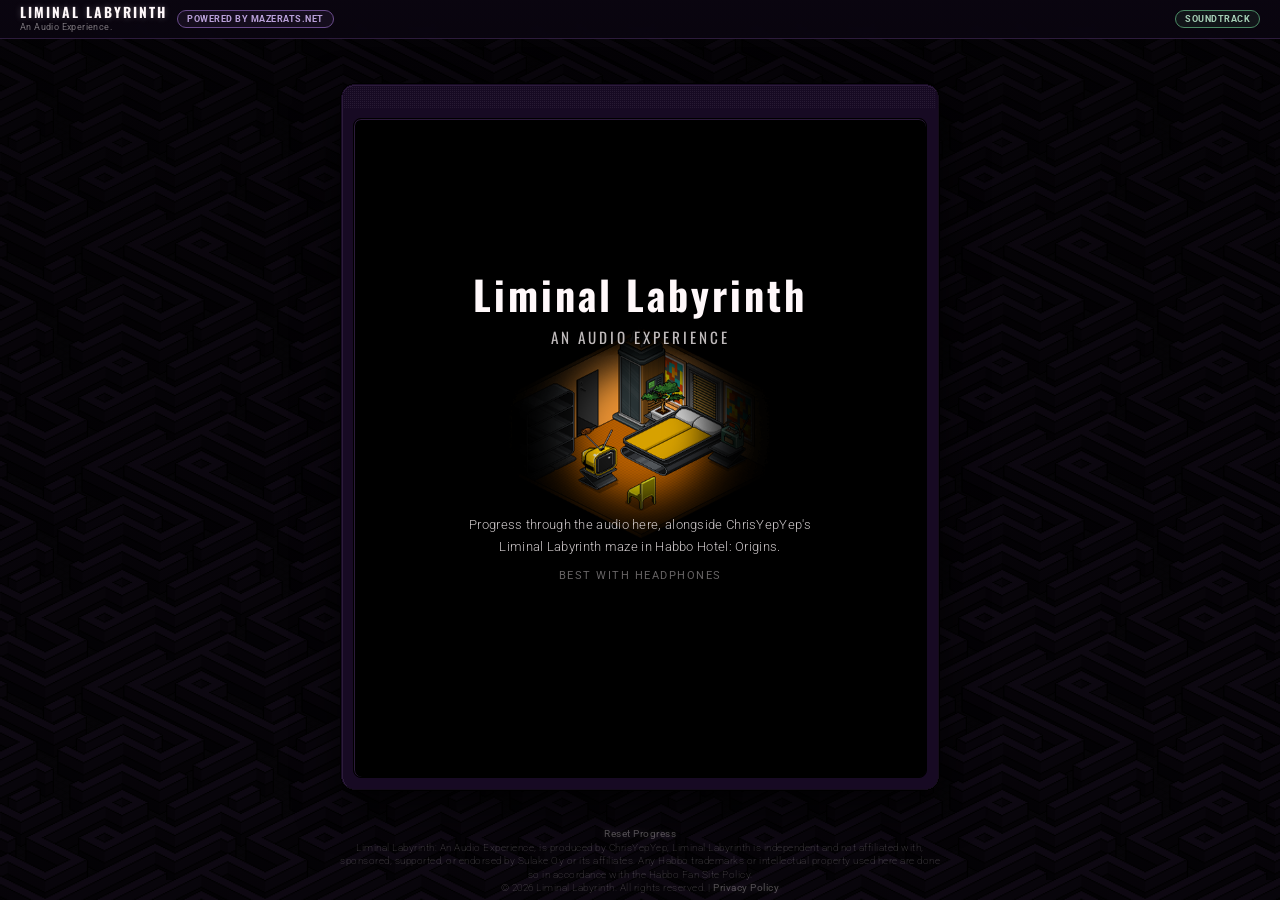
==== commit 1378f647: "Consolidate audio playback controls and logic Refactor audio control logic to unify track playback h" ====
--- a/index.html
+++ b/index.html
@@ -3810,34 +3810,64 @@
     });
 }
 
+/* THE BUTTON BETWEEN RETURN AND PROGRESS now starts the room's track in the
+   soundtrack player and brings the mini player up with it, rather than
+   playing the room's own <audio> on its own.
+
+   The two were separate machines doing the same job: the room element knew
+   how to make a noise and nothing else, while every control that belongs to
+   playing something — a scrub bar, a volume, a skip, what is playing and how
+   long is left — lived in a window the visitor had to go and open. Pressing
+   play and being given the controls for the thing you just started is the
+   whole of this change.
+
+   The room's <audio> stays exactly where it is. It is where the track is
+   DECLARED — the playlist is read out of these elements, which is why
+   adding or reordering a room still carries the soundtrack with it — it is
+   simply no longer the thing that plays it.
+
+   playRoomTrack() returns false if the player never started (its script
+   bails if any of its elements are missing) or if this room has no track of
+   its own, like the two break rooms. Then, and only then, the old path runs,
+   so a page where the player is broken still makes a noise. */
 function toggleAudio(btn) {
     const room = btn.closest('.room');
-    const audio = room ? room.querySelector('audio') : null;
-
+    if (!room) return;
+
+    if (typeof window.playRoomTrack === 'function' && window.playRoomTrack(room.id)) return;
+
+    // ---- the fallback: the room on its own, as it always was ----
+    const audio = room.querySelector('audio');
     if (!audio) return;
 
     if (audio.paused) {
         document.querySelectorAll('audio').forEach(a => {
-            if (a !== audio) {
-                a.pause();
-            }
+            if (a !== audio) a.pause();
         });
-
         document.querySelectorAll('.audio-toggle-btn').forEach(b => {
-            if (b !== btn) {
-                b.innerHTML = `<img class="audio-icon" src="${PLAY_ICON_URL}" alt="Play Icon" style="width: 24px; height: 24px; vertical-align: middle; display: block; margin: 0 auto;">`;
-                b.classList.remove('playing');
-            }
+            if (b !== btn) setRoomButton(b, false);
         });
-
         audio.play();
-        btn.innerHTML = `<img class="audio-icon" src="${PAUSE_ICON_URL}" alt="Pause Icon" style="width: 24px; height: 24px; display: block; margin: 0 auto;">`;
-        btn.classList.add('playing');
+        setRoomButton(btn, true);
     } else {
         audio.pause();
-        btn.innerHTML = `<img class="audio-icon" src="${PLAY_ICON_URL}" alt="Play Icon" style="width: 24px; height: 24px; display: block; margin: 0 auto;">`;
-        btn.classList.remove('playing');
-    }
+        setRoomButton(btn, false);
+    }
+}
+
+/* The icon on a room's play button, swapped by src rather than by rewriting
+   the button's innerHTML. The old version wrote a fresh <img> each time,
+   carrying a copy of the inline styles with it — and the two copies had
+   drifted, so one of the three said vertical-align: middle and the others
+   did not. */
+function setRoomButton(btn, playing) {
+    if (!btn) return;
+    const icon = btn.querySelector('.audio-icon');
+    if (icon) {
+        icon.src = playing ? PAUSE_ICON_URL : PLAY_ICON_URL;
+        icon.alt = playing ? 'Pause Icon' : 'Play Icon';
+    }
+    btn.classList.toggle('playing', playing);
 }
 
 let hasRevealedLandingAction = false;
@@ -4053,18 +4083,17 @@
            stopped this element would have the player silencing itself on
            every track change.
 
-           The one-thing-at-a-time rule still holds, because it is kept in the
-           two places that actually start something: toggleAudio() pauses this
-           when a room's play button is pressed, and the window's own play()
-           pauses the rooms. Arriving in a room sounds nothing by itself. */
+           The one-thing-at-a-time rule still holds: the player is the only
+           thing that plays a room's track now, so there is only ever one
+           source. Arriving in a room sounds nothing by itself.
+
+           The loop below is left in place for the fallback path in
+           toggleAudio() — the one that runs only if the player never
+           started — and for any room element something else sets going. */
         if (audio.classList.contains('pl-deck')) return;
         if (!audio.paused) {
             const room = audio.closest('.room');
-            const btn = room ? room.querySelector('.audio-toggle-btn.playing') : null;
-            if (btn) {
-                btn.innerHTML = `<img class="audio-icon" src="${PLAY_ICON_URL}" alt="Play Icon" style="width: 24px; height: 24px; display: block; margin: 0 auto;">`;
-                btn.classList.remove('playing');
-            }
+            setRoomButton(room ? room.querySelector('.audio-toggle-btn.playing') : null, false);
             fadeAudioOut(audio);
         }
     });
@@ -4558,6 +4587,15 @@
         ? readString(REPEAT_KEY) : 'off';
     let autoRoom = readPref(AUTOROOM_KEY, !completed);
     let skipExpanse = readPref(SKIP_EXPANSE_KEY, false);
+    /* A TRACK STARTED FROM A ROOM'S OWN PLAY BUTTON GOES ROUND, the way it
+       did when the room's <audio loop> played it: you press play, and the
+       room keeps sounding while you read it.
+
+       Not a setting and never written down — a property of this particular
+       playing, cleared the moment the visitor asks for something else. The
+       Repeat pill is a standing instruction about the list and is left
+       alone; this is about one room, and it ends when you leave it. */
+    let roomLoop = false;
     let volume = readNumber(VOLUME_KEY, 1, 0, 1);
     let muted = readPref(MUTED_KEY, false);
     let probeStarted = false;
@@ -4628,10 +4666,18 @@
             }
         });
         playable = n;
-        noteEl.textContent = skipExpanse
-            ? pad(expanseCount) + ' Expanse interludes hidden'
+        updateNote();
+        updateNow();
+    }
+
+    /* The one line under the list. Two things want it, and the loop has the
+       louder claim: a player quietly repeating a track with the Repeat pill
+       reading OFF is the kind of thing somebody stares at for a while. */
+    function updateNote() {
+        noteEl.textContent =
+            roomLoop ? 'Looping this room. Press next, or pick a track, to move on.'
+            : skipExpanse ? pad(expanseCount) + ' Expanse interludes hidden'
             : '';
-        updateNow();
     }
 
     function neighbour(from, direction) {
@@ -4690,8 +4736,15 @@
     function select(index, startPlaying, quiet) {
         if (index < 0 || index >= tracks.length) return;
         // Somebody has asked for a particular track, which answers whatever
-        // the tail of the last one was in the middle of doing.
+        // the tail of the last one was in the middle of doing — and ends the
+        // room loop, since the track being looped is no longer the one
+        // playing. playRoomTrack() sets it again on its way back out.
         cancelFade();
+        roomLoop = false;
+        // The line under the list is drawn from that flag, so it has to be
+        // redrawn with it — without this it went on claiming to be looping a
+        // room two tracks after the loop had ended.
+        updateNote();
         pendingSeek = 0;
         current = index;
         audio.src = tracks[index].src;
@@ -4712,10 +4765,7 @@
         document.querySelectorAll('audio').forEach(function (other) {
             if (other !== audio && other !== fadeInto() && !other.paused) other.pause();
         });
-        document.querySelectorAll('.audio-toggle-btn.playing').forEach(function (btn) {
-            btn.innerHTML = '<img class="audio-icon" src="' + PLAY_ICON_URL + '" alt="Play Icon" style="width: 24px; height: 24px; display: block; margin: 0 auto;">';
-            btn.classList.remove('playing');
-        });
+        syncRoomButtons();
 
         const started = audio.play();
         // A browser that refuses to start (no gesture yet, track missing) hands
@@ -4723,6 +4773,42 @@
         // on screen, so there is nothing to add here but a catch.
         if (started && started.catch) started.catch(function () { /* no-op */ });
     }
+
+    /* THE ROOM BUTTONS FOLLOW THE PLAYER, because the player is what plays
+       their tracks now. Exactly one of them can be showing a pause icon: the
+       one belonging to the track that is sounding. Everything that changes
+       what is playing calls this. */
+    function syncRoomButtons() {
+        if (typeof setRoomButton !== 'function') return;
+        const playingRoom = (current >= 0 && !audio.paused) ? tracks[current].room : null;
+        document.querySelectorAll('.room').forEach(function (room) {
+            setRoomButton(room.querySelector('.audio-toggle-btn'), room.id === playingRoom);
+        });
+    }
+
+    /* Called by a room's own play button. Returns false when there is
+       nothing here to take over — no track for this room, which is the two
+       break rooms — so the caller can fall back to its old behaviour. */
+    window.playRoomTrack = function (roomId) {
+        let index = -1;
+        tracks.forEach(function (t, i) { if (t.room === roomId) index = i; });
+        if (index < 0) return false;
+
+        /* The mini player, not the window: the visitor pressed play on a
+           room, not "show me the soundtrack". Only if nothing is up already
+           — a full window open is one they opened on purpose, and collapsing
+           it under them would be answering a question they did not ask. */
+        if (!isShowing()) show('mini');
+
+        // The track already loaded is a play/pause, same as its row in the list.
+        if (index === current) togglePlay();
+        else select(index, true);
+
+        // After select(), which clears it.
+        roomLoop = true;
+        updateNote();
+        return true;
+    };
 
     function togglePlay() {
         if (current < 0) {
@@ -5159,6 +5245,7 @@
     /* Stops it, both halves, whatever it was doing. */
     function closePlayer(returnFocus) {
         hideTip();
+        roomLoop = false;
         windowEl.hidden = true;
         miniEl.hidden = true;
         setExpanded(false);
@@ -5377,10 +5464,18 @@
         btn.addEventListener('blur', hideTip);
     });
 
-    autoplayBtn.addEventListener('click', function () { setAutoplay(!autoplay); });
+    /* Both of these are the visitor saying what should happen when a track
+       runs out, which is precisely what the room loop was deciding for them. */
+    autoplayBtn.addEventListener('click', function () {
+        roomLoop = false;
+        setAutoplay(!autoplay);
+        updateNote();
+    });
 
     repeatBtn.addEventListener('click', function () {
+        roomLoop = false;
         setRepeat(REPEAT_STATES[(REPEAT_STATES.indexOf(repeat) + 1) % REPEAT_STATES.length]);
+        updateNote();
         /* ASKING FOR THE LIST TO GO ROUND IS ASKING TO BE MOVED THROUGH IT.
            All on its own does nothing until something reaches the end of the
            list, so with Autoplay off it was a setting that lit up and then
@@ -5553,6 +5648,7 @@
         durationEl.textContent = clock(tracks[current].duration || audio.duration);
         elapsedEl.textContent = clock(audio.currentTime);
         setPlayIcon(!audio.paused);
+        syncRoomButtons();
         paintSeek();
         markCurrent();
         updateNow();
@@ -5565,7 +5661,7 @@
     /* Which track the tail of this one should run into, or -1. The same
        reasoning as advance()'s, asked a couple of seconds early. */
     function nextForFade() {
-        if (!autoplay || repeat === 'one') return -1;
+        if (!autoplay || repeat === 'one' || roomLoop) return -1;
         const next = neighbour(current, 1);
         if (next >= 0) return next;
         return repeat === 'all' ? neighbour(-1, 1) : -1;
@@ -5626,6 +5722,7 @@
         deck.addEventListener('play', function () {
             if (deck !== audio) return;
             setPlayIcon(true);
+            syncRoomButtons();
             updateMediaSession();
             updateMediaPosition();
         });
@@ -5651,6 +5748,7 @@
                 (isFinite(deck.duration) && deck.duration - deck.currentTime < 0.35);
             if (fade && !ranOut) cancelFade();
             setPlayIcon(false);
+            syncRoomButtons();
             updateMediaSession();
             saveState();
         });
@@ -5709,7 +5807,7 @@
             if (fade && deck === audio) { commitFade(); return; }
             if (deck !== audio) return;
             setPlayIcon(false);
-            if (repeat === 'one') {
+            if (roomLoop || repeat === 'one') {
                 // Not select(): the file is already loaded and decoded, and
                 // handing the element the same src again would cost a round
                 // trip to arrive back where it is.
@@ -6050,6 +6148,7 @@
         // Where it opens is part of what a reset puts back.
         dragged = false;
         placed = false;
+        roomLoop = false;
         setAutoplay(true);
         setRepeat('off');
         setAutoRoom(true);
--- a/ll-chrome.css
+++ b/ll-chrome.css
@@ -191,10 +191,26 @@
     border-radius: 14px;   /* the frame is the border-image; this only rounds
                               the shadow below to its curve */
     box-shadow: 0 16px 44px rgba(0, 0, 0, 0.75);
-    /* The frame's own breathing space around the panel. Kept tight — the frame
-       is 14px of art already, and the gap is there to show it. */
-    padding: 10px;
-}
+    /* ---- the gap between the window's edge and what is inside it ----
+
+       TWELVE PIXELS, the archive's own number: the window's 1px outline, then
+       12px of clear chrome, then the panel. It was 23 — a 10px pad on top of
+       the full 14px border — which put the frame and its contents at arm's
+       length from each other and made the art read as a mount around a
+       picture rather than as the window's own edge.
+
+       THE BORDER STAYS 14px, because everything placed against it is measured
+       from it: the titlebar's dots, the close box, the soundtrack window's
+       own chrome. Only the inner 11px of that border is plain fill —
+       ll_window_frame.png draws its outline, fill and highlight in the outer
+       3px — so the panel simply reaches 1px back into it and covers nothing
+       but flat colour. */
+    --window-edge-gap: 13px;                              /* outline + 12px clear */
+    --window-inset: calc(var(--window-edge-gap) - 14px);  /* −1px */
+    padding: 0;
+}
+
+.ll-window > .ll-window-inner { margin: var(--window-inset); }
 
 /* ---- the grab bar ----------------------------------------------------------
 
@@ -215,9 +231,14 @@
 
    -20px is that reach: 10px of .ll-window's padding plus 10px of its 14px
    border, leaving the outer 4px of frame showing. */
+/* Hung 4px inside the window's edge, where a grab bar belongs — the same 4px
+   the archive's grips stand in by. The bar's box starts at the inner edge of
+   the 14px border, so it reaches back over 10 of them. (It was -20px against
+   a 10px pad, which came to the same 4px; the pad is gone, so the number
+   moves with it.) */
 .ll-titlebar {
     height: 22px;
-    margin: -20px -20px 10px;
+    margin: -10px -10px 10px;
     background-image: url('images/ll_title_pattern.png');
     background-repeat: repeat;
     image-rendering: pixelated;
@@ -294,10 +315,11 @@
    thirds, so at 14 the art is drawn 1:1 and at 7 every slice is resampled to
    half size — which on a frame that is one pixel of black, one of fill and one
    of highlight is the difference between an edge and a smudge. The 28px it
-   costs comes out of the padding instead, which nobody can see. */
+   costs comes out of the padding instead, which nobody can see. (There is no
+   padding left to take it out of: the gap is 12px at every width now — see
+   --window-edge-gap above — which is tighter than the 6px pad this used to
+   drop to, so the phone has gained what this rule was for.) */
 @media (max-width: 480px) {
-    .ll-window { padding: 6px; }
-
     /* A lower floor on a phone. The rooms are far taller here — narrow columns
        wrap the prose to many more lines, 450px to 864px against 572px of
        screen — so the height set by script does most of the work and this only
